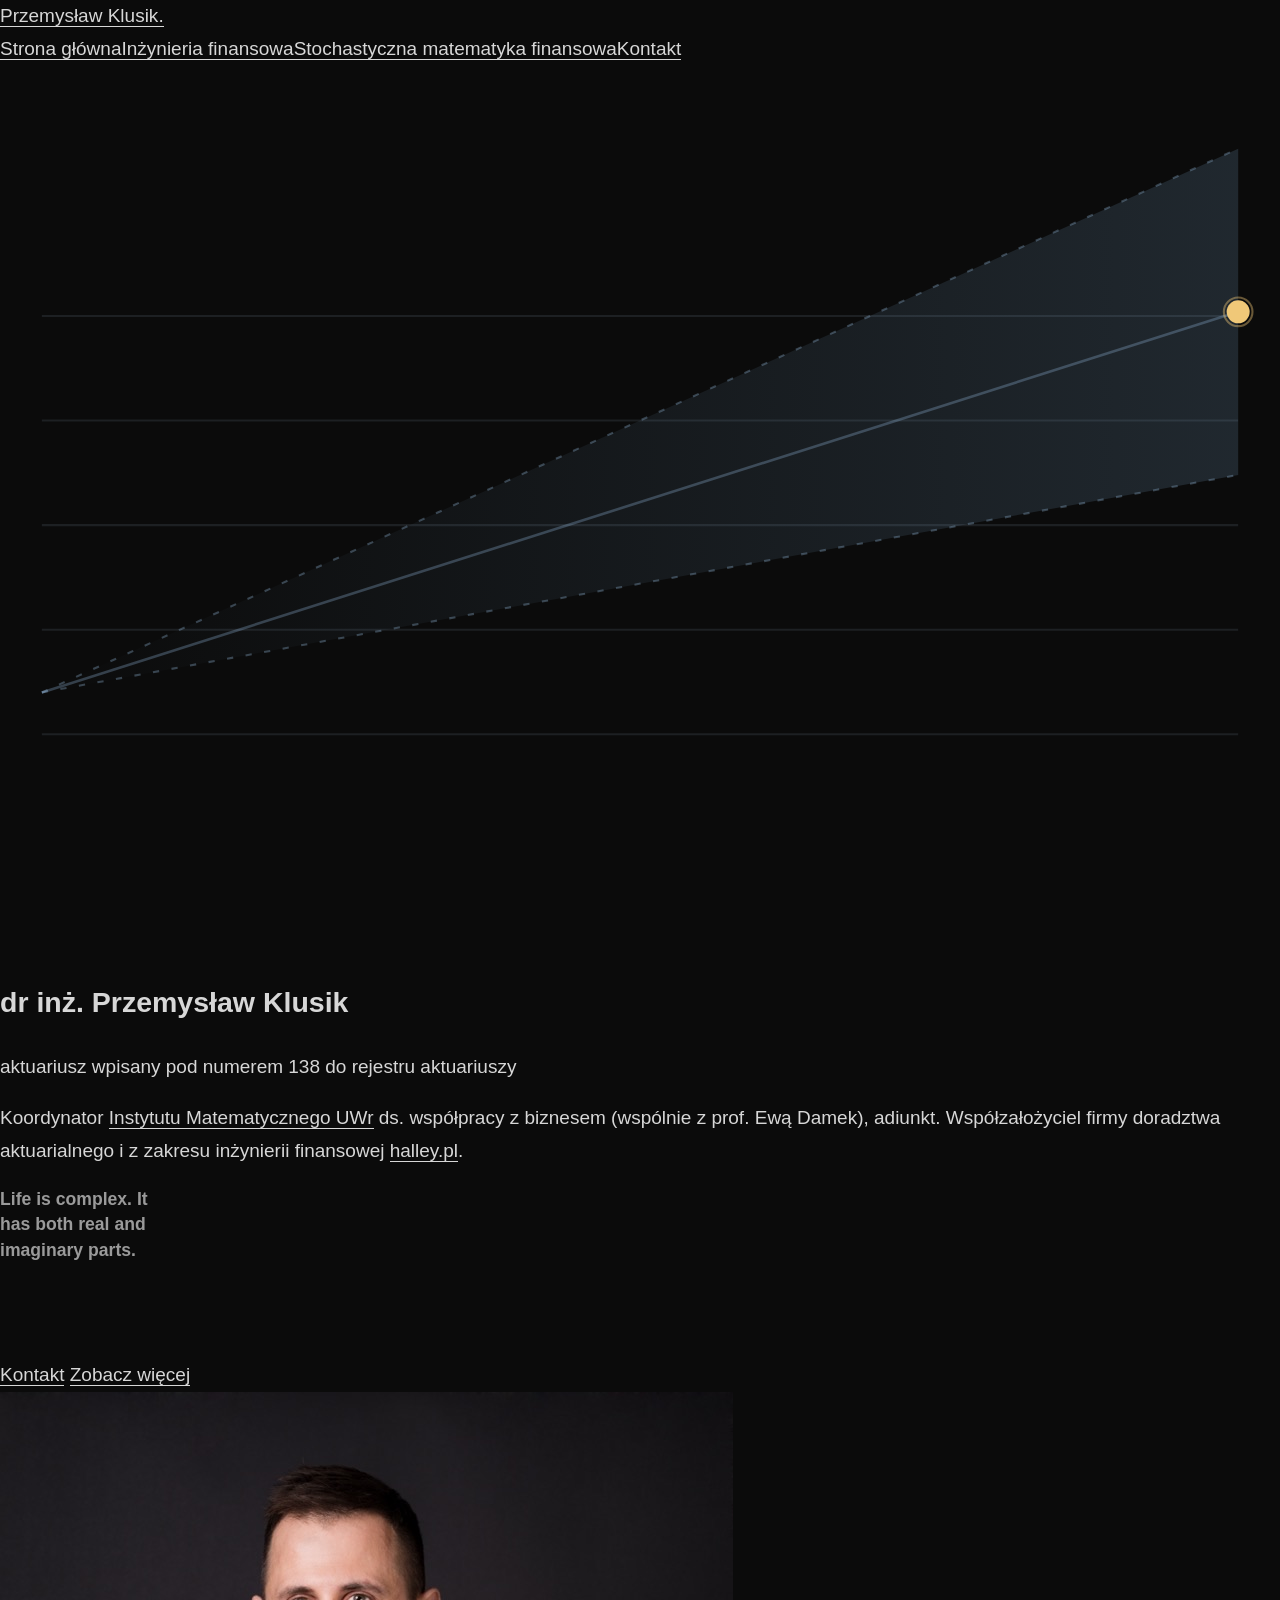
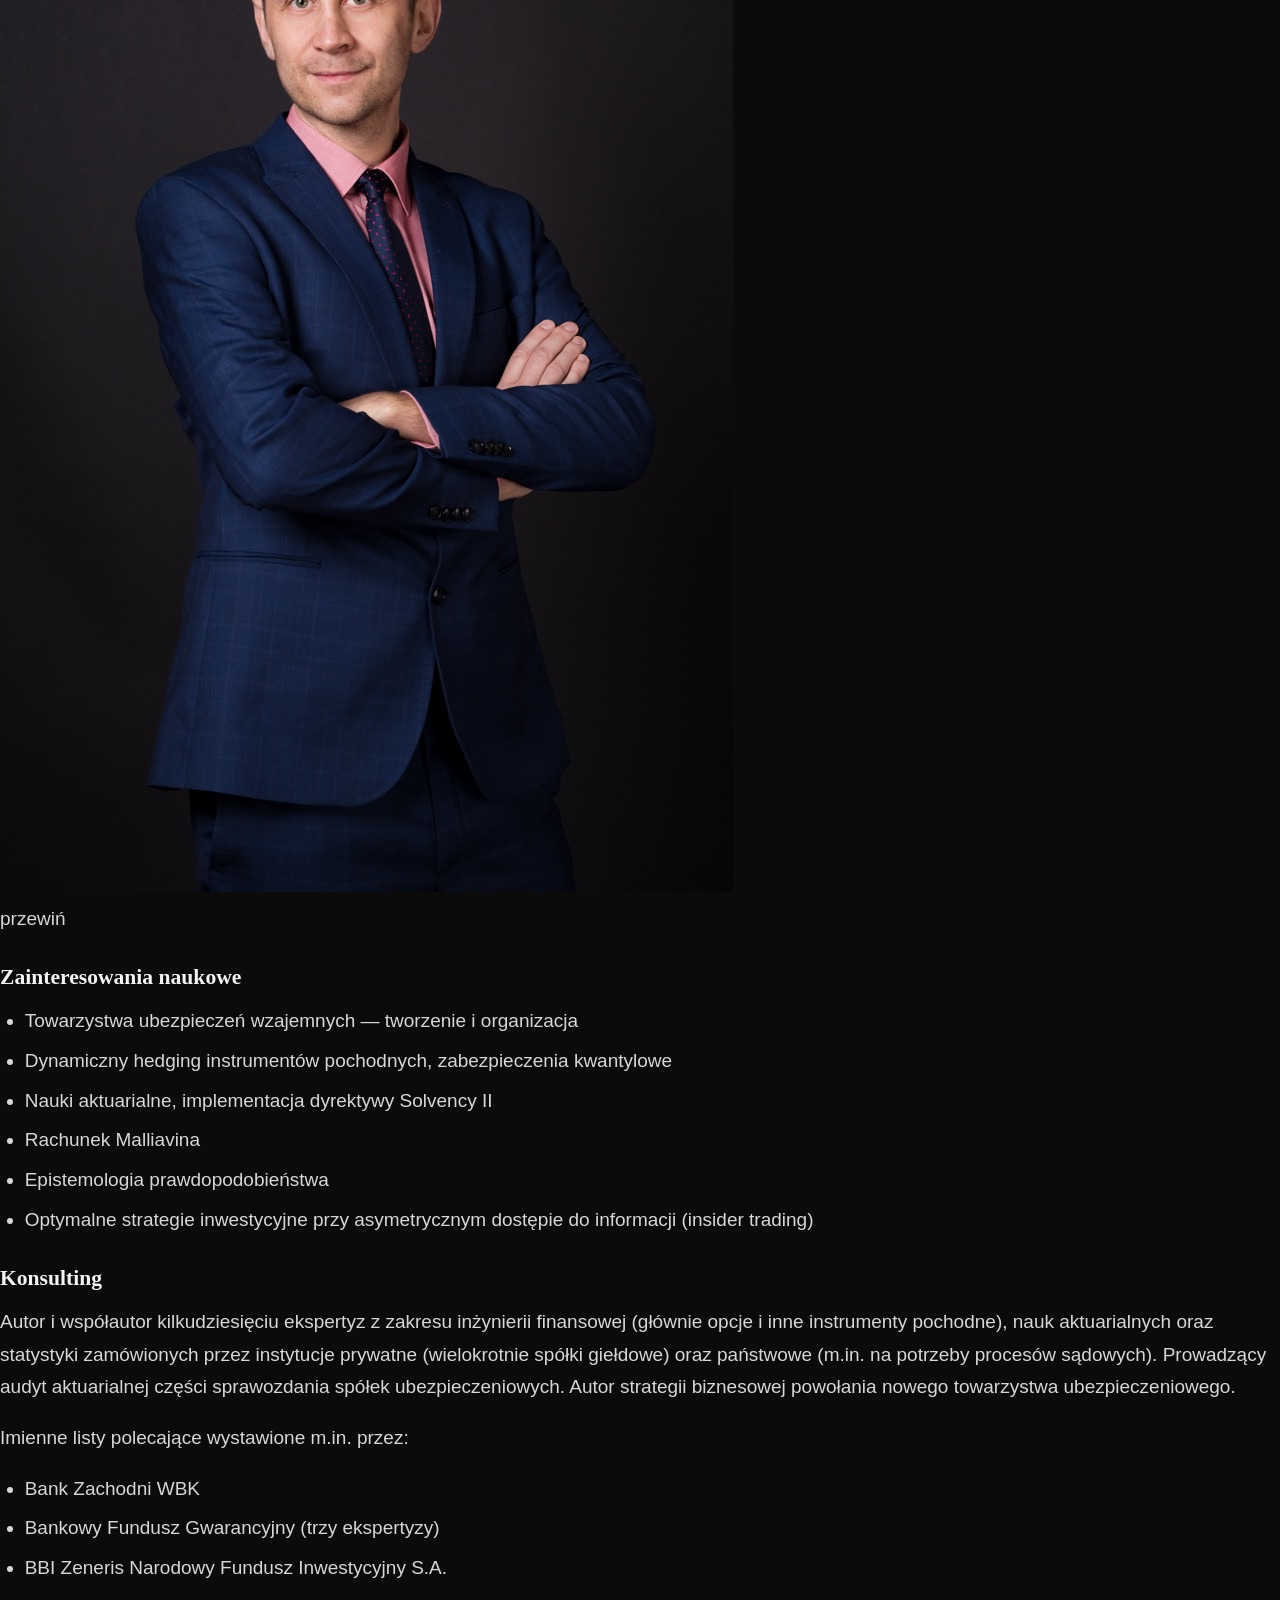
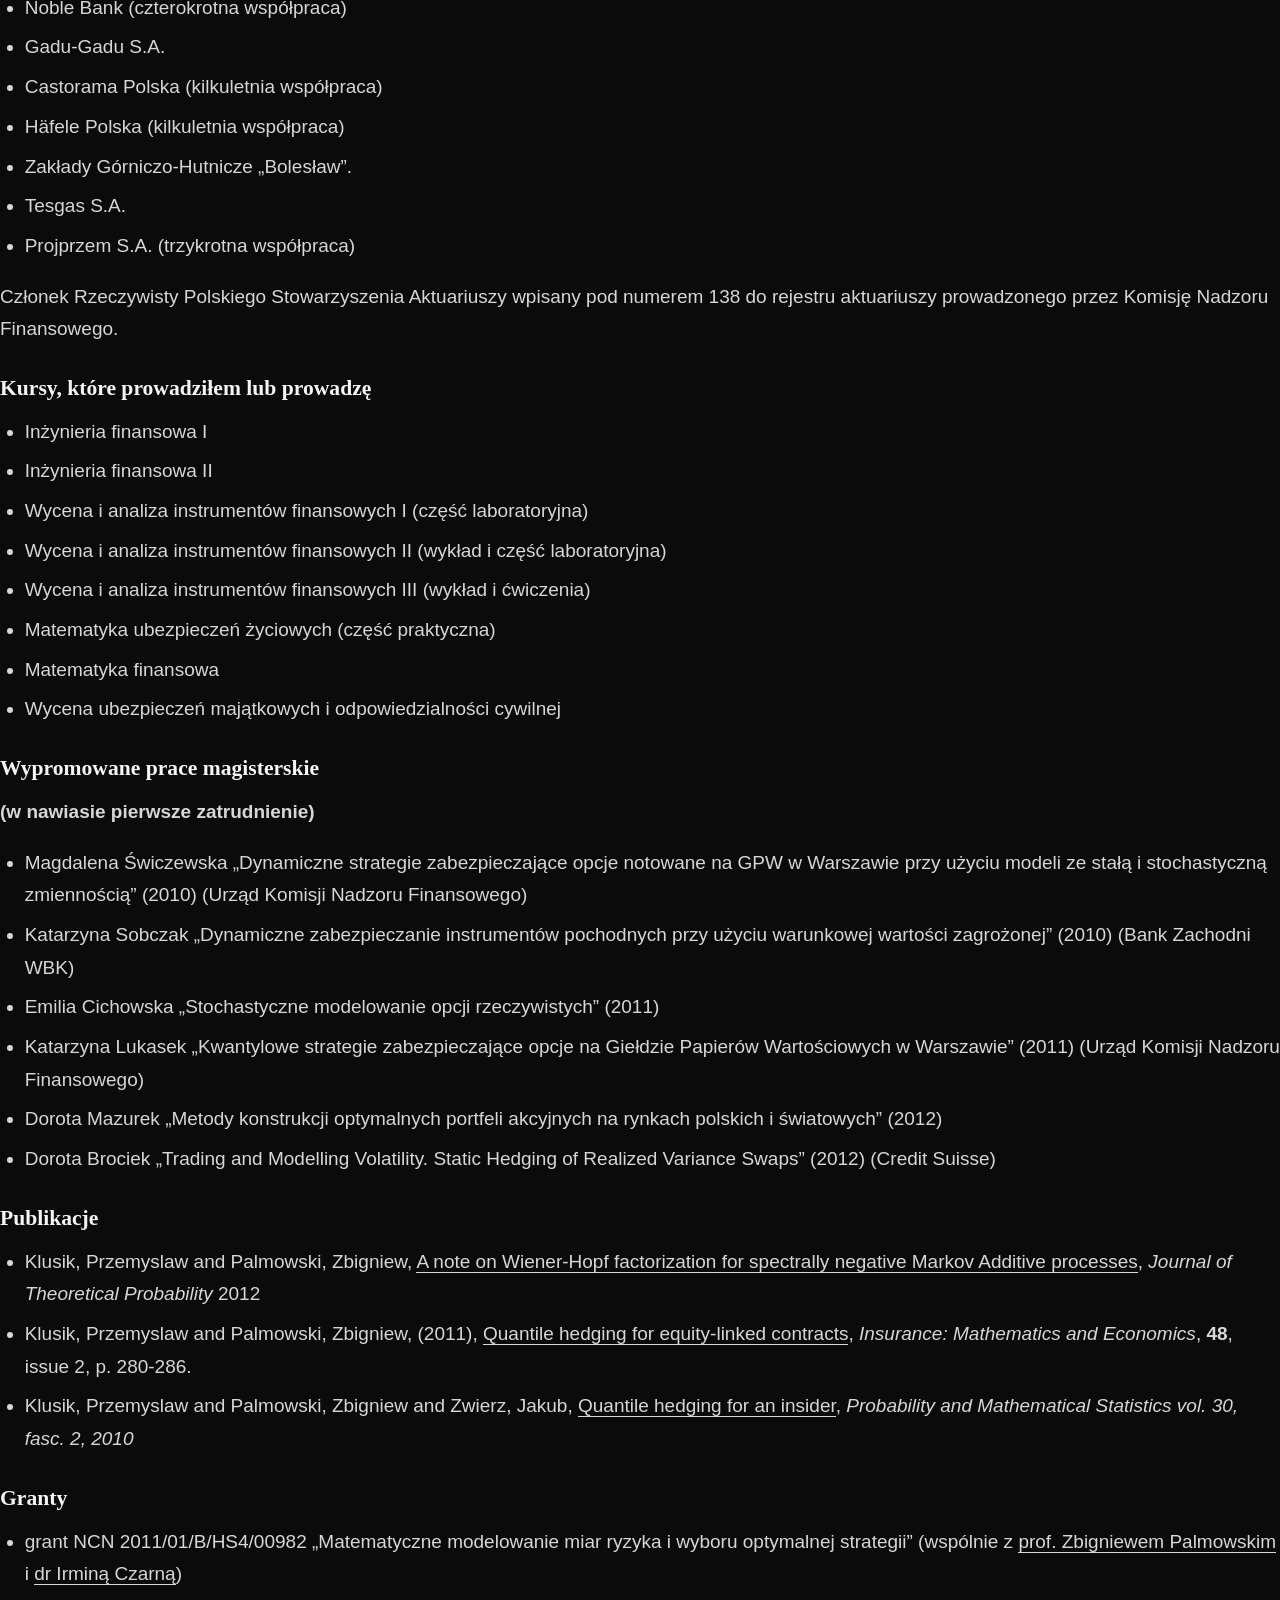
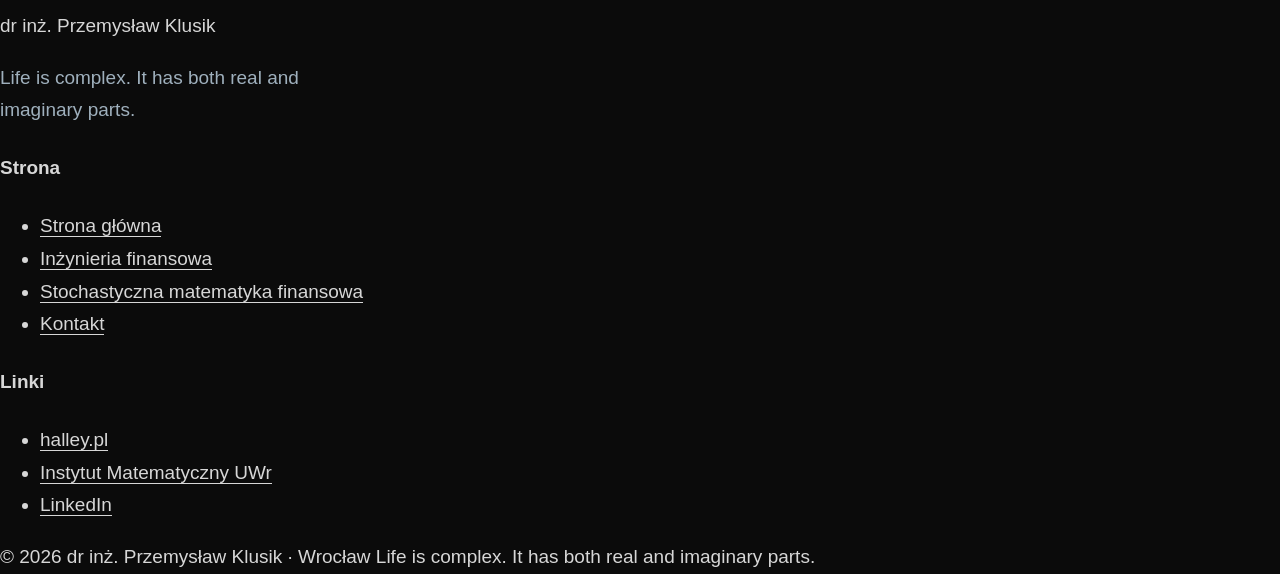
==== index.html @ d2c44673 "Deploy: nowa statyczna strona klusik.pl" ====
<!DOCTYPE html><html lang="pl"> <head><meta charset="utf-8"><meta name="viewport" content="width=device-width, initial-scale=1"><title>dr inż. Przemysław Klusik — aktuariusz, Instytut Matematyczny UWr</title><meta name="description" content="dr inż. Przemysław Klusik — aktuariusz wpisany pod numerem 138, adiunkt Instytutu Matematycznego UWr, współzałożyciel halley.pl. Inżynieria finansowa, nauki aktuarialne, instrumenty pochodne."><link rel="icon" href="/favicon.svg" type="image/svg+xml"><link rel="stylesheet" href="/_astro/index.BhU-mZcV.css"></head> <body> <div class="scroll-progress" id="scrollProgress"></div> <header class="site-header"> <div class="wrap"> <a class="brand" href="/">Przemysław Klusik<span class="dot">.</span></a> <div class="nav-right"> <nav class="main"> <a href="/" aria-current="page">Strona główna</a><a href="/inzynieria-finansowa/">Inżynieria finansowa</a><a href="/stochastyczna-matematyka-finansowa/">Stochastyczna matematyka finansowa</a><a href="/kontakt/">Kontakt</a> </nav> </div> </div> </header>  <section class="hero" id="hero"> <div class="hero-aurora"></div> <div class="hero-glow"></div> <svg class="motif" viewBox="0 0 612 420" fill="none" xmlns="http://www.w3.org/2000/svg" aria-hidden="true"> <defs> <linearGradient id="cone" x1="0" y1="0" x2="1" y2="0"> <stop offset="0" stop-color="#8fc0ea" stop-opacity="0"></stop> <stop offset="1" stop-color="#8fc0ea" stop-opacity="0.16"></stop> </linearGradient> </defs> <g stroke="#bcd6ee" stroke-opacity="0.10" stroke-width="1"> <line x1="20" y1="120" x2="592" y2="120"></line><line x1="20" y1="170" x2="592" y2="170"></line><line x1="20" y1="220" x2="592" y2="220"></line><line x1="20" y1="270" x2="592" y2="270"></line><line x1="20" y1="320" x2="592" y2="320"></line> </g> <path d="M20,300 L592,40 L592,196 L20,300 Z" fill="url(#cone)"></path> <path d="M20,300 L592,40" stroke="#9fc6ec" stroke-opacity="0.30" stroke-width="1" stroke-dasharray="3 6"></path> <path d="M20,300 L592,196" stroke="#9fc6ec" stroke-opacity="0.30" stroke-width="1" stroke-dasharray="3 6"></path> <path d="M20,300 L592,118" stroke="#9fc6ec" stroke-opacity="0.28" stroke-width="1.25"></path> <path class="path-draw" d="M20,300 L52,288 L84,304 L116,270 L148,282 L180,246 L212,258 L244,228 L276,236 L308,200 L340,214 L372,176 L404,190 L436,150 L468,168 L500,128 L532,142 L564,104 L592,118" stroke="#d4a857" stroke-width="2.5" stroke-linejoin="round" stroke-linecap="round" style="stroke-dasharray: 1400; stroke-dashoffset: 1400; animation: draw 3.2s cubic-bezier(.4,.5,.2,1) .4s forwards;"></path> <circle cx="592" cy="118" r="5.5" fill="#f0c878"></circle> <circle cx="592" cy="118" r="5.5" fill="none" stroke="#f0c878" stroke-opacity="0.5" stroke-width="1"> <animate attributeName="r" values="5.5;13;5.5" dur="2.6s" repeatCount="indefinite"></animate> <animate attributeName="stroke-opacity" values="0.5;0;0.5" dur="2.6s" repeatCount="indefinite"></animate> </circle> </svg> <div class="wrap"> <div class="hero-grid"> <div> <h1 class="anim d2">dr inż. Przemysław Klusik</h1> <p class="lead anim d3">aktuariusz wpisany pod numerem 138 do rejestru aktuariuszy</p> <p class="roles anim d4">Koordynator <a href="http://www.math.uni.wroc.pl/">Instytutu Matematycznego UWr</a> ds. współpracy z biznesem (wspólnie z prof. Ewą Damek), adiunkt. Współzałożyciel firmy doradztwa aktuarialnego i z zakresu inżynierii finansowej <a href="http://halley.pl/">halley.pl</a>.</p> <p class="tagline anim d4">Life is complex. It has both real and imaginary parts.</p> <div class="hero-cta anim d5"> <a class="btn btn-primary" href="/kontakt/">Kontakt</a> <a class="btn btn-ghost" href="#biogram">Zobacz więcej</a> </div> </div> <div> <div class="portrait-wrap"> <div class="portrait-frame"> <img src="/portret_klusik.jpg" alt="dr inż. Przemysław Klusik" width="733" height="1100" onerror="this.style.display='none'; this.nextElementSibling.style.display='grid';"> <div class="placeholder" style="display:none;"> <span class="mono">PK</span> </div> </div> </div> </div> </div> </div> <span class="scroll-cue">przewiń</span> </section> <main id="biogram"> <div class="wrap narrow content"> <section class="block reveal"><h2>Zainteresowania naukowe</h2><ul class="clean"><li>Towarzystwa ubezpieczeń wzajemnych — tworzenie i organizacja</li><li>Dynamiczny hedging instrumentów pochodnych, zabezpieczenia kwantylowe</li><li>Nauki aktuarialne, implementacja dyrektywy Solvency II</li><li>Rachunek Malliavina</li><li>Epistemologia prawdopodobieństwa</li><li>Optymalne strategie inwestycyjne przy asymetrycznym dostępie do informacji (insider trading)</li></ul></section><section class="block reveal"><h2>Konsulting</h2><p class="prose">Autor i współautor kilkudziesięciu ekspertyz z zakresu inżynierii finansowej (głównie opcje i inne instrumenty pochodne), nauk aktuarialnych oraz statystyki zamówionych przez instytucje prywatne (wielokrotnie spółki giełdowe) oraz państwowe (m.in. na potrzeby procesów sądowych). Prowadzący audyt aktuarialnej części sprawozdania spółek ubezpieczeniowych. Autor strategii biznesowej powołania nowego towarzystwa ubezpieczeniowego.</p><p class="prose">Imienne listy polecające wystawione m.in. przez:</p><ul class="clean"><li>Bank Zachodni WBK</li><li>Bankowy Fundusz Gwarancyjny (trzy ekspertyzy)</li><li>BBI Zeneris Narodowy Fundusz Inwestycyjny S.A.</li><li>Noble Bank (czterokrotna współpraca)</li><li>Gadu-Gadu S.A.</li><li>Castorama Polska (kilkuletnia współpraca)</li><li>Häfele Polska (kilkuletnia współpraca)</li><li>Zakłady Górniczo-Hutnicze „Bolesław”.</li><li>Tesgas S.A.</li><li>Projprzem S.A. (trzykrotna współpraca)</li></ul><p class="prose">Członek Rzeczywisty Polskiego Stowarzyszenia Aktuariuszy wpisany pod numerem 138 do rejestru aktuariuszy prowadzonego przez Komisję Nadzoru Finansowego.</p></section><section class="block reveal"><h2>Kursy, które prowadziłem lub prowadzę</h2><ul class="clean"><li>Inżynieria finansowa I</li><li>Inżynieria finansowa II</li><li>Wycena i analiza instrumentów finansowych I (część laboratoryjna)</li><li>Wycena i analiza instrumentów finansowych II (wykład i część laboratoryjna)</li><li>Wycena i analiza instrumentów finansowych III (wykład i ćwiczenia)</li><li>Matematyka ubezpieczeń życiowych (część praktyczna)</li><li>Matematyka finansowa</li><li>Wycena ubezpieczeń majątkowych i odpowiedzialności cywilnej</li></ul></section><section class="block reveal"><h2>Wypromowane prace magisterskie</h2><p class="prose"><strong>(w nawiasie pierwsze zatrudnienie)</strong></p><ul class="pubs"><li>Magdalena Świczewska „Dynamiczne strategie zabezpieczające opcje notowane na GPW w Warszawie przy użyciu modeli ze stałą i stochastyczną zmiennością” (2010) (Urząd Komisji Nadzoru Finansowego)</li><li>Katarzyna Sobczak „Dynamiczne zabezpieczanie instrumentów pochodnych przy użyciu warunkowej wartości zagrożonej” (2010) (Bank Zachodni WBK)</li><li>Emilia Cichowska „Stochastyczne modelowanie opcji rzeczywistych” (2011)</li><li>Katarzyna Lukasek „Kwantylowe strategie zabezpieczające opcje na Giełdzie Papierów Wartościowych w Warszawie” (2011) (Urząd Komisji Nadzoru Finansowego)</li><li>Dorota Mazurek „Metody konstrukcji optymalnych portfeli akcyjnych na rynkach polskich i światowych” (2012)</li><li>Dorota Brociek „Trading and Modelling Volatility. Static Hedging of Realized Variance Swaps” (2012) (Credit Suisse)</li></ul></section><section class="block reveal"><h2>Publikacje</h2><ul class="pubs"><li>Klusik, Przemyslaw and Palmowski, Zbigniew, <a href="http://link.springer.com/content/pdf/10.1007%2Fs10959-012-0425-4.pdf">A note on Wiener-Hopf factorization for spectrally negative Markov Additive processes</a>, <em>Journal of Theoretical Probability</em> 2012</li><li>Klusik, Przemyslaw and Palmowski, Zbigniew, (2011), <a href="http://econpapers.repec.org/RePEc:eee:insuma:v:48:y:2011:i:2:p:280-286">Quantile hedging for equity-linked contracts</a>, <em>Insurance: Mathematics and Economics</em>, <strong>48</strong>, issue 2, p. 280-286.</li><li>Klusik, Przemyslaw and Palmowski, Zbigniew and Zwierz, Jakub, <a href="http://www.math.uni.wroc.pl/~pms/publicationsArticle.php?nr=30.2&nrA=5&ppB=%20247&ppE=%20258">Quantile hedging for an insider</a>, <em>Probability and Mathematical Statistics vol. 30, fasc. 2, 2010</em></li></ul></section><section class="block reveal"><h2>Granty</h2><ul class="pubs"><li>grant NCN 2011/01/B/HS4/00982 „Matematyczne modelowanie miar ryzyka i wyboru optymalnej strategii” (wspólnie z <a href="http://www.math.uni.wroc.pl/~zpalma/">prof. Zbigniewem Palmowskim</a> i <a href="http://www.math.uni.wroc.pl/~czarna/">dr Irminą Czarną</a>)</li></ul></section> </div> </main>  <footer class="site-footer"> <div class="wrap"> <div> <p class="brand-foot">dr inż. Przemysław Klusik</p> <p style="color:#9fb0bd; max-width: 34ch; margin:0;">Life is complex. It has both real and imaginary parts.</p> </div> <div> <h4>Strona</h4> <ul> <li><a href="/">Strona główna</a></li><li><a href="/inzynieria-finansowa/">Inżynieria finansowa</a></li><li><a href="/stochastyczna-matematyka-finansowa/">Stochastyczna matematyka finansowa</a></li><li><a href="/kontakt/">Kontakt</a></li> </ul> </div> <div> <h4>Linki</h4> <ul> <li><a href="http://halley.pl/" rel="noopener">halley.pl</a></li><li><a href="http://www.math.uni.wroc.pl/" rel="noopener">Instytut Matematyczny UWr</a></li><li><a href="https://www.linkedin.com/in/przemyslaw-klusik-8431183/" rel="noopener">LinkedIn</a></li> </ul> </div> <div class="colophon"> <span>© 2026 dr inż. Przemysław Klusik · Wrocław</span> <span>Life is complex. It has both real and imaginary parts.</span> </div> </div> </footer> <script>
    (function () {
      var reduce = window.matchMedia('(prefers-reduced-motion: reduce)').matches;

      var els = document.querySelectorAll('.reveal');
      if (!('IntersectionObserver' in window) || reduce) {
        els.forEach(function (e) { e.classList.add('in'); });
      } else {
        var io = new IntersectionObserver(function (entries) {
          entries.forEach(function (en) {
            if (en.isIntersecting) { en.target.classList.add('in'); io.unobserve(en.target); }
          });
        }, { threshold: 0.12, rootMargin: '0px 0px -8% 0px' });
        els.forEach(function (e) { io.observe(e); });
      }

      var bar = document.getElementById('scrollProgress');
      if (bar) {
        var onScroll = function () {
          var h = document.documentElement;
          var max = h.scrollHeight - h.clientHeight;
          bar.style.width = (max > 0 ? (h.scrollTop / max) * 100 : 0) + '%';
        };
        window.addEventListener('scroll', onScroll, { passive: true });
        onScroll();
      }

      var heroEl = document.getElementById('hero');
      var glow = heroEl && heroEl.querySelector('.hero-glow');
      if (heroEl && glow && !reduce && window.matchMedia('(pointer:fine)').matches) {
        heroEl.addEventListener('mousemove', function (ev) {
          var r = heroEl.getBoundingClientRect();
          glow.style.setProperty('--mx', ((ev.clientX - r.left) / r.width * 100) + '%');
          glow.style.setProperty('--my', ((ev.clientY - r.top) / r.height * 100) + '%');
        });
      }
    })();
  </script> </body> </html>
---- _astro/index.BhU-mZcV.css ----
@font-face{font-family:Newsreader Variable;font-style:normal;font-display:swap;font-weight:200 800;src:url(/_astro/newsreader-vietnamese-wght-normal.Czsa-EzN.woff2) format("woff2-variations");unicode-range:U+0102-0103,U+0110-0111,U+0128-0129,U+0168-0169,U+01A0-01A1,U+01AF-01B0,U+0300-0301,U+0303-0304,U+0308-0309,U+0323,U+0329,U+1EA0-1EF9,U+20AB}@font-face{font-family:Newsreader Variable;font-style:normal;font-display:swap;font-weight:200 800;src:url(/_astro/newsreader-latin-ext-wght-normal.C-3rgBeH.woff2) format("woff2-variations");unicode-range:U+0100-02BA,U+02BD-02C5,U+02C7-02CC,U+02CE-02D7,U+02DD-02FF,U+0304,U+0308,U+0329,U+1D00-1DBF,U+1E00-1E9F,U+1EF2-1EFF,U+2020,U+20A0-20AB,U+20AD-20C0,U+2113,U+2C60-2C7F,U+A720-A7FF}@font-face{font-family:Newsreader Variable;font-style:normal;font-display:swap;font-weight:200 800;src:url(/_astro/newsreader-latin-wght-normal.CCVVNp6i.woff2) format("woff2-variations");unicode-range:U+0000-00FF,U+0131,U+0152-0153,U+02BB-02BC,U+02C6,U+02DA,U+02DC,U+0304,U+0308,U+0329,U+2000-206F,U+20AC,U+2122,U+2191,U+2193,U+2212,U+2215,U+FEFF,U+FFFD}@font-face{font-family:Inter Variable;font-style:normal;font-display:swap;font-weight:100 900;src:url(/_astro/inter-cyrillic-ext-wght-normal.BOeWTOD4.woff2) format("woff2-variations");unicode-range:U+0460-052F,U+1C80-1C8A,U+20B4,U+2DE0-2DFF,U+A640-A69F,U+FE2E-FE2F}@font-face{font-family:Inter Variable;font-style:normal;font-display:swap;font-weight:100 900;src:url(/_astro/inter-cyrillic-wght-normal.DqGufNeO.woff2) format("woff2-variations");unicode-range:U+0301,U+0400-045F,U+0490-0491,U+04B0-04B1,U+2116}@font-face{font-family:Inter Variable;font-style:normal;font-display:swap;font-weight:100 900;src:url(/_astro/inter-greek-ext-wght-normal.DlzME5K_.woff2) format("woff2-variations");unicode-range:U+1F00-1FFF}@font-face{font-family:Inter Variable;font-style:normal;font-display:swap;font-weight:100 900;src:url(/_astro/inter-greek-wght-normal.CkhJZR-_.woff2) format("woff2-variations");unicode-range:U+0370-0377,U+037A-037F,U+0384-038A,U+038C,U+038E-03A1,U+03A3-03FF}@font-face{font-family:Inter Variable;font-style:normal;font-display:swap;font-weight:100 900;src:url(/_astro/inter-vietnamese-wght-normal.CBcvBZtf.woff2) format("woff2-variations");unicode-range:U+0102-0103,U+0110-0111,U+0128-0129,U+0168-0169,U+01A0-01A1,U+01AF-01B0,U+0300-0301,U+0303-0304,U+0308-0309,U+0323,U+0329,U+1EA0-1EF9,U+20AB}@font-face{font-family:Inter Variable;font-style:normal;font-display:swap;font-weight:100 900;src:url(/_astro/inter-latin-ext-wght-normal.DO1Apj_S.woff2) format("woff2-variations");unicode-range:U+0100-02BA,U+02BD-02C5,U+02C7-02CC,U+02CE-02D7,U+02DD-02FF,U+0304,U+0308,U+0329,U+1D00-1DBF,U+1E00-1E9F,U+1EF2-1EFF,U+2020,U+20A0-20AB,U+20AD-20C0,U+2113,U+2C60-2C7F,U+A720-A7FF}@font-face{font-family:Inter Variable;font-style:normal;font-display:swap;font-weight:100 900;src:url(/_astro/inter-latin-wght-normal.Dx4kXJAl.woff2) format("woff2-variations");unicode-range:U+0000-00FF,U+0131,U+0152-0153,U+02BB-02BC,U+02C6,U+02DA,U+02DC,U+0304,U+0308,U+0329,U+2000-206F,U+20AC,U+2122,U+2191,U+2193,U+2212,U+2215,U+FEFF,U+FFFD}:root{--bg: #0b0b0b;--panel: #000;--content: #000;--text: #d7d7d7;--muted: #9a9a9a;--line: #1c1c1c;--blue: #9dccf2;--white: #f4f4f4;--serif: "Newsreader Variable", Georgia, "Times New Roman", serif;--sans: "Inter Variable", -apple-system, BlinkMacSystemFont, "Segoe UI", Arial, sans-serif}*{box-sizing:border-box}html{-webkit-text-size-adjust:100%}body{margin:0;color:var(--text);background:var(--bg);font-family:var(--sans);font-size:19px;line-height:1.72}a{color:inherit;text-decoration:none;border-bottom:1px solid currentColor}a:hover{color:var(--blue)}.site-shell{min-height:100vh;display:grid;grid-template-columns:minmax(330px,31vw) minmax(0,1fr)}.sidebar{position:sticky;top:0;height:100vh;padding:110px clamp(44px,5vw,96px) 48px clamp(40px,9vw,180px);background:var(--panel)}.site-title{margin:0;color:var(--white);font-size:1.85rem;font-weight:800;line-height:1.15}.tagline{max-width:18ch;margin:14px 0 96px;color:var(--muted);font-size:1.1rem;font-weight:650;line-height:1.45}.main-nav{border-top:1px solid var(--line)}.main-nav a{display:block;padding:14px 0;border:0;border-bottom:1px solid var(--line);color:var(--white);font-family:var(--serif);font-size:1.25rem;font-weight:650;line-height:1.25}.main-nav a[aria-current=page]{color:var(--white)}.main-nav a:hover{color:var(--blue)}.page{padding:110px 70px}.article{max-width:1088px;min-height:calc(100vh - 220px);margin:0 auto;padding:104px 110px;background:var(--content)}.entry-title{margin:0 0 64px;color:var(--white);font-family:var(--serif);font-size:3rem;font-weight:760;line-height:1.08}.content h1,.content h2,.content h3{margin:30px 0 14px;color:var(--white);font-family:var(--serif);line-height:1.2}.content h1{font-size:1.7rem}.content h2{font-size:1.35rem}.content h3{font-size:1.15rem;font-family:var(--sans);font-weight:800}.content p{margin:0 0 18px}.content ul,.content ol{margin:0 0 18px 1.3em;padding:0}.content li{margin:0 0 7px}.content .name{color:var(--blue);font-size:1.35rem}.content .blue{color:var(--blue);font-style:italic;font-weight:700}.content .italic{font-style:italic}.content .section-label{font-weight:800;color:var(--white)}.content .course-list>li{margin-bottom:18px}.content .nested{margin-top:8px}.contact-grid{display:grid;grid-template-columns:1fr 1fr;gap:28px}.contact-card{padding:0}.contact-card h2{margin-top:0;color:var(--blue);font-family:var(--sans);font-size:1rem;text-transform:uppercase}.map-frame{margin-top:34px;border:0}.map-frame iframe{display:block;width:100%;height:360px;border:0;filter:grayscale(1) invert(.9) contrast(.9)}@media(max-width:980px){.site-shell{grid-template-columns:1fr}.sidebar{position:static;height:auto;padding:34px 28px 22px}.tagline{margin-bottom:26px}.main-nav a{font-size:1.05rem}.page{padding:0}.article{min-height:0;max-width:none;padding:42px 28px 56px}.entry-title{margin-bottom:38px;font-size:2.35rem}}@media(max-width:560px){body{font-size:17px}.site-title{font-size:1.7rem}.contact-grid{grid-template-columns:1fr}}
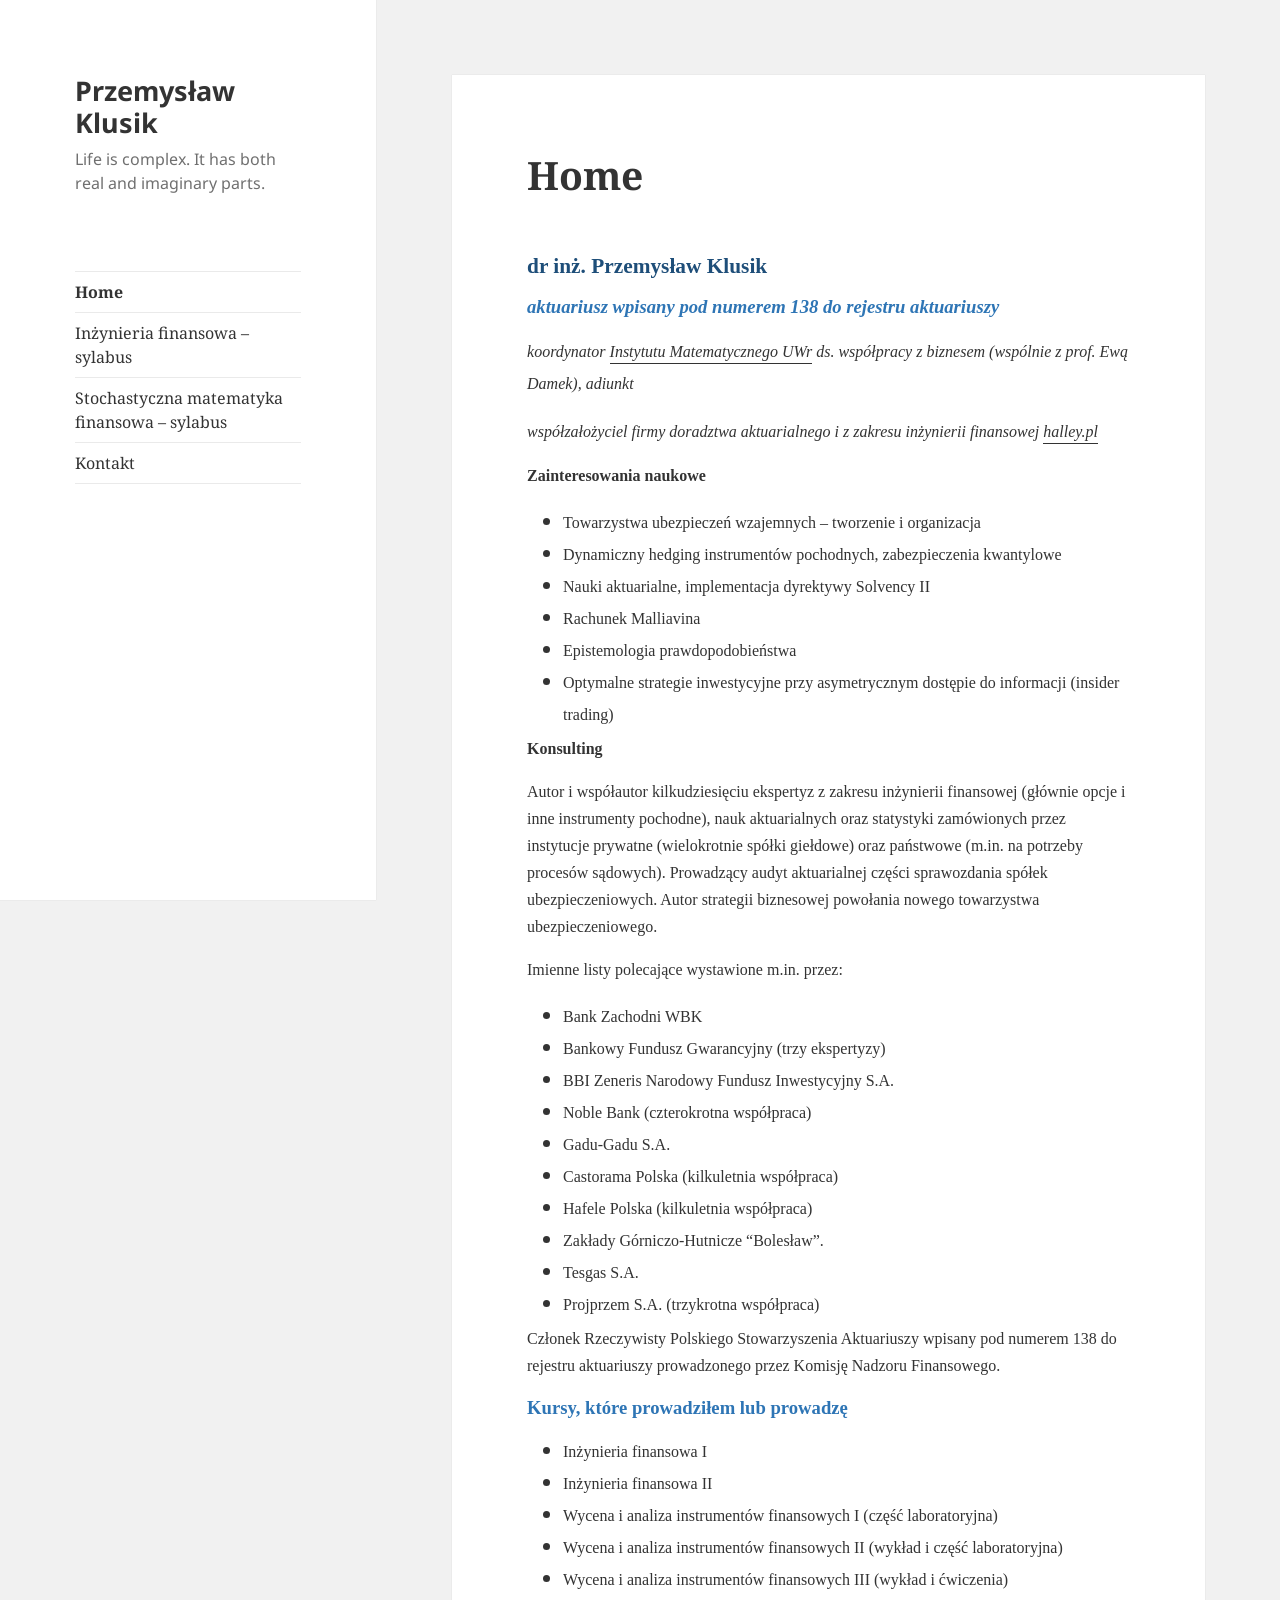
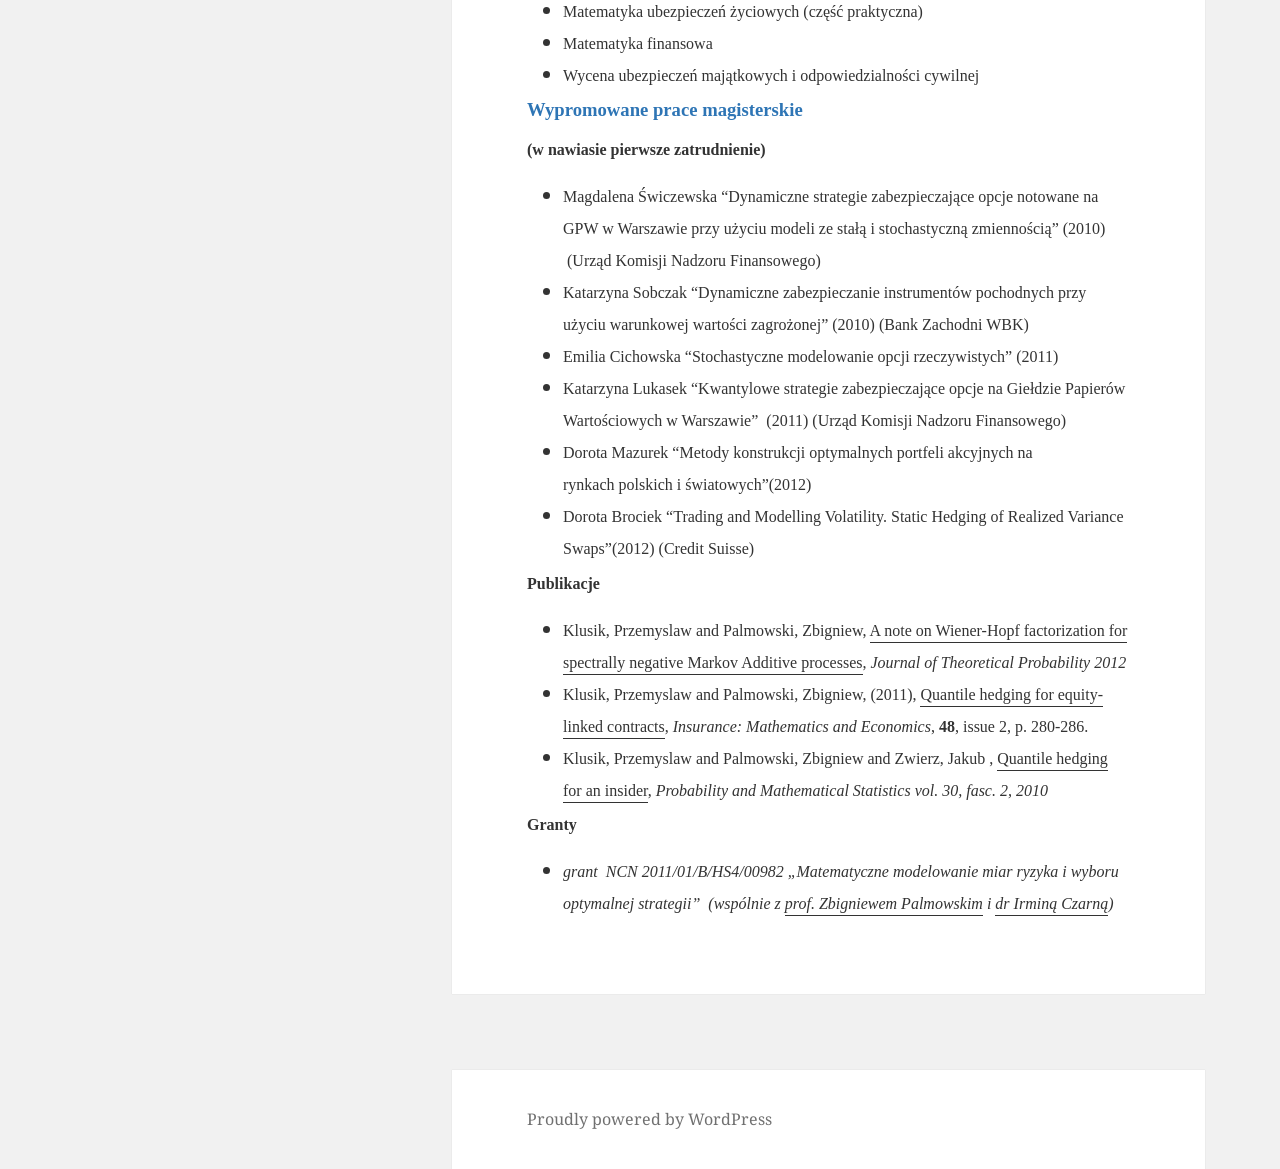
==== commit f67db9eb: "Przywrócenie starej strony (kopia WordPress/Elementor jako statyczna)" ====
--- a/index.html
+++ b/index.html
@@ -1,38 +1,188 @@
-<!DOCTYPE html><html lang="pl"> <head><meta charset="utf-8"><meta name="viewport" content="width=device-width, initial-scale=1"><title>dr inż. Przemysław Klusik — aktuariusz, Instytut Matematyczny UWr</title><meta name="description" content="dr inż. Przemysław Klusik — aktuariusz wpisany pod numerem 138, adiunkt Instytutu Matematycznego UWr, współzałożyciel halley.pl. Inżynieria finansowa, nauki aktuarialne, instrumenty pochodne."><link rel="icon" href="/favicon.svg" type="image/svg+xml"><link rel="stylesheet" href="/_astro/index.BhU-mZcV.css"></head> <body> <div class="scroll-progress" id="scrollProgress"></div> <header class="site-header"> <div class="wrap"> <a class="brand" href="/">Przemysław Klusik<span class="dot">.</span></a> <div class="nav-right"> <nav class="main"> <a href="/" aria-current="page">Strona główna</a><a href="/inzynieria-finansowa/">Inżynieria finansowa</a><a href="/stochastyczna-matematyka-finansowa/">Stochastyczna matematyka finansowa</a><a href="/kontakt/">Kontakt</a> </nav> </div> </div> </header>  <section class="hero" id="hero"> <div class="hero-aurora"></div> <div class="hero-glow"></div> <svg class="motif" viewBox="0 0 612 420" fill="none" xmlns="http://www.w3.org/2000/svg" aria-hidden="true"> <defs> <linearGradient id="cone" x1="0" y1="0" x2="1" y2="0"> <stop offset="0" stop-color="#8fc0ea" stop-opacity="0"></stop> <stop offset="1" stop-color="#8fc0ea" stop-opacity="0.16"></stop> </linearGradient> </defs> <g stroke="#bcd6ee" stroke-opacity="0.10" stroke-width="1"> <line x1="20" y1="120" x2="592" y2="120"></line><line x1="20" y1="170" x2="592" y2="170"></line><line x1="20" y1="220" x2="592" y2="220"></line><line x1="20" y1="270" x2="592" y2="270"></line><line x1="20" y1="320" x2="592" y2="320"></line> </g> <path d="M20,300 L592,40 L592,196 L20,300 Z" fill="url(#cone)"></path> <path d="M20,300 L592,40" stroke="#9fc6ec" stroke-opacity="0.30" stroke-width="1" stroke-dasharray="3 6"></path> <path d="M20,300 L592,196" stroke="#9fc6ec" stroke-opacity="0.30" stroke-width="1" stroke-dasharray="3 6"></path> <path d="M20,300 L592,118" stroke="#9fc6ec" stroke-opacity="0.28" stroke-width="1.25"></path> <path class="path-draw" d="M20,300 L52,288 L84,304 L116,270 L148,282 L180,246 L212,258 L244,228 L276,236 L308,200 L340,214 L372,176 L404,190 L436,150 L468,168 L500,128 L532,142 L564,104 L592,118" stroke="#d4a857" stroke-width="2.5" stroke-linejoin="round" stroke-linecap="round" style="stroke-dasharray: 1400; stroke-dashoffset: 1400; animation: draw 3.2s cubic-bezier(.4,.5,.2,1) .4s forwards;"></path> <circle cx="592" cy="118" r="5.5" fill="#f0c878"></circle> <circle cx="592" cy="118" r="5.5" fill="none" stroke="#f0c878" stroke-opacity="0.5" stroke-width="1"> <animate attributeName="r" values="5.5;13;5.5" dur="2.6s" repeatCount="indefinite"></animate> <animate attributeName="stroke-opacity" values="0.5;0;0.5" dur="2.6s" repeatCount="indefinite"></animate> </circle> </svg> <div class="wrap"> <div class="hero-grid"> <div> <h1 class="anim d2">dr inż. Przemysław Klusik</h1> <p class="lead anim d3">aktuariusz wpisany pod numerem 138 do rejestru aktuariuszy</p> <p class="roles anim d4">Koordynator <a href="http://www.math.uni.wroc.pl/">Instytutu Matematycznego UWr</a> ds. współpracy z biznesem (wspólnie z prof. Ewą Damek), adiunkt. Współzałożyciel firmy doradztwa aktuarialnego i z zakresu inżynierii finansowej <a href="http://halley.pl/">halley.pl</a>.</p> <p class="tagline anim d4">Life is complex. It has both real and imaginary parts.</p> <div class="hero-cta anim d5"> <a class="btn btn-primary" href="/kontakt/">Kontakt</a> <a class="btn btn-ghost" href="#biogram">Zobacz więcej</a> </div> </div> <div> <div class="portrait-wrap"> <div class="portrait-frame"> <img src="/portret_klusik.jpg" alt="dr inż. Przemysław Klusik" width="733" height="1100" onerror="this.style.display='none'; this.nextElementSibling.style.display='grid';"> <div class="placeholder" style="display:none;"> <span class="mono">PK</span> </div> </div> </div> </div> </div> </div> <span class="scroll-cue">przewiń</span> </section> <main id="biogram"> <div class="wrap narrow content"> <section class="block reveal"><h2>Zainteresowania naukowe</h2><ul class="clean"><li>Towarzystwa ubezpieczeń wzajemnych — tworzenie i organizacja</li><li>Dynamiczny hedging instrumentów pochodnych, zabezpieczenia kwantylowe</li><li>Nauki aktuarialne, implementacja dyrektywy Solvency II</li><li>Rachunek Malliavina</li><li>Epistemologia prawdopodobieństwa</li><li>Optymalne strategie inwestycyjne przy asymetrycznym dostępie do informacji (insider trading)</li></ul></section><section class="block reveal"><h2>Konsulting</h2><p class="prose">Autor i współautor kilkudziesięciu ekspertyz z zakresu inżynierii finansowej (głównie opcje i inne instrumenty pochodne), nauk aktuarialnych oraz statystyki zamówionych przez instytucje prywatne (wielokrotnie spółki giełdowe) oraz państwowe (m.in. na potrzeby procesów sądowych). Prowadzący audyt aktuarialnej części sprawozdania spółek ubezpieczeniowych. Autor strategii biznesowej powołania nowego towarzystwa ubezpieczeniowego.</p><p class="prose">Imienne listy polecające wystawione m.in. przez:</p><ul class="clean"><li>Bank Zachodni WBK</li><li>Bankowy Fundusz Gwarancyjny (trzy ekspertyzy)</li><li>BBI Zeneris Narodowy Fundusz Inwestycyjny S.A.</li><li>Noble Bank (czterokrotna współpraca)</li><li>Gadu-Gadu S.A.</li><li>Castorama Polska (kilkuletnia współpraca)</li><li>Häfele Polska (kilkuletnia współpraca)</li><li>Zakłady Górniczo-Hutnicze „Bolesław”.</li><li>Tesgas S.A.</li><li>Projprzem S.A. (trzykrotna współpraca)</li></ul><p class="prose">Członek Rzeczywisty Polskiego Stowarzyszenia Aktuariuszy wpisany pod numerem 138 do rejestru aktuariuszy prowadzonego przez Komisję Nadzoru Finansowego.</p></section><section class="block reveal"><h2>Kursy, które prowadziłem lub prowadzę</h2><ul class="clean"><li>Inżynieria finansowa I</li><li>Inżynieria finansowa II</li><li>Wycena i analiza instrumentów finansowych I (część laboratoryjna)</li><li>Wycena i analiza instrumentów finansowych II (wykład i część laboratoryjna)</li><li>Wycena i analiza instrumentów finansowych III (wykład i ćwiczenia)</li><li>Matematyka ubezpieczeń życiowych (część praktyczna)</li><li>Matematyka finansowa</li><li>Wycena ubezpieczeń majątkowych i odpowiedzialności cywilnej</li></ul></section><section class="block reveal"><h2>Wypromowane prace magisterskie</h2><p class="prose"><strong>(w nawiasie pierwsze zatrudnienie)</strong></p><ul class="pubs"><li>Magdalena Świczewska „Dynamiczne strategie zabezpieczające opcje notowane na GPW w Warszawie przy użyciu modeli ze stałą i stochastyczną zmiennością” (2010) (Urząd Komisji Nadzoru Finansowego)</li><li>Katarzyna Sobczak „Dynamiczne zabezpieczanie instrumentów pochodnych przy użyciu warunkowej wartości zagrożonej” (2010) (Bank Zachodni WBK)</li><li>Emilia Cichowska „Stochastyczne modelowanie opcji rzeczywistych” (2011)</li><li>Katarzyna Lukasek „Kwantylowe strategie zabezpieczające opcje na Giełdzie Papierów Wartościowych w Warszawie” (2011) (Urząd Komisji Nadzoru Finansowego)</li><li>Dorota Mazurek „Metody konstrukcji optymalnych portfeli akcyjnych na rynkach polskich i światowych” (2012)</li><li>Dorota Brociek „Trading and Modelling Volatility. Static Hedging of Realized Variance Swaps” (2012) (Credit Suisse)</li></ul></section><section class="block reveal"><h2>Publikacje</h2><ul class="pubs"><li>Klusik, Przemyslaw and Palmowski, Zbigniew, <a href="http://link.springer.com/content/pdf/10.1007%2Fs10959-012-0425-4.pdf">A note on Wiener-Hopf factorization for spectrally negative Markov Additive processes</a>, <em>Journal of Theoretical Probability</em> 2012</li><li>Klusik, Przemyslaw and Palmowski, Zbigniew, (2011), <a href="http://econpapers.repec.org/RePEc:eee:insuma:v:48:y:2011:i:2:p:280-286">Quantile hedging for equity-linked contracts</a>, <em>Insurance: Mathematics and Economics</em>, <strong>48</strong>, issue 2, p. 280-286.</li><li>Klusik, Przemyslaw and Palmowski, Zbigniew and Zwierz, Jakub, <a href="http://www.math.uni.wroc.pl/~pms/publicationsArticle.php?nr=30.2&nrA=5&ppB=%20247&ppE=%20258">Quantile hedging for an insider</a>, <em>Probability and Mathematical Statistics vol. 30, fasc. 2, 2010</em></li></ul></section><section class="block reveal"><h2>Granty</h2><ul class="pubs"><li>grant NCN 2011/01/B/HS4/00982 „Matematyczne modelowanie miar ryzyka i wyboru optymalnej strategii” (wspólnie z <a href="http://www.math.uni.wroc.pl/~zpalma/">prof. Zbigniewem Palmowskim</a> i <a href="http://www.math.uni.wroc.pl/~czarna/">dr Irminą Czarną</a>)</li></ul></section> </div> </main>  <footer class="site-footer"> <div class="wrap"> <div> <p class="brand-foot">dr inż. Przemysław Klusik</p> <p style="color:#9fb0bd; max-width: 34ch; margin:0;">Life is complex. It has both real and imaginary parts.</p> </div> <div> <h4>Strona</h4> <ul> <li><a href="/">Strona główna</a></li><li><a href="/inzynieria-finansowa/">Inżynieria finansowa</a></li><li><a href="/stochastyczna-matematyka-finansowa/">Stochastyczna matematyka finansowa</a></li><li><a href="/kontakt/">Kontakt</a></li> </ul> </div> <div> <h4>Linki</h4> <ul> <li><a href="http://halley.pl/" rel="noopener">halley.pl</a></li><li><a href="http://www.math.uni.wroc.pl/" rel="noopener">Instytut Matematyczny UWr</a></li><li><a href="https://www.linkedin.com/in/przemyslaw-klusik-8431183/" rel="noopener">LinkedIn</a></li> </ul> </div> <div class="colophon"> <span>© 2026 dr inż. Przemysław Klusik · Wrocław</span> <span>Life is complex. It has both real and imaginary parts.</span> </div> </div> </footer> <script>
-    (function () {
-      var reduce = window.matchMedia('(prefers-reduced-motion: reduce)').matches;
+<!DOCTYPE html>
+<html lang="en-US" class="no-js">
+<head>
+	<meta charset="UTF-8">
+	<meta name="viewport" content="width=device-width">
+	<link rel="profile" href="https://gmpg.org/xfn/11">
+	
+	<!--[if lt IE 9]>
+	<script src="/wp-content/themes/twentyfifteen/js/html5.js?ver=3.7.0"></script>
+	<![endif]-->
+	<script>(function(html){html.className = html.className.replace(/\bno-js\b/,'js')})(document.documentElement);</script>
+<title>Przemysław Klusik &#8211; Life is complex. It has both real and imaginary parts.</title>
 
-      var els = document.querySelectorAll('.reveal');
-      if (!('IntersectionObserver' in window) || reduce) {
-        els.forEach(function (e) { e.classList.add('in'); });
-      } else {
-        var io = new IntersectionObserver(function (entries) {
-          entries.forEach(function (en) {
-            if (en.isIntersecting) { en.target.classList.add('in'); io.unobserve(en.target); }
-          });
-        }, { threshold: 0.12, rootMargin: '0px 0px -8% 0px' });
-        els.forEach(function (e) { io.observe(e); });
-      }
-
-      var bar = document.getElementById('scrollProgress');
-      if (bar) {
-        var onScroll = function () {
-          var h = document.documentElement;
-          var max = h.scrollHeight - h.clientHeight;
-          bar.style.width = (max > 0 ? (h.scrollTop / max) * 100 : 0) + '%';
-        };
-        window.addEventListener('scroll', onScroll, { passive: true });
-        onScroll();
-      }
-
-      var heroEl = document.getElementById('hero');
-      var glow = heroEl && heroEl.querySelector('.hero-glow');
-      if (heroEl && glow && !reduce && window.matchMedia('(pointer:fine)').matches) {
-        heroEl.addEventListener('mousemove', function (ev) {
-          var r = heroEl.getBoundingClientRect();
-          glow.style.setProperty('--mx', ((ev.clientX - r.left) / r.width * 100) + '%');
-          glow.style.setProperty('--my', ((ev.clientY - r.top) / r.height * 100) + '%');
-        });
-      }
-    })();
-  </script> </body> </html>+<link rel='dns-prefetch' href='//fonts.googleapis.com' />
+<link rel='dns-prefetch' href='//s.w.org' />
+<link href='https://fonts.gstatic.com' crossorigin rel='preconnect' />
+<link rel="alternate" type="application/rss+xml" title="Przemysław Klusik &raquo; Feed" href="/feed/" />
+<link rel="alternate" type="application/rss+xml" title="Przemysław Klusik &raquo; Comments Feed" href="/comments/feed/" />
+		<script>
+			window._wpemojiSettings = {"baseUrl":"https:\/\/s.w.org\/images\/core\/emoji\/13.0.0\/72x72\/","ext":".png","svgUrl":"https:\/\/s.w.org\/images\/core\/emoji\/13.0.0\/svg\/","svgExt":".svg","source":{"concatemoji":"https:\/\/klusik.pl\/wp-includes\/js\/wp-emoji-release.min.js?ver=5.5.11"}};
+			!function(e,a,t){var n,r,o,i=a.createElement("canvas"),p=i.getContext&&i.getContext("2d");function s(e,t){var a=String.fromCharCode;p.clearRect(0,0,i.width,i.height),p.fillText(a.apply(this,e),0,0);e=i.toDataURL();return p.clearRect(0,0,i.width,i.height),p.fillText(a.apply(this,t),0,0),e===i.toDataURL()}function c(e){var t=a.createElement("script");t.src=e,t.defer=t.type="text/javascript",a.getElementsByTagName("head")[0].appendChild(t)}for(o=Array("flag","emoji"),t.supports={everything:!0,everythingExceptFlag:!0},r=0;r<o.length;r++)t.supports[o[r]]=function(e){if(!p||!p.fillText)return!1;switch(p.textBaseline="top",p.font="600 32px Arial",e){case"flag":return s([127987,65039,8205,9895,65039],[127987,65039,8203,9895,65039])?!1:!s([55356,56826,55356,56819],[55356,56826,8203,55356,56819])&&!s([55356,57332,56128,56423,56128,56418,56128,56421,56128,56430,56128,56423,56128,56447],[55356,57332,8203,56128,56423,8203,56128,56418,8203,56128,56421,8203,56128,56430,8203,56128,56423,8203,56128,56447]);case"emoji":return!s([55357,56424,8205,55356,57212],[55357,56424,8203,55356,57212])}return!1}(o[r]),t.supports.everything=t.supports.everything&&t.supports[o[r]],"flag"!==o[r]&&(t.supports.everythingExceptFlag=t.supports.everythingExceptFlag&&t.supports[o[r]]);t.supports.everythingExceptFlag=t.supports.everythingExceptFlag&&!t.supports.flag,t.DOMReady=!1,t.readyCallback=function(){t.DOMReady=!0},t.supports.everything||(n=function(){t.readyCallback()},a.addEventListener?(a.addEventListener("DOMContentLoaded",n,!1),e.addEventListener("load",n,!1)):(e.attachEvent("onload",n),a.attachEvent("onreadystatechange",function(){"complete"===a.readyState&&t.readyCallback()})),(n=t.source||{}).concatemoji?c(n.concatemoji):n.wpemoji&&n.twemoji&&(c(n.twemoji),c(n.wpemoji)))}(window,document,window._wpemojiSettings);
+		</script>
+		<style>
+img.wp-smiley,
+img.emoji {
+	display: inline !important;
+	border: none !important;
+	box-shadow: none !important;
+	height: 1em !important;
+	width: 1em !important;
+	margin: 0 .07em !important;
+	vertical-align: -0.1em !important;
+	background: none !important;
+	padding: 0 !important;
+}
+</style>
+	<link rel='stylesheet' id='wp-block-library-css'  href='/wp-includes/css/dist/block-library/style.min.css?ver=5.5.11' media='all' />
+<link rel='stylesheet' id='wp-block-library-theme-css'  href='/wp-includes/css/dist/block-library/theme.min.css?ver=5.5.11' media='all' />
+<link rel='stylesheet' id='twentyfifteen-fonts-css'  href='https://fonts.googleapis.com/css?family=Noto+Sans%3A400italic%2C700italic%2C400%2C700%7CNoto+Serif%3A400italic%2C700italic%2C400%2C700%7CInconsolata%3A400%2C700&#038;subset=latin%2Clatin-ext&#038;display=fallback' media='all' />
+<link rel='stylesheet' id='genericons-css'  href='/wp-content/themes/twentyfifteen/genericons/genericons.css?ver=3.2' media='all' />
+<link rel='stylesheet' id='twentyfifteen-style-css'  href='/wp-content/themes/twentyfifteen/style.css?ver=20190507' media='all' />
+<link rel='stylesheet' id='twentyfifteen-block-style-css'  href='/wp-content/themes/twentyfifteen/css/blocks.css?ver=20190102' media='all' />
+<!--[if lt IE 9]>
+<link rel='stylesheet' id='twentyfifteen-ie-css'  href='/wp-content/themes/twentyfifteen/css/ie.css?ver=20170916' media='all' />
+<![endif]-->
+<!--[if lt IE 8]>
+<link rel='stylesheet' id='twentyfifteen-ie7-css'  href='/wp-content/themes/twentyfifteen/css/ie7.css?ver=20141210' media='all' />
+<![endif]-->
+<script src='/wp-includes/js/jquery/jquery.js?ver=1.12.4-wp' id='jquery-core-js'></script>
+<link rel="https://api.w.org/" href="/wp-json/" /><link rel="alternate" type="application/json" href="/wp-json/wp/v2/pages/6" />
+<link rel="wlwmanifest" type="application/wlwmanifest+xml" href="/wp-includes/wlwmanifest.xml" /> 
+<meta name="generator" content="WordPress 5.5.11" />
+<link rel="canonical" href="/" />
+<link rel='shortlink' href='/' />
+<link rel="alternate" type="application/json+oembed" href="/wp-json/oembed/1.0/embed?url=https%3A%2F%2Fklusik.pl%2F" />
+<link rel="alternate" type="text/xml+oembed" href="/wp-json/oembed/1.0/embed?url=https%3A%2F%2Fklusik.pl%2F&#038;format=xml" />
+<meta name="generator" content="Elementor 3.11.1; settings: css_print_method-external, google_font-enabled, font_display-auto">
+</head>
+
+<body class="home page-template-default page page-id-6 wp-embed-responsive elementor-default elementor-kit-8">
+<div id="page" class="hfeed site">
+	<a class="skip-link screen-reader-text" href="#content">Skip to content</a>
+
+	<div id="sidebar" class="sidebar">
+		<header id="masthead" class="site-header" role="banner">
+			<div class="site-branding">
+										<p class="site-title"><a href="/" rel="home">Przemysław Klusik</a></p>
+												<p class="site-description">Life is complex. It has both real and imaginary parts.</p>
+										<button class="secondary-toggle">Menu and widgets</button>
+			</div><!-- .site-branding -->
+		</header><!-- .site-header -->
+
+			<div id="secondary" class="secondary">
+
+					<nav id="site-navigation" class="main-navigation" role="navigation">
+				<div class="menu-menu-container"><ul id="menu-menu" class="nav-menu"><li id="menu-item-64" class="menu-item menu-item-type-post_type menu-item-object-page menu-item-home current-menu-item page_item page-item-6 current_page_item menu-item-64"><a href="/" aria-current="page">Home</a></li>
+<li id="menu-item-390" class="menu-item menu-item-type-post_type menu-item-object-page menu-item-390"><a href="/inzynieria-finansowa-opis-kursu/">Inżynieria finansowa &#8211; sylabus</a></li>
+<li id="menu-item-408" class="menu-item menu-item-type-post_type menu-item-object-page menu-item-408"><a href="/stochastyczna-matematyka-finansowa/">Stochastyczna matematyka finansowa – sylabus</a></li>
+<li id="menu-item-60" class="menu-item menu-item-type-post_type menu-item-object-page menu-item-60"><a href="/kontakt/">Kontakt</a></li>
+</ul></div>			</nav><!-- .main-navigation -->
+		
+		
+		
+	</div><!-- .secondary -->
+
+	</div><!-- .sidebar -->
+
+	<div id="content" class="site-content">
+
+	<div id="primary" class="content-area">
+		<main id="main" class="site-main" role="main">
+
+		
+<article id="post-6" class="post-6 page type-page status-publish hentry">
+	
+	<header class="entry-header">
+		<h1 class="entry-title">Home</h1>	</header><!-- .entry-header -->
+
+	<div class="entry-content">
+		<h1 lang="pl" style="margin-top: 5pt; margin-bottom: 12pt; font-family: Calibri; font-size: 16.0pt; color: #1e4e79;">dr inż. Przemysław Klusik</h1>
+<h2 lang="pl" style="margin-top: 5pt; margin-bottom: 12pt; font-family: Calibri; font-size: 14.0pt; color: #2e75b5;"><span style="font-style: italic;">aktuariusz wpisany pod numerem 138 do rejestru aktuariuszy</span></h2>
+<p lang="pl" style="margin-top: 5pt; margin-bottom: 12pt;"><span style="font-style: italic; font-family: Verdana; font-size: 12.0pt;">koordynator </span><a href="http://www.math.uni.wroc.pl/"><span style="font-style: italic; font-family: Verdana; font-size: 12.0pt;">Instytutu Matematycznego UWr</span></a><span style="font-style: italic; font-family: Verdana; font-size: 12.0pt;"> ds. współpracy z biznesem (wspólnie z prof. Ewą Damek), adiunkt </span></p>
+<p lang="pl" style="margin-top: 5pt; margin-bottom: 12pt;"><span style="font-style: italic; font-family: Verdana; font-size: 12.0pt;">współzałożyciel firmy doradztwa aktuarialnego i z zakresu inżynierii finansowej </span><a href="http://halley.pl/"><span style="font-style: italic; font-family: Verdana; font-size: 12.0pt;">halley.pl</span></a></p>
+<p lang="pl" style="margin-top: 5pt; margin-bottom: 12pt; font-family: Verdana; font-size: 12.0pt;"><span style="font-weight: bold;">Zainteresowania naukowe</span></p>
+<ul style="margin-left: .375in; direction: ltr; unicode-bidi: embed; margin-top: 0in; margin-bottom: 0in;" type="disc">
+<li lang="pl" style="margin-top: 0; margin-bottom: 0; vertical-align: middle;"><span style="font-family: Verdana; font-size: 12.0pt;">Towarzystwa ubezpieczeń wzajemnych &#8211; tworzenie i organizacja</span></li>
+<li lang="pl" style="margin-top: 0; margin-bottom: 0; vertical-align: middle;"><span style="font-family: Verdana; font-size: 12.0pt;">Dynamiczny hedging instrumentów pochodnych, zabezpieczenia kwantylowe</span></li>
+<li lang="pl" style="margin-top: 0; margin-bottom: 0; vertical-align: middle;"><span style="font-family: Verdana; font-size: 12.0pt;">Nauki aktuarialne, implementacja dyrektywy Solvency II</span></li>
+<li lang="pl" style="margin-top: 0; margin-bottom: 0; vertical-align: middle;"><span style="font-family: Verdana; font-size: 12.0pt;">Rachunek Malliavina</span></li>
+<li lang="pl" style="margin-top: 0; margin-bottom: 0; vertical-align: middle;"><span style="font-family: Verdana; font-size: 12.0pt;">Epistemologia prawdopodobieństwa</span></li>
+<li lang="pl" style="margin-top: 0; margin-bottom: 0; vertical-align: middle;"><span style="font-family: Verdana; font-size: 12.0pt;">Optymalne strategie inwestycyjne przy asymetrycznym dostępie do informacji (insider trading)</span></li>
+</ul>
+<p lang="pl" style="margin-top: 5pt; margin-bottom: 12pt; font-family: Verdana; font-size: 12.0pt;"><span style="font-weight: bold;">Konsulting</span></p>
+<p lang="pl" style="margin-top: 5pt; margin-bottom: 12pt; font-family: Verdana; font-size: 12.0pt;">Autor i współautor kilkudziesięciu ekspertyz z zakresu inżynierii finansowej (głównie opcje i inne instrumenty pochodne), nauk aktuarialnych oraz statystyki zamówionych przez instytucje prywatne (wielokrotnie spółki giełdowe) oraz państwowe (m.in. na potrzeby procesów sądowych). Prowadzący audyt aktuarialnej części sprawozdania spółek ubezpieczeniowych. Autor strategii biznesowej powołania nowego towarzystwa ubezpieczeniowego.</p>
+<p lang="pl" style="margin-top: 5pt; margin-bottom: 12pt; font-family: Verdana; font-size: 12.0pt;">Imienne listy polecające wystawione m.in. przez:</p>
+<ul style="margin-left: .375in; direction: ltr; unicode-bidi: embed; margin-top: 0in; margin-bottom: 0in;" type="disc">
+<li lang="pl" style="margin-top: 0; margin-bottom: 0; vertical-align: middle;"><span style="font-family: Verdana; font-size: 12.0pt;">Bank Zachodni WBK</span></li>
+<li lang="pl" style="margin-top: 0; margin-bottom: 0; vertical-align: middle;"><span style="font-family: Verdana; font-size: 12.0pt;">Bankowy Fundusz Gwarancyjny (trzy ekspertyzy)</span></li>
+<li lang="pl" style="margin-top: 0; margin-bottom: 0; vertical-align: middle;"><span style="font-family: Verdana; font-size: 12.0pt;">BBI Zeneris Narodowy Fundusz Inwestycyjny S.A.</span></li>
+<li lang="pl" style="margin-top: 0; margin-bottom: 0; vertical-align: middle;"><span style="font-family: Verdana; font-size: 12.0pt;">Noble Bank (czterokrotna współpraca)</span></li>
+<li lang="pl" style="margin-top: 0; margin-bottom: 0; vertical-align: middle;"><span style="font-family: Verdana; font-size: 12.0pt;">Gadu-Gadu S.A.</span></li>
+<li lang="pl" style="margin-top: 0; margin-bottom: 0; vertical-align: middle;"><span style="font-family: Verdana; font-size: 12.0pt;">Castorama Polska (kilkuletnia współpraca)</span></li>
+<li lang="pl" style="margin-top: 0; margin-bottom: 0; vertical-align: middle;"><span style="font-family: Verdana; font-size: 12.0pt;">Hafele Polska (kilkuletnia współpraca)</span></li>
+<li lang="pl" style="margin-top: 0; margin-bottom: 0; vertical-align: middle;"><span style="font-family: Verdana; font-size: 12.0pt;">Zakłady Górniczo-Hutnicze &#8220;Bolesław&#8221;.</span></li>
+<li lang="pl" style="margin-top: 0; margin-bottom: 0; vertical-align: middle;"><span style="font-family: Verdana; font-size: 12.0pt;">Tesgas S.A.</span></li>
+<li lang="pl" style="margin-top: 0; margin-bottom: 0; vertical-align: middle;"><span style="font-family: Verdana; font-size: 12.0pt;">Projprzem S.A. (trzykrotna współpraca)</span></li>
+</ul>
+<p lang="pl" style="margin-top: 5pt; margin-bottom: 12pt; font-family: Verdana; font-size: 12.0pt;">Członek Rzeczywisty Polskiego Stowarzyszenia Aktuariuszy wpisany pod numerem 138 do rejestru aktuariuszy prowadzonego przez Komisję Nadzoru Finansowego.</p>
+<h2 lang="pl" style="margin-top: 5pt; margin-bottom: 12pt; font-family: Calibri; font-size: 14.0pt; color: #2e75b5;"><span style="font-weight: bold;">Kursy, które prowadziłem lub prowadzę</span></h2>
+<ul style="margin-left: .375in; direction: ltr; unicode-bidi: embed; margin-top: 0in; margin-bottom: 0in;" type="disc">
+<li lang="pl" style="margin-top: 0; margin-bottom: 0; vertical-align: middle;"><span style="font-family: Verdana; font-size: 12.0pt;">Inżynieria finansowa I</span></li>
+<li lang="pl" style="margin-top: 0; margin-bottom: 0; vertical-align: middle;"><span style="font-family: Verdana; font-size: 12.0pt;">Inżynieria finansowa II</span></li>
+<li lang="pl" style="margin-top: 0; margin-bottom: 0; vertical-align: middle;"><span style="font-family: Verdana; font-size: 12.0pt;">Wycena i analiza instrumentów finansowych I (część laboratoryjna)</span></li>
+<li lang="pl" style="margin-top: 0; margin-bottom: 0; vertical-align: middle;"><span style="font-family: Verdana; font-size: 12.0pt;">Wycena i analiza instrumentów finansowych II (wykład i część laboratoryjna)</span></li>
+<li lang="pl" style="margin-top: 0; margin-bottom: 0; vertical-align: middle;"><span style="font-family: Verdana; font-size: 12.0pt;">Wycena i analiza instrumentów finansowych III (wykład i ćwiczenia)</span></li>
+<li lang="pl" style="margin-top: 0; margin-bottom: 0; vertical-align: middle;"><span style="font-family: Verdana; font-size: 12.0pt;">Matematyka ubezpieczeń życiowych (część praktyczna)</span></li>
+<li lang="pl" style="margin-top: 0; margin-bottom: 0; vertical-align: middle;"><span style="font-family: Verdana; font-size: 12.0pt;">Matematyka finansowa</span></li>
+<li lang="pl" style="margin-top: 0; margin-bottom: 0; vertical-align: middle;"><span style="font-family: Verdana; font-size: 12.0pt;">Wycena ubezpieczeń majątkowych i odpowiedzialności cywilnej </span></li>
+</ul>
+<h2 lang="pl" style="margin-top: 5pt; margin-bottom: 12pt; font-family: Calibri; font-size: 14.0pt; color: #2e75b5;"><span style="font-weight: bold;">Wypromowane prace magisterskie</span></h2>
+<p lang="pl" style="margin-top: 5pt; margin-bottom: 12pt; font-family: Verdana; font-size: 12.0pt;"><span style="font-weight: bold;">(w nawiasie pierwsze zatrudnienie)</span></p>
+<ul style="margin-left: .375in; direction: ltr; unicode-bidi: embed; margin-top: 0in; margin-bottom: 0in;" type="disc">
+<li lang="pl" style="margin-top: 0; margin-bottom: 0; vertical-align: middle;"><span style="font-family: Verdana; font-size: 12.0pt;">Magdalena Świczewska &#8220;Dynamiczne strategie zabezpieczające opcje notowane na GPW w Warszawie przy użyciu modeli ze stałą i stochastyczną zmiennością&#8221; (2010)  (Urząd Komisji Nadzoru Finansowego)</span></li>
+<li lang="pl" style="margin-top: 0; margin-bottom: 0; vertical-align: middle;"><span style="font-family: Verdana; font-size: 12.0pt;">Katarzyna Sobczak &#8220;Dynamiczne zabezpieczanie instrumentów pochodnych przy użyciu warunkowej wartości zagrożonej&#8221; (2010) (Bank Zachodni WBK)</span></li>
+<li lang="pl" style="margin-top: 0; margin-bottom: 0; vertical-align: middle;"><span style="font-family: Verdana; font-size: 12.0pt;">Emilia Cichowska &#8220;Stochastyczne modelowanie opcji rzeczywistych&#8221; (2011)</span></li>
+<li lang="pl" style="margin-top: 0; margin-bottom: 0; vertical-align: middle;"><span style="font-family: Verdana; font-size: 12.0pt;">Katarzyna Lukasek &#8220;Kwantylowe strategie zabezpieczające opcje na Giełdzie Papierów Wartościowych w Warszawie&#8221;  (2011) (Urząd Komisji Nadzoru Finansowego)</span></li>
+<li lang="pl" style="margin-top: 0; margin-bottom: 0; vertical-align: middle;"><span style="font-family: Verdana; font-size: 12.0pt;">Dorota Mazurek &#8220;Metody konstrukcji optymalnych portfeli akcyjnych na rynkach polskich i światowych&#8221;(2012)</span></li>
+<li lang="pl" style="margin-top: 0; margin-bottom: 0; vertical-align: middle;"><span style="font-family: Verdana; font-size: 12.0pt;">Dorota Brociek &#8220;Trading and Modelling Volatility. Static Hedging of Realized Variance Swaps&#8221;(2012) (Credit Suisse)</span></li>
+</ul>
+<p lang="pl" style="margin-top: 5pt; margin-bottom: 12pt; font-family: Verdana; font-size: 12.0pt;"><span style="font-weight: bold;">Publikacje</span></p>
+<ul style="margin-left: .375in; direction: ltr; unicode-bidi: embed; margin-top: 0in; margin-bottom: 0in;" type="disc">
+<li lang="pl" style="margin-top: 0; margin-bottom: 0; vertical-align: middle;"><span style="font-family: Verdana; font-size: 12.0pt;">Klusik, Przemyslaw and Palmowski, Zbigniew, </span><a href="http://link.springer.com/content/pdf/10.1007%2Fs10959-012-0425-4.pdf"><span style="font-family: Verdana; font-size: 12.0pt;">A note on Wiener-Hopf factorization for spectrally negative Markov Additive processes</span></a><span style="font-family: Verdana; font-size: 12.0pt;">, </span><span style="font-style: italic; font-family: Verdana; font-size: 12.0pt;">Journal of Theoretical Probability 2012</span></li>
+<li lang="pl" style="margin-top: 0; margin-bottom: 0; vertical-align: middle;"><span style="font-family: Verdana; font-size: 12.0pt;">Klusik, Przemyslaw and Palmowski, Zbigniew, (2011), </span><a href="http://econpapers.repec.org/RePEc:eee:insuma:v:48:y:2011:i:2:p:280-286"><span style="font-family: Verdana; font-size: 12.0pt;">Quantile hedging for equity-linked contracts</span></a><span style="font-family: Verdana; font-size: 12.0pt;">, </span><span style="font-style: italic; font-family: Verdana; font-size: 12.0pt;">Insurance: Mathematics and Economics</span><span style="font-family: Verdana; font-size: 12.0pt;">, </span><span style="font-weight: bold; font-family: Verdana; font-size: 12.0pt;">48</span><span style="font-family: Verdana; font-size: 12.0pt;">, issue 2, p. 280-286.</span></li>
+<li lang="pl" style="margin-top: 0; margin-bottom: 0; vertical-align: middle;"><span style="font-family: Verdana; font-size: 12.0pt;">Klusik, Przemyslaw and Palmowski, Zbigniew and Zwierz, Jakub , </span><a href="http://www.math.uni.wroc.pl/~pms/publicationsArticle.php?nr=30.2&amp;nrA=5&amp;ppB=%20247&amp;ppE=%20258"><span style="font-family: Verdana; font-size: 12.0pt;">Quantile hedging for an insider</span></a><span style="font-family: Verdana; font-size: 12.0pt;">, </span><span style="font-style: italic; font-family: Verdana; font-size: 12.0pt;">Probability and Mathematical Statistics vol. 30, fasc. 2, 2010</span></li>
+</ul>
+<p lang="pl" style="margin-top: 5pt; margin-bottom: 12pt; font-family: Verdana; font-size: 12.0pt;"><span style="font-weight: bold;">Granty</span></p>
+<ul style="margin-left: .375in; direction: ltr; unicode-bidi: embed; margin-top: 0in; margin-bottom: 0in;" type="disc">
+<li lang="pl" style="margin-top: 0; margin-bottom: 0; vertical-align: middle;"><span style="font-style: italic; font-family: Verdana; font-size: 12.0pt;">grant  NCN 2011/01/B/HS4/00982 „Matematyczne modelowanie miar ryzyka i wyboru optymalnej strategii&#8221;  (wspólnie z </span><a href="http://www.math.uni.wroc.pl/~zpalma/"><span style="font-style: italic; font-family: Verdana; font-size: 12.0pt;">prof. Zbigniewem Palmowskim</span></a><span style="font-style: italic; font-family: Verdana; font-size: 12.0pt;"> i </span><a href="http://www.math.uni.wroc.pl/~czarna/"><span style="font-style: italic; font-family: Verdana; font-size: 12.0pt;">dr Irminą Czarną</span></a><span style="font-style: italic; font-family: Verdana; font-size: 12.0pt;">)</span></li>
+</ul>
+			</div><!-- .entry-content -->
+
+	
+</article><!-- #post-6 -->
+
+		</main><!-- .site-main -->
+	</div><!-- .content-area -->
+
+
+	</div><!-- .site-content -->
+
+	<footer id="colophon" class="site-footer" role="contentinfo">
+		<div class="site-info">
+									<a href="https://wordpress.org/" class="imprint">
+				Proudly powered by WordPress			</a>
+		</div><!-- .site-info -->
+	</footer><!-- .site-footer -->
+
+</div><!-- .site -->
+
+<script src='/wp-content/themes/twentyfifteen/js/skip-link-focus-fix.js?ver=20141028' id='twentyfifteen-skip-link-focus-fix-js'></script>
+<script id='twentyfifteen-script-js-extra'>
+var screenReaderText = {"expand":"<span class=\"screen-reader-text\">expand child menu<\/span>","collapse":"<span class=\"screen-reader-text\">collapse child menu<\/span>"};
+</script>
+<script src='/wp-content/themes/twentyfifteen/js/functions.js?ver=20171218' id='twentyfifteen-script-js'></script>
+<script src='/wp-includes/js/wp-embed.min.js?ver=5.5.11' id='wp-embed-js'></script>
+
+</body>
+</html>
--- a/wp-includes/css/dist/block-library/style.min.css
+++ b/wp-includes/css/dist/block-library/style.min.css
@@ -0,0 +1,11 @@
+:root{--wp-admin-theme-color:#007cba;--wp-admin-theme-color-darker-10:#006ba1;--wp-admin-theme-color-darker-20:#005a87}#start-resizable-editor-section{display:none}.wp-block-audio figcaption{margin-top:.5em;margin-bottom:1em}.wp-block-audio audio{width:100%;min-width:300px}.wp-block-button__link{color:#fff;background-color:#32373c;border:none;border-radius:28px;box-shadow:none;cursor:pointer;display:inline-block;font-size:18px;padding:12px 24px;text-align:center;text-decoration:none;overflow-wrap:break-word}.wp-block-button__link:active,.wp-block-button__link:focus,.wp-block-button__link:hover,.wp-block-button__link:visited{color:#fff}.wp-block-button__link.aligncenter{text-align:center}.wp-block-button__link.alignright{text-align:right}.wp-block-button.is-style-squared,.wp-block-button__link.wp-block-button.is-style-squared{border-radius:0}.wp-block-button.no-border-radius,.wp-block-button__link.no-border-radius{border-radius:0!important}.is-style-outline .wp-block-button__link,.wp-block-button__link.is-style-outline{color:#32373c;background-color:transparent;border:2px solid}.wp-block-buttons .wp-block-button{display:inline-block;margin-right:8px;margin-bottom:8px}.wp-block-buttons .wp-block-button:last-child{margin-right:0}.wp-block-buttons.alignright .wp-block-button{margin-right:0;margin-left:8px}.wp-block-buttons.alignright .wp-block-button:first-child{margin-left:0}.wp-block-buttons.alignleft .wp-block-button{margin-left:0;margin-right:8px}.wp-block-buttons.alignleft .wp-block-button:last-child{margin-right:0}.wp-block-button.aligncenter,.wp-block-buttons.aligncenter,.wp-block-calendar{text-align:center}.wp-block-calendar tbody td,.wp-block-calendar th{padding:4px;border:1px solid #ddd}.wp-block-calendar tfoot td{border:none}.wp-block-calendar table{width:100%;border-collapse:collapse;font-family:-apple-system,BlinkMacSystemFont,Segoe UI,Roboto,Oxygen-Sans,Ubuntu,Cantarell,Helvetica Neue,sans-serif}.wp-block-calendar table th{font-weight:400;background:#ddd}.wp-block-calendar a{text-decoration:underline}.wp-block-calendar tfoot a{color:#007cba;color:var(--wp-admin-theme-color)}.wp-block-calendar table caption,.wp-block-calendar table tbody{color:#40464d}.wp-block-categories.alignleft{margin-right:2em}.wp-block-categories.alignright{margin-left:2em}.wp-block-columns{display:flex;margin-bottom:28px;flex-wrap:wrap}@media (min-width:782px){.wp-block-columns{flex-wrap:nowrap}}.wp-block-columns.has-background{padding:20px 38px}.wp-block-column{flex-grow:1;min-width:0;word-break:break-word;overflow-wrap:break-word}@media (max-width:599px){.wp-block-column{flex-basis:100%!important}}@media (min-width:600px) and (max-width:781px){.wp-block-column{flex-basis:calc(50% - 16px)!important;flex-grow:0}.wp-block-column:nth-child(2n){margin-left:32px}}@media (min-width:782px){.wp-block-column{flex-basis:0;flex-grow:1}.wp-block-column[style*=flex-basis]{flex-grow:0}.wp-block-column:not(:first-child){margin-left:32px}}.wp-block-columns.are-vertically-aligned-top{align-items:flex-start}.wp-block-columns.are-vertically-aligned-center{align-items:center}.wp-block-columns.are-vertically-aligned-bottom{align-items:flex-end}.wp-block-column.is-vertically-aligned-top{align-self:flex-start}.wp-block-column.is-vertically-aligned-center{-ms-grid-row-align:center;align-self:center}.wp-block-column.is-vertically-aligned-bottom{align-self:flex-end}.wp-block-column.is-vertically-aligned-bottom,.wp-block-column.is-vertically-aligned-center,.wp-block-column.is-vertically-aligned-top{width:100%}.wp-block-cover,.wp-block-cover-image{position:relative;background-size:cover;background-position:50%;min-height:430px;height:100%;width:100%;display:flex;justify-content:center;align-items:center;padding:16px}.wp-block-cover-image.has-parallax,.wp-block-cover.has-parallax{background-attachment:fixed}@supports (-webkit-overflow-scrolling:touch){.wp-block-cover-image.has-parallax,.wp-block-cover.has-parallax{background-attachment:scroll}}@media (prefers-reduced-motion:reduce){.wp-block-cover-image.has-parallax,.wp-block-cover.has-parallax{background-attachment:scroll}}.wp-block-cover-image.has-background-dim,.wp-block-cover.has-background-dim{background-color:#000}.wp-block-cover-image.has-background-dim:before,.wp-block-cover.has-background-dim:before{content:"";background-color:inherit}.wp-block-cover-image.has-background-dim:not(.has-background-gradient):before,.wp-block-cover-image .wp-block-cover__gradient-background,.wp-block-cover.has-background-dim:not(.has-background-gradient):before,.wp-block-cover .wp-block-cover__gradient-background{position:absolute;top:0;left:0;bottom:0;right:0;z-index:1}.wp-block-cover-image.has-background-dim:not(.has-background-gradient):before,.wp-block-cover-image .wp-block-cover__gradient-background,.wp-block-cover.has-background-dim:not(.has-background-gradient):before,.wp-block-cover .wp-block-cover__gradient-background{opacity:.5}.wp-block-cover-image.has-background-dim.has-background-dim-10:not(.has-background-gradient):before,.wp-block-cover.has-background-dim.has-background-dim-10:not(.has-background-gradient):before{opacity:.1}.wp-block-cover-image.has-background-dim.has-background-dim-10 .wp-block-cover__gradient-background,.wp-block-cover.has-background-dim.has-background-dim-10 .wp-block-cover__gradient-background{opacity:.1}.wp-block-cover-image.has-background-dim.has-background-dim-20:not(.has-background-gradient):before,.wp-block-cover.has-background-dim.has-background-dim-20:not(.has-background-gradient):before{opacity:.2}.wp-block-cover-image.has-background-dim.has-background-dim-20 .wp-block-cover__gradient-background,.wp-block-cover.has-background-dim.has-background-dim-20 .wp-block-cover__gradient-background{opacity:.2}.wp-block-cover-image.has-background-dim.has-background-dim-30:not(.has-background-gradient):before,.wp-block-cover.has-background-dim.has-background-dim-30:not(.has-background-gradient):before{opacity:.3}.wp-block-cover-image.has-background-dim.has-background-dim-30 .wp-block-cover__gradient-background,.wp-block-cover.has-background-dim.has-background-dim-30 .wp-block-cover__gradient-background{opacity:.3}.wp-block-cover-image.has-background-dim.has-background-dim-40:not(.has-background-gradient):before,.wp-block-cover.has-background-dim.has-background-dim-40:not(.has-background-gradient):before{opacity:.4}.wp-block-cover-image.has-background-dim.has-background-dim-40 .wp-block-cover__gradient-background,.wp-block-cover.has-background-dim.has-background-dim-40 .wp-block-cover__gradient-background{opacity:.4}.wp-block-cover-image.has-background-dim.has-background-dim-50:not(.has-background-gradient):before,.wp-block-cover.has-background-dim.has-background-dim-50:not(.has-background-gradient):before{opacity:.5}.wp-block-cover-image.has-background-dim.has-background-dim-50 .wp-block-cover__gradient-background,.wp-block-cover.has-background-dim.has-background-dim-50 .wp-block-cover__gradient-background{opacity:.5}.wp-block-cover-image.has-background-dim.has-background-dim-60:not(.has-background-gradient):before,.wp-block-cover.has-background-dim.has-background-dim-60:not(.has-background-gradient):before{opacity:.6}.wp-block-cover-image.has-background-dim.has-background-dim-60 .wp-block-cover__gradient-background,.wp-block-cover.has-background-dim.has-background-dim-60 .wp-block-cover__gradient-background{opacity:.6}.wp-block-cover-image.has-background-dim.has-background-dim-70:not(.has-background-gradient):before,.wp-block-cover.has-background-dim.has-background-dim-70:not(.has-background-gradient):before{opacity:.7}.wp-block-cover-image.has-background-dim.has-background-dim-70 .wp-block-cover__gradient-background,.wp-block-cover.has-background-dim.has-background-dim-70 .wp-block-cover__gradient-background{opacity:.7}.wp-block-cover-image.has-background-dim.has-background-dim-80:not(.has-background-gradient):before,.wp-block-cover.has-background-dim.has-background-dim-80:not(.has-background-gradient):before{opacity:.8}.wp-block-cover-image.has-background-dim.has-background-dim-80 .wp-block-cover__gradient-background,.wp-block-cover.has-background-dim.has-background-dim-80 .wp-block-cover__gradient-background{opacity:.8}.wp-block-cover-image.has-background-dim.has-background-dim-90:not(.has-background-gradient):before,.wp-block-cover.has-background-dim.has-background-dim-90:not(.has-background-gradient):before{opacity:.9}.wp-block-cover-image.has-background-dim.has-background-dim-90 .wp-block-cover__gradient-background,.wp-block-cover.has-background-dim.has-background-dim-90 .wp-block-cover__gradient-background{opacity:.9}.wp-block-cover-image.has-background-dim.has-background-dim-100:not(.has-background-gradient):before,.wp-block-cover.has-background-dim.has-background-dim-100:not(.has-background-gradient):before{opacity:1}.wp-block-cover-image.has-background-dim.has-background-dim-100 .wp-block-cover__gradient-background,.wp-block-cover.has-background-dim.has-background-dim-100 .wp-block-cover__gradient-background{opacity:1}.wp-block-cover-image.alignleft,.wp-block-cover-image.alignright,.wp-block-cover.alignleft,.wp-block-cover.alignright{max-width:290px;width:100%}.wp-block-cover-image:after,.wp-block-cover:after{display:block;content:"";font-size:0;min-height:inherit}@supports ((position:-webkit-sticky) or (position:sticky)){.wp-block-cover-image:after,.wp-block-cover:after{content:none}}.wp-block-cover-image.aligncenter,.wp-block-cover-image.alignleft,.wp-block-cover-image.alignright,.wp-block-cover.aligncenter,.wp-block-cover.alignleft,.wp-block-cover.alignright{display:flex}.wp-block-cover-image .wp-block-cover__inner-container,.wp-block-cover .wp-block-cover__inner-container{width:calc(100% - 70px);z-index:1;color:#fff}.wp-block-cover-image .wp-block-subhead:not(.has-text-color),.wp-block-cover-image h1:not(.has-text-color),.wp-block-cover-image h2:not(.has-text-color),.wp-block-cover-image h3:not(.has-text-color),.wp-block-cover-image h4:not(.has-text-color),.wp-block-cover-image h5:not(.has-text-color),.wp-block-cover-image h6:not(.has-text-color),.wp-block-cover-image p:not(.has-text-color),.wp-block-cover .wp-block-subhead:not(.has-text-color),.wp-block-cover h1:not(.has-text-color),.wp-block-cover h2:not(.has-text-color),.wp-block-cover h3:not(.has-text-color),.wp-block-cover h4:not(.has-text-color),.wp-block-cover h5:not(.has-text-color),.wp-block-cover h6:not(.has-text-color),.wp-block-cover p:not(.has-text-color){color:inherit}.wp-block-cover-image.is-position-top-left,.wp-block-cover.is-position-top-left{align-items:flex-start;justify-content:flex-start}.wp-block-cover-image.is-position-top-center,.wp-block-cover.is-position-top-center{align-items:flex-start;justify-content:center}.wp-block-cover-image.is-position-top-right,.wp-block-cover.is-position-top-right{align-items:flex-start;justify-content:flex-end}.wp-block-cover-image.is-position-center-left,.wp-block-cover.is-position-center-left{align-items:center;justify-content:flex-start}.wp-block-cover-image.is-position-center-center,.wp-block-cover.is-position-center-center{align-items:center;justify-content:center}.wp-block-cover-image.is-position-center-right,.wp-block-cover.is-position-center-right{align-items:center;justify-content:flex-end}.wp-block-cover-image.is-position-bottom-left,.wp-block-cover.is-position-bottom-left{align-items:flex-end;justify-content:flex-start}.wp-block-cover-image.is-position-bottom-center,.wp-block-cover.is-position-bottom-center{align-items:flex-end;justify-content:center}.wp-block-cover-image.is-position-bottom-right,.wp-block-cover.is-position-bottom-right{align-items:flex-end;justify-content:flex-end}.wp-block-cover-image.has-custom-content-position.has-custom-content-position .wp-block-cover__inner-container,.wp-block-cover.has-custom-content-position.has-custom-content-position .wp-block-cover__inner-container{margin:0;width:auto}.wp-block-cover__video-background{position:absolute;top:50%;left:50%;transform:translateX(-50%) translateY(-50%);width:100%;height:100%;z-index:0;object-fit:cover}.wp-block-cover-image-text,.wp-block-cover-text,section.wp-block-cover-image h2{color:#fff}.wp-block-cover-image-text a,.wp-block-cover-image-text a:active,.wp-block-cover-image-text a:focus,.wp-block-cover-image-text a:hover,.wp-block-cover-text a,.wp-block-cover-text a:active,.wp-block-cover-text a:focus,.wp-block-cover-text a:hover,section.wp-block-cover-image h2 a,section.wp-block-cover-image h2 a:active,section.wp-block-cover-image h2 a:focus,section.wp-block-cover-image h2 a:hover{color:#fff}.wp-block-cover-image .wp-block-cover.has-left-content{justify-content:flex-start}.wp-block-cover-image .wp-block-cover.has-right-content{justify-content:flex-end}.wp-block-cover-image.has-left-content .wp-block-cover-image-text,.wp-block-cover.has-left-content .wp-block-cover-text,section.wp-block-cover-image.has-left-content>h2{margin-left:0;text-align:left}.wp-block-cover-image.has-right-content .wp-block-cover-image-text,.wp-block-cover.has-right-content .wp-block-cover-text,section.wp-block-cover-image.has-right-content>h2{margin-right:0;text-align:right}.wp-block-cover-image .wp-block-cover-image-text,.wp-block-cover .wp-block-cover-text,section.wp-block-cover-image>h2{font-size:2em;line-height:1.25;z-index:1;margin-bottom:0;max-width:580px;padding:14px;text-align:center}.wp-block-embed.alignleft,.wp-block-embed.alignright,.wp-block[data-align=left]>[data-type^=core-embed],.wp-block[data-align=right]>[data-type^=core-embed]{max-width:360px;width:100%}.wp-block-embed.alignleft .wp-block-embed__wrapper,.wp-block-embed.alignright .wp-block-embed__wrapper,.wp-block[data-align=left]>[data-type^=core-embed] .wp-block-embed__wrapper,.wp-block[data-align=right]>[data-type^=core-embed] .wp-block-embed__wrapper{min-width:280px}.wp-block-embed{margin-bottom:1em}.wp-block-embed figcaption{margin-top:.5em;margin-bottom:1em}.wp-block-embed iframe{max-width:100%}.wp-block-embed__wrapper{position:relative}.wp-embed-responsive .wp-has-aspect-ratio .wp-block-embed__wrapper:before{content:"";display:block;padding-top:50%}.wp-embed-responsive .wp-has-aspect-ratio iframe{position:absolute;top:0;right:0;bottom:0;left:0;height:100%;width:100%}.wp-embed-responsive .wp-embed-aspect-21-9 .wp-block-embed__wrapper:before{padding-top:42.85%}.wp-embed-responsive .wp-embed-aspect-18-9 .wp-block-embed__wrapper:before{padding-top:50%}.wp-embed-responsive .wp-embed-aspect-16-9 .wp-block-embed__wrapper:before{padding-top:56.25%}.wp-embed-responsive .wp-embed-aspect-4-3 .wp-block-embed__wrapper:before{padding-top:75%}.wp-embed-responsive .wp-embed-aspect-1-1 .wp-block-embed__wrapper:before{padding-top:100%}.wp-embed-responsive .wp-embed-aspect-9-6 .wp-block-embed__wrapper:before{padding-top:66.66%}.wp-embed-responsive .wp-embed-aspect-1-2 .wp-block-embed__wrapper:before{padding-top:200%}.wp-block-file{margin-bottom:1.5em}.wp-block-file.aligncenter{text-align:center}.wp-block-file.alignright{text-align:right}.wp-block-file .wp-block-file__button{background:#32373c;border-radius:2em;color:#fff;font-size:13px;padding:.5em 1em}.wp-block-file a.wp-block-file__button{text-decoration:none}.wp-block-file a.wp-block-file__button:active,.wp-block-file a.wp-block-file__button:focus,.wp-block-file a.wp-block-file__button:hover,.wp-block-file a.wp-block-file__button:visited{box-shadow:none;color:#fff;opacity:.85;text-decoration:none}.wp-block-file *+.wp-block-file__button{margin-left:.75em}.blocks-gallery-grid,.wp-block-gallery{display:flex;flex-wrap:wrap;list-style-type:none;padding:0;margin:0}.blocks-gallery-grid .blocks-gallery-image,.blocks-gallery-grid .blocks-gallery-item,.wp-block-gallery .blocks-gallery-image,.wp-block-gallery .blocks-gallery-item{margin:0 16px 16px 0;display:flex;flex-grow:1;flex-direction:column;justify-content:center;position:relative}.blocks-gallery-grid .blocks-gallery-image figure,.blocks-gallery-grid .blocks-gallery-item figure,.wp-block-gallery .blocks-gallery-image figure,.wp-block-gallery .blocks-gallery-item figure{margin:0;height:100%}@supports ((position:-webkit-sticky) or (position:sticky)){.blocks-gallery-grid .blocks-gallery-image figure,.blocks-gallery-grid .blocks-gallery-item figure,.wp-block-gallery .blocks-gallery-image figure,.wp-block-gallery .blocks-gallery-item figure{display:flex;align-items:flex-end;justify-content:flex-start}}.blocks-gallery-grid .blocks-gallery-image img,.blocks-gallery-grid .blocks-gallery-item img,.wp-block-gallery .blocks-gallery-image img,.wp-block-gallery .blocks-gallery-item img{display:block;max-width:100%;height:auto;width:100%}@supports ((position:-webkit-sticky) or (position:sticky)){.blocks-gallery-grid .blocks-gallery-image img,.blocks-gallery-grid .blocks-gallery-item img,.wp-block-gallery .blocks-gallery-image img,.wp-block-gallery .blocks-gallery-item img{width:auto}}.blocks-gallery-grid .blocks-gallery-image figcaption,.blocks-gallery-grid .blocks-gallery-item figcaption,.wp-block-gallery .blocks-gallery-image figcaption,.wp-block-gallery .blocks-gallery-item figcaption{position:absolute;bottom:0;width:100%;max-height:100%;overflow:auto;padding:40px 10px 9px;color:#fff;text-align:center;font-size:13px;background:linear-gradient(0deg,rgba(0,0,0,.7),rgba(0,0,0,.3) 70%,transparent)}.blocks-gallery-grid .blocks-gallery-image figcaption img,.blocks-gallery-grid .blocks-gallery-item figcaption img,.wp-block-gallery .blocks-gallery-image figcaption img,.wp-block-gallery .blocks-gallery-item figcaption img{display:inline}.blocks-gallery-grid.is-cropped .blocks-gallery-image a,.blocks-gallery-grid.is-cropped .blocks-gallery-image img,.blocks-gallery-grid.is-cropped .blocks-gallery-item a,.blocks-gallery-grid.is-cropped .blocks-gallery-item img,.wp-block-gallery.is-cropped .blocks-gallery-image a,.wp-block-gallery.is-cropped .blocks-gallery-image img,.wp-block-gallery.is-cropped .blocks-gallery-item a,.wp-block-gallery.is-cropped .blocks-gallery-item img{width:100%}@supports ((position:-webkit-sticky) or (position:sticky)){.blocks-gallery-grid.is-cropped .blocks-gallery-image a,.blocks-gallery-grid.is-cropped .blocks-gallery-image img,.blocks-gallery-grid.is-cropped .blocks-gallery-item a,.blocks-gallery-grid.is-cropped .blocks-gallery-item img,.wp-block-gallery.is-cropped .blocks-gallery-image a,.wp-block-gallery.is-cropped .blocks-gallery-image img,.wp-block-gallery.is-cropped .blocks-gallery-item a,.wp-block-gallery.is-cropped .blocks-gallery-item img{height:100%;flex:1;object-fit:cover}}.blocks-gallery-grid .blocks-gallery-image,.blocks-gallery-grid .blocks-gallery-item,.wp-block-gallery .blocks-gallery-image,.wp-block-gallery .blocks-gallery-item{width:calc(50% - 16px)}.blocks-gallery-grid .blocks-gallery-image:nth-of-type(2n),.blocks-gallery-grid .blocks-gallery-item:nth-of-type(2n),.wp-block-gallery .blocks-gallery-image:nth-of-type(2n),.wp-block-gallery .blocks-gallery-item:nth-of-type(2n){margin-right:0}.blocks-gallery-grid.columns-1 .blocks-gallery-image,.blocks-gallery-grid.columns-1 .blocks-gallery-item,.wp-block-gallery.columns-1 .blocks-gallery-image,.wp-block-gallery.columns-1 .blocks-gallery-item{width:100%;margin-right:0}@media (min-width:600px){.blocks-gallery-grid.columns-3 .blocks-gallery-image,.blocks-gallery-grid.columns-3 .blocks-gallery-item,.wp-block-gallery.columns-3 .blocks-gallery-image,.wp-block-gallery.columns-3 .blocks-gallery-item{width:calc(33.33333% - 10.66667px);margin-right:16px}.blocks-gallery-grid.columns-4 .blocks-gallery-image,.blocks-gallery-grid.columns-4 .blocks-gallery-item,.wp-block-gallery.columns-4 .blocks-gallery-image,.wp-block-gallery.columns-4 .blocks-gallery-item{width:calc(25% - 12px);margin-right:16px}.blocks-gallery-grid.columns-5 .blocks-gallery-image,.blocks-gallery-grid.columns-5 .blocks-gallery-item,.wp-block-gallery.columns-5 .blocks-gallery-image,.wp-block-gallery.columns-5 .blocks-gallery-item{width:calc(20% - 12.8px);margin-right:16px}.blocks-gallery-grid.columns-6 .blocks-gallery-image,.blocks-gallery-grid.columns-6 .blocks-gallery-item,.wp-block-gallery.columns-6 .blocks-gallery-image,.wp-block-gallery.columns-6 .blocks-gallery-item{width:calc(16.66667% - 13.33333px);margin-right:16px}.blocks-gallery-grid.columns-7 .blocks-gallery-image,.blocks-gallery-grid.columns-7 .blocks-gallery-item,.wp-block-gallery.columns-7 .blocks-gallery-image,.wp-block-gallery.columns-7 .blocks-gallery-item{width:calc(14.28571% - 13.71429px);margin-right:16px}.blocks-gallery-grid.columns-8 .blocks-gallery-image,.blocks-gallery-grid.columns-8 .blocks-gallery-item,.wp-block-gallery.columns-8 .blocks-gallery-image,.wp-block-gallery.columns-8 .blocks-gallery-item{width:calc(12.5% - 14px);margin-right:16px}.blocks-gallery-grid.columns-1 .blocks-gallery-image:nth-of-type(1n),.blocks-gallery-grid.columns-1 .blocks-gallery-item:nth-of-type(1n),.wp-block-gallery.columns-1 .blocks-gallery-image:nth-of-type(1n),.wp-block-gallery.columns-1 .blocks-gallery-item:nth-of-type(1n){margin-right:0}.blocks-gallery-grid.columns-2 .blocks-gallery-image:nth-of-type(2n),.blocks-gallery-grid.columns-2 .blocks-gallery-item:nth-of-type(2n),.wp-block-gallery.columns-2 .blocks-gallery-image:nth-of-type(2n),.wp-block-gallery.columns-2 .blocks-gallery-item:nth-of-type(2n){margin-right:0}.blocks-gallery-grid.columns-3 .blocks-gallery-image:nth-of-type(3n),.blocks-gallery-grid.columns-3 .blocks-gallery-item:nth-of-type(3n),.wp-block-gallery.columns-3 .blocks-gallery-image:nth-of-type(3n),.wp-block-gallery.columns-3 .blocks-gallery-item:nth-of-type(3n){margin-right:0}.blocks-gallery-grid.columns-4 .blocks-gallery-image:nth-of-type(4n),.blocks-gallery-grid.columns-4 .blocks-gallery-item:nth-of-type(4n),.wp-block-gallery.columns-4 .blocks-gallery-image:nth-of-type(4n),.wp-block-gallery.columns-4 .blocks-gallery-item:nth-of-type(4n){margin-right:0}.blocks-gallery-grid.columns-5 .blocks-gallery-image:nth-of-type(5n),.blocks-gallery-grid.columns-5 .blocks-gallery-item:nth-of-type(5n),.wp-block-gallery.columns-5 .blocks-gallery-image:nth-of-type(5n),.wp-block-gallery.columns-5 .blocks-gallery-item:nth-of-type(5n){margin-right:0}.blocks-gallery-grid.columns-6 .blocks-gallery-image:nth-of-type(6n),.blocks-gallery-grid.columns-6 .blocks-gallery-item:nth-of-type(6n),.wp-block-gallery.columns-6 .blocks-gallery-image:nth-of-type(6n),.wp-block-gallery.columns-6 .blocks-gallery-item:nth-of-type(6n){margin-right:0}.blocks-gallery-grid.columns-7 .blocks-gallery-image:nth-of-type(7n),.blocks-gallery-grid.columns-7 .blocks-gallery-item:nth-of-type(7n),.wp-block-gallery.columns-7 .blocks-gallery-image:nth-of-type(7n),.wp-block-gallery.columns-7 .blocks-gallery-item:nth-of-type(7n){margin-right:0}.blocks-gallery-grid.columns-8 .blocks-gallery-image:nth-of-type(8n),.blocks-gallery-grid.columns-8 .blocks-gallery-item:nth-of-type(8n),.wp-block-gallery.columns-8 .blocks-gallery-image:nth-of-type(8n),.wp-block-gallery.columns-8 .blocks-gallery-item:nth-of-type(8n){margin-right:0}}.blocks-gallery-grid .blocks-gallery-image:last-child,.blocks-gallery-grid .blocks-gallery-item:last-child,.wp-block-gallery .blocks-gallery-image:last-child,.wp-block-gallery .blocks-gallery-item:last-child{margin-right:0}.blocks-gallery-grid.alignleft,.blocks-gallery-grid.alignright,.wp-block-gallery.alignleft,.wp-block-gallery.alignright{max-width:290px;width:100%}.blocks-gallery-grid.aligncenter .blocks-gallery-item figure,.wp-block-gallery.aligncenter .blocks-gallery-item figure{justify-content:center}h1.has-background,h2.has-background,h3.has-background,h4.has-background,h5.has-background,h6.has-background{padding:20px 38px}.wp-block-image{margin-bottom:1em}.wp-block-image img{max-width:100%}.wp-block-image.aligncenter{text-align:center}.wp-block-image.alignfull img,.wp-block-image.alignwide img{width:100%}.wp-block-image .aligncenter,.wp-block-image .alignleft,.wp-block-image .alignright,.wp-block-image.is-resized{display:table}.wp-block-image .aligncenter>figcaption,.wp-block-image .alignleft>figcaption,.wp-block-image .alignright>figcaption,.wp-block-image.is-resized>figcaption{display:table-caption;caption-side:bottom}.wp-block-image .alignleft{float:left;margin:.5em 1em .5em 0}.wp-block-image .alignright{float:right;margin:.5em 0 .5em 1em}.wp-block-image .aligncenter{margin-left:auto;margin-right:auto}.wp-block-image figcaption{margin-top:.5em;margin-bottom:1em}.is-style-circle-mask img,.is-style-rounded img{border-radius:9999px}@supports ((-webkit-mask-image:none) or (mask-image:none)) or (-webkit-mask-image:none){.is-style-circle-mask img{-webkit-mask-image:url('data:image/svg+xml;utf8,<svg viewBox="0 0 100 100" xmlns="http://www.w3.org/2000/svg"><circle cx="50" cy="50" r="50"/></svg>');mask-image:url('data:image/svg+xml;utf8,<svg viewBox="0 0 100 100" xmlns="http://www.w3.org/2000/svg"><circle cx="50" cy="50" r="50"/></svg>');mask-mode:alpha;-webkit-mask-repeat:no-repeat;mask-repeat:no-repeat;-webkit-mask-size:contain;mask-size:contain;-webkit-mask-position:center;mask-position:center;border-radius:0}}.wp-block-latest-comments__comment{font-size:15px;line-height:1.1;list-style:none;margin-bottom:1em}.has-avatars .wp-block-latest-comments__comment{min-height:36px;list-style:none}.has-avatars .wp-block-latest-comments__comment .wp-block-latest-comments__comment-excerpt,.has-avatars .wp-block-latest-comments__comment .wp-block-latest-comments__comment-meta{margin-left:52px}.has-dates .wp-block-latest-comments__comment,.has-excerpts .wp-block-latest-comments__comment{line-height:1.5}.wp-block-latest-comments__comment-excerpt p{font-size:14px;line-height:1.8;margin:5px 0 20px}.wp-block-latest-comments__comment-date{color:#8f98a1;display:block;font-size:12px}.wp-block-latest-comments .avatar,.wp-block-latest-comments__comment-avatar{border-radius:24px;display:block;float:left;height:40px;margin-right:12px;width:40px}.wp-block-latest-posts.alignleft{margin-right:2em}.wp-block-latest-posts.alignright{margin-left:2em}.wp-block-latest-posts.wp-block-latest-posts__list{list-style:none}.wp-block-latest-posts.wp-block-latest-posts__list li{clear:both}.wp-block-latest-posts.is-grid{display:flex;flex-wrap:wrap;padding:0}.wp-block-latest-posts.is-grid li{margin:0 20px 20px 0;width:100%}@media (min-width:600px){.wp-block-latest-posts.columns-2 li{width:calc(50% - 20px)}.wp-block-latest-posts.columns-3 li{width:calc(33.33333% - 20px)}.wp-block-latest-posts.columns-4 li{width:calc(25% - 20px)}.wp-block-latest-posts.columns-5 li{width:calc(20% - 20px)}.wp-block-latest-posts.columns-6 li{width:calc(16.66667% - 20px)}}.wp-block-latest-posts__post-author,.wp-block-latest-posts__post-date{display:block;color:#6c7781;font-size:13px}.wp-block-latest-posts__post-excerpt{margin-top:8px;margin-bottom:16px}.wp-block-latest-posts__featured-image img{height:auto;width:auto}.wp-block-latest-posts__featured-image.alignleft{margin-right:1em}.wp-block-latest-posts__featured-image.alignright{margin-left:1em}.wp-block-latest-posts__featured-image.aligncenter{margin-bottom:1em;text-align:center}.edit-post-visual-editor .wp-block-latest-posts.is-grid li{margin-bottom:20px}.wp-block-media-text{
+  /*!rtl:begin:ignore*/direction:ltr;
+  /*!rtl:end:ignore*/display:-ms-grid;display:grid;-ms-grid-columns:50% 1fr;grid-template-columns:50% 1fr;-ms-grid-rows:auto;grid-template-rows:auto}.wp-block-media-text.has-media-on-the-right{-ms-grid-columns:1fr 50%;grid-template-columns:1fr 50%}.wp-block-media-text.is-vertically-aligned-top .wp-block-media-text__content,.wp-block-media-text.is-vertically-aligned-top .wp-block-media-text__media{-ms-grid-row-align:start;align-self:start}.wp-block-media-text.is-vertically-aligned-center .wp-block-media-text__content,.wp-block-media-text.is-vertically-aligned-center .wp-block-media-text__media,.wp-block-media-text .wp-block-media-text__content,.wp-block-media-text .wp-block-media-text__media{-ms-grid-row-align:center;align-self:center}.wp-block-media-text.is-vertically-aligned-bottom .wp-block-media-text__content,.wp-block-media-text.is-vertically-aligned-bottom .wp-block-media-text__media{-ms-grid-row-align:end;align-self:end}.wp-block-media-text .wp-block-media-text__media{
+  /*!rtl:begin:ignore*/-ms-grid-column:1;grid-column:1;-ms-grid-row:1;grid-row:1;
+  /*!rtl:end:ignore*/margin:0}.wp-block-media-text .wp-block-media-text__content{direction:ltr;
+  /*!rtl:begin:ignore*/-ms-grid-column:2;grid-column:2;-ms-grid-row:1;grid-row:1;
+  /*!rtl:end:ignore*/padding:0 8%;word-break:break-word}.wp-block-media-text.has-media-on-the-right .wp-block-media-text__media{
+  /*!rtl:begin:ignore*/-ms-grid-column:2;grid-column:2;-ms-grid-row:1;grid-row:1
+  /*!rtl:end:ignore*/}.wp-block-media-text.has-media-on-the-right .wp-block-media-text__content{
+  /*!rtl:begin:ignore*/-ms-grid-column:1;grid-column:1;-ms-grid-row:1;grid-row:1
+  /*!rtl:end:ignore*/}.wp-block-media-text__media img,.wp-block-media-text__media video{max-width:unset;width:100%;vertical-align:middle}.wp-block-media-text.is-image-fill figure.wp-block-media-text__media{height:100%;min-height:250px;background-size:cover}.wp-block-media-text.is-image-fill figure.wp-block-media-text__media>img{position:absolute;width:1px;height:1px;padding:0;margin:-1px;overflow:hidden;clip:rect(0,0,0,0);border:0}@media (max-width:600px){.wp-block-media-text.is-stacked-on-mobile{-ms-grid-columns:100%!important;grid-template-columns:100%!important}.wp-block-media-text.is-stacked-on-mobile .wp-block-media-text__media{-ms-grid-column:1;grid-column:1;-ms-grid-row:1;grid-row:1}.wp-block-media-text.is-stacked-on-mobile.has-media-on-the-right .wp-block-media-text__media,.wp-block-media-text.is-stacked-on-mobile .wp-block-media-text__content{-ms-grid-column:1;grid-column:1;-ms-grid-row:2;grid-row:2}.wp-block-media-text.is-stacked-on-mobile.has-media-on-the-right .wp-block-media-text__content{-ms-grid-column:1;grid-column:1;-ms-grid-row:1;grid-row:1}}.wp-block-navigation.is-style-light .wp-block-navigation-link:not(.has-text-color),.wp-block-navigation .wp-block-navigation-link:not(.has-text-color){color:#1e1e1e}.wp-block-navigation.is-style-light:not(.has-background) .wp-block-navigation__container,.wp-block-navigation:not(.has-background) .wp-block-navigation__container{background-color:#fff}.wp-block-navigation.is-style-dark .wp-block-navigation-link:not(.has-text-color){color:#fff}.wp-block-navigation.is-style-dark:not(.has-background) .wp-block-navigation__container{background-color:#1e1e1e}.items-justified-left>ul{justify-content:flex-start}.items-justified-center>ul{justify-content:center}.items-justified-right>ul{justify-content:flex-end}.wp-block-navigation-link{display:flex;align-items:center;position:relative;margin:0}.wp-block-navigation-link .wp-block-navigation__container:empty{display:none}.wp-block-navigation__container{list-style:none;margin:0;padding-left:0;display:flex;flex-wrap:wrap}.is-vertical .wp-block-navigation__container{display:block}.has-child .wp-block-navigation__container{border:1px solid rgba(0,0,0,.15);background-color:inherit;color:inherit;position:absolute;left:0;top:100%;width:fit-content;z-index:1;opacity:0;transition:opacity .1s linear;visibility:hidden}.has-child .wp-block-navigation__container>.wp-block-navigation-link>.wp-block-navigation-link__content{flex-grow:1}.has-child .wp-block-navigation__container>.wp-block-navigation-link>.wp-block-navigation-link__submenu-icon{padding-right:8px}@media (min-width:782px){.has-child .wp-block-navigation__container{left:24px}.has-child .wp-block-navigation__container .wp-block-navigation__container{left:100%;top:-1px}.has-child .wp-block-navigation__container .wp-block-navigation__container:before{content:"";position:absolute;right:100%;height:100%;display:block;width:8px;background:transparent}.has-child .wp-block-navigation__container .wp-block-navigation-link__submenu-icon svg{transform:rotate(0)}}.has-child:hover{cursor:pointer}.has-child:hover>.wp-block-navigation__container{visibility:visible;opacity:1;display:flex;flex-direction:column}.has-child:focus-within{cursor:pointer}.has-child:focus-within>.wp-block-navigation__container{visibility:visible;opacity:1;display:flex;flex-direction:column}.wp-block-navigation-link__content{text-decoration:none;padding:8px 16px}.wp-block-navigation-link__content+.wp-block-navigation-link__content{padding-top:0}.has-text-color .wp-block-navigation-link__content{color:inherit}.wp-block-navigation-link__label{font-family:-apple-system,BlinkMacSystemFont,Segoe UI,Roboto,Oxygen-Sans,Ubuntu,Cantarell,Helvetica Neue,sans-serif;word-break:normal;overflow-wrap:break-word}.wp-block-navigation-link__submenu-icon{height:inherit;padding:6px 16px}.wp-block-navigation-link__submenu-icon svg{fill:currentColor}@media (min-width:782px){.wp-block-navigation-link__submenu-icon svg{transform:rotate(90deg)}}.is-small-text{font-size:14px}.is-regular-text{font-size:16px}.is-large-text{font-size:36px}.is-larger-text{font-size:48px}.has-drop-cap:not(:focus):first-letter{float:left;font-size:8.4em;line-height:.68;font-weight:100;margin:.05em .1em 0 0;text-transform:uppercase;font-style:normal}p.has-background{padding:20px 38px}p.has-text-color a{color:inherit}.wp-block-post-author{display:flex;flex-wrap:wrap;line-height:1.5}.wp-block-post-author__byline{width:100%;margin-top:0;margin-bottom:0;font-size:.5em}.wp-block-post-author__avatar{margin-right:16px}.wp-block-post-author__bio{margin-bottom:8px;font-size:.7em}.wp-block-post-author__content{flex-grow:1;flex-basis:0}.wp-block-post-author__name{font-weight:700;margin:0}.wp-block-pullquote{padding:3em 0;margin-left:0;margin-right:0;text-align:center}.wp-block-pullquote.alignleft,.wp-block-pullquote.alignright{max-width:290px}.wp-block-pullquote.alignleft p,.wp-block-pullquote.alignright p{font-size:20px}.wp-block-pullquote p{font-size:28px;line-height:1.6}.wp-block-pullquote cite,.wp-block-pullquote footer{position:relative}.wp-block-pullquote .has-text-color a{color:inherit}.wp-block-pullquote:not(.is-style-solid-color){background:none}.wp-block-pullquote.is-style-solid-color{border:none}.wp-block-pullquote.is-style-solid-color blockquote{margin-left:auto;margin-right:auto;text-align:left;max-width:60%}.wp-block-pullquote.is-style-solid-color blockquote p{margin-top:0;margin-bottom:0;font-size:32px}.wp-block-pullquote.is-style-solid-color blockquote cite{text-transform:none;font-style:normal}.wp-block-pullquote cite{color:inherit}.wp-block-quote.is-large,.wp-block-quote.is-style-large{margin:0 0 16px;padding:0 1em}.wp-block-quote.is-large p,.wp-block-quote.is-style-large p{font-size:24px;font-style:italic;line-height:1.6}.wp-block-quote.is-large cite,.wp-block-quote.is-large footer,.wp-block-quote.is-style-large cite,.wp-block-quote.is-style-large footer{font-size:18px;text-align:right}.wp-block-rss.alignleft{margin-right:2em}.wp-block-rss.alignright{margin-left:2em}.wp-block-rss.is-grid{display:flex;flex-wrap:wrap;padding:0;list-style:none}.wp-block-rss.is-grid li{margin:0 16px 16px 0;width:100%}@media (min-width:600px){.wp-block-rss.columns-2 li{width:calc(50% - 16px)}.wp-block-rss.columns-3 li{width:calc(33.33333% - 16px)}.wp-block-rss.columns-4 li{width:calc(25% - 16px)}.wp-block-rss.columns-5 li{width:calc(20% - 16px)}.wp-block-rss.columns-6 li{width:calc(16.66667% - 16px)}}.wp-block-rss__item-author,.wp-block-rss__item-publish-date{display:block;color:#6c7781;font-size:13px}.wp-block-search{display:flex;flex-wrap:wrap}.wp-block-search .wp-block-search__label{width:100%}.wp-block-search .wp-block-search__input{flex-grow:1;max-width:360px}.wp-block-search .wp-block-search__button{margin-left:10px}.wp-block-separator.is-style-wide{border-bottom-width:1px}.wp-block-separator.is-style-dots{background:none!important;border:none;text-align:center;max-width:none;line-height:1;height:auto}.wp-block-separator.is-style-dots:before{content:"\00b7 \00b7 \00b7";color:currentColor;font-size:20px;letter-spacing:2em;padding-left:2em;font-family:serif}.wp-block-social-links{display:flex;justify-content:flex-start;padding-left:0;padding-right:0;margin-left:0}.wp-block-social-links .wp-social-link a,.wp-block-social-links .wp-social-link a:hover{text-decoration:none;border-bottom:0;box-shadow:none}.wp-social-link{display:block;width:36px;height:36px;border-radius:36px;margin-right:8px;transition:transform .1s ease}@media (prefers-reduced-motion:reduce){.wp-social-link{transition-duration:0s}}.wp-social-link a{padding:6px;display:block;line-height:0;transition:transform .1s ease}.wp-social-link a,.wp-social-link a:active,.wp-social-link a:hover,.wp-social-link a:visited,.wp-social-link svg{color:currentColor;fill:currentColor}.wp-social-link:hover{transform:scale(1.1)}.wp-block-social-links.aligncenter{justify-content:center;display:flex}.wp-block-social-links:not(.is-style-logos-only) .wp-social-link{background-color:#f0f0f0;color:#444}.wp-block-social-links:not(.is-style-logos-only) .wp-social-link-amazon{background-color:#f90;color:#fff}.wp-block-social-links:not(.is-style-logos-only) .wp-social-link-bandcamp{background-color:#1ea0c3;color:#fff}.wp-block-social-links:not(.is-style-logos-only) .wp-social-link-behance{background-color:#0757fe;color:#fff}.wp-block-social-links:not(.is-style-logos-only) .wp-social-link-codepen{background-color:#1e1f26;color:#fff}.wp-block-social-links:not(.is-style-logos-only) .wp-social-link-deviantart{background-color:#02e49b;color:#fff}.wp-block-social-links:not(.is-style-logos-only) .wp-social-link-dribbble{background-color:#e94c89;color:#fff}.wp-block-social-links:not(.is-style-logos-only) .wp-social-link-dropbox{background-color:#4280ff;color:#fff}.wp-block-social-links:not(.is-style-logos-only) .wp-social-link-etsy{background-color:#f45800;color:#fff}.wp-block-social-links:not(.is-style-logos-only) .wp-social-link-facebook{background-color:#1778f2;color:#fff}.wp-block-social-links:not(.is-style-logos-only) .wp-social-link-fivehundredpx{background-color:#000;color:#fff}.wp-block-social-links:not(.is-style-logos-only) .wp-social-link-flickr{background-color:#0461dd;color:#fff}.wp-block-social-links:not(.is-style-logos-only) .wp-social-link-foursquare{background-color:#e65678;color:#fff}.wp-block-social-links:not(.is-style-logos-only) .wp-social-link-github{background-color:#24292d;color:#fff}.wp-block-social-links:not(.is-style-logos-only) .wp-social-link-goodreads{background-color:#eceadd;color:#382110}.wp-block-social-links:not(.is-style-logos-only) .wp-social-link-google{background-color:#ea4434;color:#fff}.wp-block-social-links:not(.is-style-logos-only) .wp-social-link-instagram{background-color:#f00075;color:#fff}.wp-block-social-links:not(.is-style-logos-only) .wp-social-link-lastfm{background-color:#e21b24;color:#fff}.wp-block-social-links:not(.is-style-logos-only) .wp-social-link-linkedin{background-color:#0d66c2;color:#fff}.wp-block-social-links:not(.is-style-logos-only) .wp-social-link-mastodon{background-color:#3288d4;color:#fff}.wp-block-social-links:not(.is-style-logos-only) .wp-social-link-medium{background-color:#02ab6c;color:#fff}.wp-block-social-links:not(.is-style-logos-only) .wp-social-link-meetup{background-color:#f6405f;color:#fff}.wp-block-social-links:not(.is-style-logos-only) .wp-social-link-pinterest{background-color:#e60122;color:#fff}.wp-block-social-links:not(.is-style-logos-only) .wp-social-link-pocket{background-color:#ef4155;color:#fff}.wp-block-social-links:not(.is-style-logos-only) .wp-social-link-reddit{background-color:#fe4500;color:#fff}.wp-block-social-links:not(.is-style-logos-only) .wp-social-link-skype{background-color:#0478d7;color:#fff}.wp-block-social-links:not(.is-style-logos-only) .wp-social-link-snapchat{background-color:#fefc00;color:#fff;stroke:#000}.wp-block-social-links:not(.is-style-logos-only) .wp-social-link-soundcloud{background-color:#ff5600;color:#fff}.wp-block-social-links:not(.is-style-logos-only) .wp-social-link-spotify{background-color:#1bd760;color:#fff}.wp-block-social-links:not(.is-style-logos-only) .wp-social-link-tumblr{background-color:#011835;color:#fff}.wp-block-social-links:not(.is-style-logos-only) .wp-social-link-twitch{background-color:#6440a4;color:#fff}.wp-block-social-links:not(.is-style-logos-only) .wp-social-link-twitter{background-color:#1da1f2;color:#fff}.wp-block-social-links:not(.is-style-logos-only) .wp-social-link-vimeo{background-color:#1eb7ea;color:#fff}.wp-block-social-links:not(.is-style-logos-only) .wp-social-link-vk{background-color:#4680c2;color:#fff}.wp-block-social-links:not(.is-style-logos-only) .wp-social-link-wordpress{background-color:#3499cd;color:#fff}.wp-block-social-links:not(.is-style-logos-only) .wp-social-link-yelp{background-color:#d32422;color:#fff}.wp-block-social-links:not(.is-style-logos-only) .wp-social-link-youtube{background-color:red;color:#fff}.wp-block-social-links.is-style-logos-only .wp-social-link{background:none;padding:4px}.wp-block-social-links.is-style-logos-only .wp-social-link svg{width:28px;height:28px}.wp-block-social-links.is-style-logos-only .wp-social-link-amazon{color:#f90}.wp-block-social-links.is-style-logos-only .wp-social-link-bandcamp{color:#1ea0c3}.wp-block-social-links.is-style-logos-only .wp-social-link-behance{color:#0757fe}.wp-block-social-links.is-style-logos-only .wp-social-link-codepen{color:#1e1f26}.wp-block-social-links.is-style-logos-only .wp-social-link-deviantart{color:#02e49b}.wp-block-social-links.is-style-logos-only .wp-social-link-dribbble{color:#e94c89}.wp-block-social-links.is-style-logos-only .wp-social-link-dropbox{color:#4280ff}.wp-block-social-links.is-style-logos-only .wp-social-link-etsy{color:#f45800}.wp-block-social-links.is-style-logos-only .wp-social-link-facebook{color:#1778f2}.wp-block-social-links.is-style-logos-only .wp-social-link-fivehundredpx{color:#000}.wp-block-social-links.is-style-logos-only .wp-social-link-flickr{color:#0461dd}.wp-block-social-links.is-style-logos-only .wp-social-link-foursquare{color:#e65678}.wp-block-social-links.is-style-logos-only .wp-social-link-github{color:#24292d}.wp-block-social-links.is-style-logos-only .wp-social-link-goodreads{color:#382110}.wp-block-social-links.is-style-logos-only .wp-social-link-google{color:#ea4434}.wp-block-social-links.is-style-logos-only .wp-social-link-instagram{color:#f00075}.wp-block-social-links.is-style-logos-only .wp-social-link-lastfm{color:#e21b24}.wp-block-social-links.is-style-logos-only .wp-social-link-linkedin{color:#0d66c2}.wp-block-social-links.is-style-logos-only .wp-social-link-mastodon{color:#3288d4}.wp-block-social-links.is-style-logos-only .wp-social-link-medium{color:#02ab6c}.wp-block-social-links.is-style-logos-only .wp-social-link-meetup{color:#f6405f}.wp-block-social-links.is-style-logos-only .wp-social-link-pinterest{color:#e60122}.wp-block-social-links.is-style-logos-only .wp-social-link-pocket{color:#ef4155}.wp-block-social-links.is-style-logos-only .wp-social-link-reddit{color:#fe4500}.wp-block-social-links.is-style-logos-only .wp-social-link-skype{color:#0478d7}.wp-block-social-links.is-style-logos-only .wp-social-link-snapchat{color:#fff;stroke:#000}.wp-block-social-links.is-style-logos-only .wp-social-link-soundcloud{color:#ff5600}.wp-block-social-links.is-style-logos-only .wp-social-link-spotify{color:#1bd760}.wp-block-social-links.is-style-logos-only .wp-social-link-tumblr{color:#011835}.wp-block-social-links.is-style-logos-only .wp-social-link-twitch{color:#6440a4}.wp-block-social-links.is-style-logos-only .wp-social-link-twitter{color:#1da1f2}.wp-block-social-links.is-style-logos-only .wp-social-link-vimeo{color:#1eb7ea}.wp-block-social-links.is-style-logos-only .wp-social-link-vk{color:#4680c2}.wp-block-social-links.is-style-logos-only .wp-social-link-wordpress{color:#3499cd}.wp-block-social-links.is-style-logos-only .wp-social-link-yelp{background-color:#d32422;color:#fff}.wp-block-social-links.is-style-logos-only .wp-social-link-youtube{color:red}.wp-block-social-links.is-style-pill-shape .wp-social-link{width:auto}.wp-block-social-links.is-style-pill-shape .wp-social-link a{padding-left:16px;padding-right:16px}.wp-block-spacer{clear:both}p.wp-block-subhead{font-size:1.1em;font-style:italic;opacity:.75}.wp-block-table{overflow-x:auto}.wp-block-table table{width:100%}.wp-block-table .has-fixed-layout{table-layout:fixed;width:100%}.wp-block-table .has-fixed-layout td,.wp-block-table .has-fixed-layout th{word-break:break-word}.wp-block-table.aligncenter,.wp-block-table.alignleft,.wp-block-table.alignright{display:table;width:auto}.wp-block-table.aligncenter td,.wp-block-table.aligncenter th,.wp-block-table.alignleft td,.wp-block-table.alignleft th,.wp-block-table.alignright td,.wp-block-table.alignright th{word-break:break-word}.wp-block-table .has-subtle-light-gray-background-color{background-color:#f3f4f5}.wp-block-table .has-subtle-pale-green-background-color{background-color:#e9fbe5}.wp-block-table .has-subtle-pale-blue-background-color{background-color:#e7f5fe}.wp-block-table .has-subtle-pale-pink-background-color{background-color:#fcf0ef}.wp-block-table.is-style-stripes{border-spacing:0;border-collapse:inherit;background-color:transparent;border-bottom:1px solid #f0f0f0}.wp-block-table.is-style-stripes tbody tr:nth-child(odd){background-color:#f0f0f0}.wp-block-table.is-style-stripes.has-subtle-light-gray-background-color tbody tr:nth-child(odd){background-color:#f3f4f5}.wp-block-table.is-style-stripes.has-subtle-pale-green-background-color tbody tr:nth-child(odd){background-color:#e9fbe5}.wp-block-table.is-style-stripes.has-subtle-pale-blue-background-color tbody tr:nth-child(odd){background-color:#e7f5fe}.wp-block-table.is-style-stripes.has-subtle-pale-pink-background-color tbody tr:nth-child(odd){background-color:#fcf0ef}.wp-block-table.is-style-stripes td,.wp-block-table.is-style-stripes th{border-color:transparent}.wp-block-text-columns,.wp-block-text-columns.aligncenter{display:flex}.wp-block-text-columns .wp-block-column{margin:0 16px;padding:0}.wp-block-text-columns .wp-block-column:first-child{margin-left:0}.wp-block-text-columns .wp-block-column:last-child{margin-right:0}.wp-block-text-columns.columns-2 .wp-block-column{width:50%}.wp-block-text-columns.columns-3 .wp-block-column{width:33.33333%}.wp-block-text-columns.columns-4 .wp-block-column{width:25%}.wp-block-video{margin-left:0;margin-right:0}.wp-block-video video{max-width:100%}@supports ((position:-webkit-sticky) or (position:sticky)){.wp-block-video [poster]{object-fit:cover}}.wp-block-video.aligncenter{text-align:center}.wp-block-video figcaption{margin-top:.5em;margin-bottom:1em}:root .editor-styles-wrapper .has-pale-pink-background-color,:root .has-pale-pink-background-color{background-color:#f78da7}:root .editor-styles-wrapper .has-vivid-red-background-color,:root .has-vivid-red-background-color{background-color:#cf2e2e}:root .editor-styles-wrapper .has-luminous-vivid-orange-background-color,:root .has-luminous-vivid-orange-background-color{background-color:#ff6900}:root .editor-styles-wrapper .has-luminous-vivid-amber-background-color,:root .has-luminous-vivid-amber-background-color{background-color:#fcb900}:root .editor-styles-wrapper .has-light-green-cyan-background-color,:root .has-light-green-cyan-background-color{background-color:#7bdcb5}:root .editor-styles-wrapper .has-vivid-green-cyan-background-color,:root .has-vivid-green-cyan-background-color{background-color:#00d084}:root .editor-styles-wrapper .has-pale-cyan-blue-background-color,:root .has-pale-cyan-blue-background-color{background-color:#8ed1fc}:root .editor-styles-wrapper .has-vivid-cyan-blue-background-color,:root .has-vivid-cyan-blue-background-color{background-color:#0693e3}:root .editor-styles-wrapper .has-vivid-purple-background-color,:root .has-vivid-purple-background-color{background-color:#9b51e0}:root .editor-styles-wrapper .has-white-background-color,:root .has-white-background-color{background-color:#fff}:root .editor-styles-wrapper .has-very-light-gray-background-color,:root .has-very-light-gray-background-color{background-color:#eee}:root .editor-styles-wrapper .has-cyan-bluish-gray-background-color,:root .has-cyan-bluish-gray-background-color{background-color:#abb8c3}:root .editor-styles-wrapper .has-very-dark-gray-background-color,:root .has-very-dark-gray-background-color{background-color:#313131}:root .editor-styles-wrapper .has-black-background-color,:root .has-black-background-color{background-color:#000}:root .editor-styles-wrapper .has-pale-pink-color,:root .has-pale-pink-color{color:#f78da7}:root .editor-styles-wrapper .has-vivid-red-color,:root .has-vivid-red-color{color:#cf2e2e}:root .editor-styles-wrapper .has-luminous-vivid-orange-color,:root .has-luminous-vivid-orange-color{color:#ff6900}:root .editor-styles-wrapper .has-luminous-vivid-amber-color,:root .has-luminous-vivid-amber-color{color:#fcb900}:root .editor-styles-wrapper .has-light-green-cyan-color,:root .has-light-green-cyan-color{color:#7bdcb5}:root .editor-styles-wrapper .has-vivid-green-cyan-color,:root .has-vivid-green-cyan-color{color:#00d084}:root .editor-styles-wrapper .has-pale-cyan-blue-color,:root .has-pale-cyan-blue-color{color:#8ed1fc}:root .editor-styles-wrapper .has-vivid-cyan-blue-color,:root .has-vivid-cyan-blue-color{color:#0693e3}:root .editor-styles-wrapper .has-vivid-purple-color,:root .has-vivid-purple-color{color:#9b51e0}:root .editor-styles-wrapper .has-white-color,:root .has-white-color{color:#fff}:root .editor-styles-wrapper .has-very-light-gray-color,:root .has-very-light-gray-color{color:#eee}:root .editor-styles-wrapper .has-cyan-bluish-gray-color,:root .has-cyan-bluish-gray-color{color:#abb8c3}:root .editor-styles-wrapper .has-very-dark-gray-color,:root .has-very-dark-gray-color{color:#313131}:root .editor-styles-wrapper .has-black-color,:root .has-black-color{color:#000}:root .editor-styles-wrapper .has-vivid-cyan-blue-to-vivid-purple-gradient-background,:root .has-vivid-cyan-blue-to-vivid-purple-gradient-background{background:linear-gradient(135deg,#0693e3,#9b51e0)}:root .editor-styles-wrapper .has-vivid-green-cyan-to-vivid-cyan-blue-gradient-background,:root .has-vivid-green-cyan-to-vivid-cyan-blue-gradient-background{background:linear-gradient(135deg,#00d084,#0693e3)}:root .editor-styles-wrapper .has-light-green-cyan-to-vivid-green-cyan-gradient-background,:root .has-light-green-cyan-to-vivid-green-cyan-gradient-background{background:linear-gradient(135deg,#7adcb4,#00d082)}:root .editor-styles-wrapper .has-luminous-vivid-amber-to-luminous-vivid-orange-gradient-background,:root .has-luminous-vivid-amber-to-luminous-vivid-orange-gradient-background{background:linear-gradient(135deg,#fcb900,#ff6900)}:root .editor-styles-wrapper .has-luminous-vivid-orange-to-vivid-red-gradient-background,:root .has-luminous-vivid-orange-to-vivid-red-gradient-background{background:linear-gradient(135deg,#ff6900,#cf2e2e)}:root .editor-styles-wrapper .has-very-light-gray-to-cyan-bluish-gray-gradient-background,:root .has-very-light-gray-to-cyan-bluish-gray-gradient-background{background:linear-gradient(135deg,#eee,#a9b8c3)}:root .editor-styles-wrapper .has-cool-to-warm-spectrum-gradient-background,:root .has-cool-to-warm-spectrum-gradient-background{background:linear-gradient(135deg,#4aeadc,#9778d1 20%,#cf2aba 40%,#ee2c82 60%,#fb6962 80%,#fef84c)}:root .editor-styles-wrapper .has-blush-light-purple-gradient-background,:root .has-blush-light-purple-gradient-background{background:linear-gradient(135deg,#ffceec,#9896f0)}:root .editor-styles-wrapper .has-blush-bordeaux-gradient-background,:root .has-blush-bordeaux-gradient-background{background:linear-gradient(135deg,#fecda5,#fe2d2d 50%,#6b003e)}:root .editor-styles-wrapper .has-purple-crush-gradient-background,:root .has-purple-crush-gradient-background{background:linear-gradient(135deg,#34e2e4,#4721fb 50%,#ab1dfe)}:root .editor-styles-wrapper .has-luminous-dusk-gradient-background,:root .has-luminous-dusk-gradient-background{background:linear-gradient(135deg,#ffcb70,#c751c0 50%,#4158d0)}:root .editor-styles-wrapper .has-hazy-dawn-gradient-background,:root .has-hazy-dawn-gradient-background{background:linear-gradient(135deg,#faaca8,#dad0ec)}:root .editor-styles-wrapper .has-pale-ocean-gradient-background,:root .has-pale-ocean-gradient-background{background:linear-gradient(135deg,#fff5cb,#b6e3d4 50%,#33a7b5)}:root .editor-styles-wrapper .has-electric-grass-gradient-background,:root .has-electric-grass-gradient-background{background:linear-gradient(135deg,#caf880,#71ce7e)}:root .editor-styles-wrapper .has-subdued-olive-gradient-background,:root .has-subdued-olive-gradient-background{background:linear-gradient(135deg,#fafae1,#67a671)}:root .editor-styles-wrapper .has-atomic-cream-gradient-background,:root .has-atomic-cream-gradient-background{background:linear-gradient(135deg,#fdd79a,#004a59)}:root .editor-styles-wrapper .has-nightshade-gradient-background,:root .has-nightshade-gradient-background{background:linear-gradient(135deg,#330968,#31cdcf)}:root .editor-styles-wrapper .has-midnight-gradient-background,:root .has-midnight-gradient-background{background:linear-gradient(135deg,#020381,#2874fc)}:root .editor-styles-wrapper .has-link-color a,:root .has-link-color a{color:#00e;color:var(--wp--style--color--link,#00e)}.editor-styles-wrapper .has-small-font-size,.has-small-font-size{font-size:13px}.editor-styles-wrapper .has-normal-font-size,.editor-styles-wrapper .has-regular-font-size,.has-normal-font-size,.has-regular-font-size{font-size:16px}.editor-styles-wrapper .has-medium-font-size,.has-medium-font-size{font-size:20px}.editor-styles-wrapper .has-large-font-size,.has-large-font-size{font-size:36px}.editor-styles-wrapper .has-huge-font-size,.editor-styles-wrapper .has-larger-font-size,.has-huge-font-size,.has-larger-font-size{font-size:42px}.has-text-align-center{text-align:center}.has-text-align-left{text-align:left}.has-text-align-right{text-align:right}#end-resizable-editor-section{display:none}.aligncenter{clear:both}
--- a/wp-includes/css/dist/block-library/theme.min.css
+++ b/wp-includes/css/dist/block-library/theme.min.css
@@ -0,0 +1 @@
+:root{--wp-admin-theme-color:#007cba;--wp-admin-theme-color-darker-10:#006ba1;--wp-admin-theme-color-darker-20:#005a87}#start-resizable-editor-section{display:none}.wp-block-audio figcaption{color:#555d66;font-size:13px;text-align:center}.wp-block-code{font-family:Menlo,Consolas,monaco,monospace;font-size:15px;color:#1e1e1e;padding:.8em 1em;border:1px solid #ddd;border-radius:4px}.blocks-gallery-caption,.wp-block-embed figcaption,.wp-block-image figcaption{color:#555d66;font-size:13px;text-align:center}.wp-block-pullquote{border-top:4px solid #555d66;border-bottom:4px solid #555d66;margin-bottom:28px;color:#40464d}.wp-block-pullquote__citation,.wp-block-pullquote cite,.wp-block-pullquote footer{color:#40464d;text-transform:uppercase;font-size:13px;font-style:normal}.wp-block-navigation ul,.wp-block-navigation ul li{list-style:none}.wp-block-navigation-link.wp-block-navigation-link{margin:0}.wp-block-quote{border-left:4px solid #000;margin:0 0 28px;padding-left:1em}.wp-block-quote__citation,.wp-block-quote cite,.wp-block-quote footer{color:#6c7781;font-size:13px;margin-top:1em;position:relative;font-style:normal}.wp-block-quote.has-text-align-right{border-left:none;border-right:4px solid #000;padding-left:0;padding-right:1em}.wp-block-quote.has-text-align-center{border:none;padding-left:0}.wp-block-quote.is-large,.wp-block-quote.is-style-large{border:none}.wp-block-search .wp-block-search__label{font-weight:700}.wp-block-group.has-background{padding:20px 30px;margin-top:0;margin-bottom:0}.wp-block-separator{border:none;border-bottom:2px solid #8f98a1;margin-left:auto;margin-right:auto}.wp-block-separator:not(.is-style-wide):not(.is-style-dots){max-width:100px}.wp-block-separator.has-background:not(.is-style-dots){border-bottom:none;height:1px}.wp-block-separator.has-background:not(.is-style-wide):not(.is-style-dots){height:2px}.wp-block-table{border-collapse:collapse}.wp-block-table thead{border-bottom:3px solid}.wp-block-table tfoot{border-top:3px solid}.wp-block-table td,.wp-block-table th{padding:.5em;border:1px solid;word-break:normal}.wp-block-table figcaption,.wp-block-video figcaption{color:#555d66;font-size:13px;text-align:center}#end-resizable-editor-section{display:none}
--- a/wp-content/themes/twentyfifteen/genericons/genericons.css
+++ b/wp-content/themes/twentyfifteen/genericons/genericons.css
@@ -0,0 +1,209 @@
+/**
+
+	Genericons
+
+*/
+
+
+/* IE8 and below use EOT and allow cross-site embedding.
+   IE9 uses WOFF which is base64 encoded to allow cross-site embedding.
+   So unfortunately, IE9 will throw a console error, but it'll still work.
+   When the font is base64 encoded, cross-site embedding works in Firefox */
+
+@font-face {
+    font-family: 'Genericons';
+    src: url('Genericons.eot');
+}
+
+@font-face {
+    font-family: 'Genericons';
+    src: url([data-uri]) format('woff'),
+         url('Genericons.ttf') format('truetype'),
+         url('Genericons.svg#genericonsregular') format('svg');
+    font-weight: normal;
+    font-style: normal;
+}
+
+@media screen and (-webkit-min-device-pixel-ratio:0) {
+  @font-face {
+    font-family: "Genericons";
+    src: url("./Genericons.svg#Genericons") format("svg");
+  }
+}
+
+
+/**
+ * All Genericons
+ */
+
+.genericon {
+	font-size: 16px;
+	vertical-align: top;
+	text-align: center;
+	-moz-transition: color .1s ease-in 0;
+	-webkit-transition: color .1s ease-in 0;
+	display: inline-block;
+	font-family: "Genericons";
+	font-style: normal;
+	font-weight: normal;
+	font-variant: normal;
+	line-height: 1;
+	text-decoration: inherit;
+	text-transform: none;
+	-moz-osx-font-smoothing: grayscale;
+	-webkit-font-smoothing: antialiased;
+	speak: none;
+}
+
+
+/**
+ * Individual icons
+ */
+
+.genericon-404:before { content: "\f423"; }
+.genericon-activity:before { content: "\f508"; }
+.genericon-anchor:before { content: "\f509"; }
+.genericon-aside:before { content: "\f101"; }
+.genericon-attachment:before { content: "\f416"; }
+.genericon-audio:before { content: "\f109"; }
+.genericon-bold:before { content: "\f471"; }
+.genericon-book:before { content: "\f444"; }
+.genericon-bug:before { content: "\f50a"; }
+.genericon-cart:before { content: "\f447"; }
+.genericon-category:before { content: "\f301"; }
+.genericon-chat:before { content: "\f108"; }
+.genericon-checkmark:before { content: "\f418"; }
+.genericon-close:before { content: "\f405"; }
+.genericon-close-alt:before { content: "\f406"; }
+.genericon-cloud:before { content: "\f426"; }
+.genericon-cloud-download:before { content: "\f440"; }
+.genericon-cloud-upload:before { content: "\f441"; }
+.genericon-code:before { content: "\f462"; }
+.genericon-codepen:before { content: "\f216"; }
+.genericon-cog:before { content: "\f445"; }
+.genericon-collapse:before { content: "\f432"; }
+.genericon-comment:before { content: "\f300"; }
+.genericon-day:before { content: "\f305"; }
+.genericon-digg:before { content: "\f221"; }
+.genericon-document:before { content: "\f443"; }
+.genericon-dot:before { content: "\f428"; }
+.genericon-downarrow:before { content: "\f502"; }
+.genericon-download:before { content: "\f50b"; }
+.genericon-draggable:before { content: "\f436"; }
+.genericon-dribbble:before { content: "\f201"; }
+.genericon-dropbox:before { content: "\f225"; }
+.genericon-dropdown:before { content: "\f433"; }
+.genericon-dropdown-left:before { content: "\f434"; }
+.genericon-edit:before { content: "\f411"; }
+.genericon-ellipsis:before { content: "\f476"; }
+.genericon-expand:before { content: "\f431"; }
+.genericon-external:before { content: "\f442"; }
+.genericon-facebook:before { content: "\f203"; }
+.genericon-facebook-alt:before { content: "\f204"; }
+.genericon-fastforward:before { content: "\f458"; }
+.genericon-feed:before { content: "\f413"; }
+.genericon-flag:before { content: "\f468"; }
+.genericon-flickr:before { content: "\f211"; }
+.genericon-foursquare:before { content: "\f226"; }
+.genericon-fullscreen:before { content: "\f474"; }
+.genericon-gallery:before { content: "\f103"; }
+.genericon-github:before { content: "\f200"; }
+.genericon-googleplus:before { content: "\f206"; }
+.genericon-googleplus-alt:before { content: "\f218"; }
+.genericon-handset:before { content: "\f50c"; }
+.genericon-heart:before { content: "\f461"; }
+.genericon-help:before { content: "\f457"; }
+.genericon-hide:before { content: "\f404"; }
+.genericon-hierarchy:before { content: "\f505"; }
+.genericon-home:before { content: "\f409"; }
+.genericon-image:before { content: "\f102"; }
+.genericon-info:before { content: "\f455"; }
+.genericon-instagram:before { content: "\f215"; }
+.genericon-italic:before { content: "\f472"; }
+.genericon-key:before { content: "\f427"; }
+.genericon-leftarrow:before { content: "\f503"; }
+.genericon-link:before { content: "\f107"; }
+.genericon-linkedin:before { content: "\f207"; }
+.genericon-linkedin-alt:before { content: "\f208"; }
+.genericon-location:before { content: "\f417"; }
+.genericon-lock:before { content: "\f470"; }
+.genericon-mail:before { content: "\f410"; }
+.genericon-maximize:before { content: "\f422"; }
+.genericon-menu:before { content: "\f419"; }
+.genericon-microphone:before { content: "\f50d"; }
+.genericon-minimize:before { content: "\f421"; }
+.genericon-minus:before { content: "\f50e"; }
+.genericon-month:before { content: "\f307"; }
+.genericon-move:before { content: "\f50f"; }
+.genericon-next:before { content: "\f429"; }
+.genericon-notice:before { content: "\f456"; }
+.genericon-paintbrush:before { content: "\f506"; }
+.genericon-path:before { content: "\f219"; }
+.genericon-pause:before { content: "\f448"; }
+.genericon-phone:before { content: "\f437"; }
+.genericon-picture:before { content: "\f473"; }
+.genericon-pinned:before { content: "\f308"; }
+.genericon-pinterest:before { content: "\f209"; }
+.genericon-pinterest-alt:before { content: "\f210"; }
+.genericon-play:before { content: "\f452"; }
+.genericon-plugin:before { content: "\f439"; }
+.genericon-plus:before { content: "\f510"; }
+.genericon-pocket:before { content: "\f224"; }
+.genericon-polldaddy:before { content: "\f217"; }
+.genericon-portfolio:before { content: "\f460"; }
+.genericon-previous:before { content: "\f430"; }
+.genericon-print:before { content: "\f469"; }
+.genericon-quote:before { content: "\f106"; }
+.genericon-rating-empty:before { content: "\f511"; }
+.genericon-rating-full:before { content: "\f512"; }
+.genericon-rating-half:before { content: "\f513"; }
+.genericon-reddit:before { content: "\f222"; }
+.genericon-refresh:before { content: "\f420"; }
+.genericon-reply:before { content: "\f412"; }
+.genericon-reply-alt:before { content: "\f466"; }
+.genericon-reply-single:before { content: "\f467"; }
+.genericon-rewind:before { content: "\f459"; }
+.genericon-rightarrow:before { content: "\f501"; }
+.genericon-search:before { content: "\f400"; }
+.genericon-send-to-phone:before { content: "\f438"; }
+.genericon-send-to-tablet:before { content: "\f454"; }
+.genericon-share:before { content: "\f415"; }
+.genericon-show:before { content: "\f403"; }
+.genericon-shuffle:before { content: "\f514"; }
+.genericon-sitemap:before { content: "\f507"; }
+.genericon-skip-ahead:before { content: "\f451"; }
+.genericon-skip-back:before { content: "\f450"; }
+.genericon-skype:before { content: "\f220"; }
+.genericon-spam:before { content: "\f424"; }
+.genericon-spotify:before { content: "\f515"; }
+.genericon-standard:before { content: "\f100"; }
+.genericon-star:before { content: "\f408"; }
+.genericon-status:before { content: "\f105"; }
+.genericon-stop:before { content: "\f449"; }
+.genericon-stumbleupon:before { content: "\f223"; }
+.genericon-subscribe:before { content: "\f463"; }
+.genericon-subscribed:before { content: "\f465"; }
+.genericon-summary:before { content: "\f425"; }
+.genericon-tablet:before { content: "\f453"; }
+.genericon-tag:before { content: "\f302"; }
+.genericon-time:before { content: "\f303"; }
+.genericon-top:before { content: "\f435"; }
+.genericon-trash:before { content: "\f407"; }
+.genericon-tumblr:before { content: "\f214"; }
+.genericon-twitch:before { content: "\f516"; }
+.genericon-twitter:before { content: "\f202"; }
+.genericon-unapprove:before { content: "\f446"; }
+.genericon-unsubscribe:before { content: "\f464"; }
+.genericon-unzoom:before { content: "\f401"; }
+.genericon-uparrow:before { content: "\f500"; }
+.genericon-user:before { content: "\f304"; }
+.genericon-video:before { content: "\f104"; }
+.genericon-videocamera:before { content: "\f517"; }
+.genericon-vimeo:before { content: "\f212"; }
+.genericon-warning:before { content: "\f414"; }
+.genericon-website:before { content: "\f475"; }
+.genericon-week:before { content: "\f306"; }
+.genericon-wordpress:before { content: "\f205"; }
+.genericon-xpost:before { content: "\f504"; }
+.genericon-youtube:before { content: "\f213"; }
+.genericon-zoom:before { content: "\f402"; }
--- a/wp-content/themes/twentyfifteen/style.css
+++ b/wp-content/themes/twentyfifteen/style.css
@@ -0,0 +1,6116 @@
+/*
+Theme Name: Twenty Fifteen
+Theme URI: https://wordpress.org/themes/twentyfifteen/
+Author: the WordPress team
+Author URI: https://wordpress.org/
+Description: Our 2015 default theme is clean, blog-focused, and designed for clarity. Twenty Fifteen's simple, straightforward typography is readable on a wide variety of screen sizes, and suitable for multiple languages. We designed it using a mobile-first approach, meaning your content takes center-stage, regardless of whether your visitors arrive by smartphone, tablet, laptop, or desktop computer.
+Version: 2.7
+Requires PHP: 5.2.4
+License: GNU General Public License v2 or later
+License URI: http://www.gnu.org/licenses/gpl-2.0.html
+Tags: blog, two-columns, left-sidebar, accessibility-ready, custom-background, custom-colors, custom-header, custom-logo, custom-menu, editor-style, featured-images, microformats, post-formats, rtl-language-support, sticky-post, threaded-comments, translation-ready
+Text Domain: twentyfifteen
+
+This theme, like WordPress, is licensed under the GPL.
+Use it to make something cool, have fun, and share what you've learned with others.
+*/
+
+
+/**
+ * Table of Contents
+ *
+ * 1.0 - Reset
+ * 2.0 - Genericons
+ * 3.0 - Typography
+ * 4.0 - Elements
+ * 5.0 - Forms
+ * 6.0 - Navigations
+ *   6.1 - Links
+ *   6.2 - Menus
+ * 7.0 - Accessibility
+ * 8.0 - Alignments
+ * 9.0 - Clearings
+ * 10.0 - Header
+ * 11.0 - Widgets
+ * 12.0 - Content
+ *    12.1 - Posts and pages
+ *    12.2 - Post Formats
+ *    12.3 - Comments
+ * 13.0 - Footer
+ * 14.0 - Media
+ *    14.1 - Captions
+ *    14.2 - Galleries
+ * 15.0 - Multisite
+ * 16.0 - Media Queries
+ *    16.1 - Mobile Large
+ *    16.2 - Tablet Small
+ *    16.3 - Tablet Large
+ *    16.4 - Desktop Small
+ *    16.5 - Desktop Medium
+ *    16.6 - Desktop Large
+ *    16.7 - Desktop X-Large
+ * 17.0 - Print
+ */
+
+
+/**
+ * 1.0 - Reset
+ *
+ * Resetting and rebuilding styles have been helped along thanks to the fine
+ * work of Eric Meyer, Nicolas Gallagher, Jonathan Neal, and Blueprint.
+ */
+
+html, body, div, span, applet, object, iframe, h1, h2, h3, h4, h5, h6, p, blockquote, pre, a, abbr, acronym, address, big, cite, code, del, dfn, em, font, ins, kbd, q, s, samp, small, strike, strong, sub, sup, tt, var, dl, dt, dd, ol, ul, li, fieldset, form, label, legend, table, caption, tbody, tfoot, thead, tr, th, td {
+	border: 0;
+	font-family: inherit;
+	font-size: 100%;
+	font-style: inherit;
+	font-weight: inherit;
+	margin: 0;
+	outline: 0;
+	padding: 0;
+	vertical-align: baseline;
+}
+
+html {
+	-webkit-box-sizing: border-box;
+	-moz-box-sizing: border-box;
+	box-sizing: border-box;
+	font-size: 62.5%;
+	overflow-y: scroll;
+	-webkit-text-size-adjust: 100%;
+	-ms-text-size-adjust: 100%;
+}
+
+*,
+*:before,
+*:after {
+	-webkit-box-sizing: inherit;
+	-moz-box-sizing: inherit;
+	box-sizing: inherit;
+}
+
+body {
+	background: #f1f1f1;
+}
+
+article,
+aside,
+details,
+figcaption,
+figure,
+footer,
+header,
+main,
+nav,
+section {
+	display: block;
+}
+
+ol,
+ul {
+	list-style: none;
+}
+
+table {
+	border-collapse: separate;
+	border-spacing: 0;
+}
+
+caption,
+th,
+td {
+	font-weight: normal;
+	text-align: left;
+}
+
+fieldset {
+	min-width: inherit;
+}
+
+blockquote:before,
+blockquote:after,
+q:before,
+q:after {
+	content: "";
+}
+
+blockquote,
+q {
+	-webkit-hyphens: none;
+	-moz-hyphens: none;
+	-ms-hyphens: none;
+	hyphens: none;
+	quotes: none;
+}
+
+a:focus {
+	outline: 2px solid #c1c1c1;
+	outline: 2px solid rgba(51, 51, 51, 0.3);
+}
+
+a:hover,
+a:active {
+	outline: 0;
+}
+
+a img {
+	border: 0;
+}
+
+
+/**
+ * 2.0 - Genericons
+ */
+
+.social-navigation a:before,
+.secondary-toggle:before,
+.dropdown-toggle:after,
+.bypostauthor > article .fn:after,
+.comment-reply-title small a:before,
+.comment-navigation .nav-next a:after,
+.comment-navigation .nav-previous a:before,
+.posted-on:before,
+.byline:before,
+.cat-links:before,
+.tags-links:before,
+.comments-link:before,
+.entry-format:before,
+.edit-link:before,
+.full-size-link:before,
+.pagination .prev:before,
+.pagination .next:before,
+.image-navigation a:before,
+.image-navigation a:after,
+.format-link .entry-title a:after,
+.entry-content .more-link:after,
+.entry-summary .more-link:after,
+.author-link:after {
+	-moz-osx-font-smoothing: grayscale;
+	-webkit-font-smoothing: antialiased;
+	display: inline-block;
+	font-family: "Genericons";
+	font-size: 16px;
+	font-style: normal;
+	font-weight: normal;
+	font-variant: normal;
+	line-height: 1;
+	speak: none;
+	text-align: center;
+	text-decoration: inherit;
+	text-transform: none;
+	vertical-align: top;
+}
+
+
+/**
+ * 3.0 Typography
+ */
+
+body,
+button,
+input,
+select,
+textarea {
+	color: #333;
+	font-family: "Noto Serif", serif;
+	font-size: 15px;
+	font-size: 1.5rem;
+	line-height: 1.6;
+}
+
+h1,
+h2,
+h3,
+h4,
+h5,
+h6 {
+	clear: both;
+	font-weight: 700;
+}
+
+p {
+	margin-bottom: 1.6em;
+}
+
+b,
+strong {
+	font-weight: 700;
+}
+
+dfn,
+cite,
+em,
+i {
+	font-style: italic;
+}
+
+blockquote {
+	border-left: 4px solid #707070;
+	border-left: 4px solid rgba(51, 51, 51, 0.7);
+	color: #707070;
+	color: rgba(51, 51, 51, 0.7);
+	font-size: 18px;
+	font-size: 1.8rem;
+	font-style: italic;
+	line-height: 1.6667;
+	margin-bottom: 1.6667em;
+	padding-left: 0.7778em;
+}
+
+blockquote p {
+	margin-bottom: 1.6667em;
+}
+
+blockquote > p:last-child {
+	margin-bottom: 0;
+}
+
+blockquote cite,
+blockquote small {
+	color: #333;
+	font-size: 15px;
+	font-size: 1.5rem;
+	font-family: "Noto Sans", sans-serif;
+	line-height: 1.6;
+}
+
+blockquote em,
+blockquote i,
+blockquote cite {
+	font-style: normal;
+}
+
+blockquote strong,
+blockquote b {
+	font-weight: 400;
+}
+
+address {
+	font-style: italic;
+	margin: 0 0 1.6em;
+}
+
+code,
+kbd,
+tt,
+var,
+samp,
+pre {
+	font-family: Inconsolata, monospace;
+	-webkit-hyphens: none;
+	-moz-hyphens: none;
+	-ms-hyphens: none;
+	hyphens: none;
+}
+
+pre {
+	background-color: transparent;
+	background-color: rgba(0, 0, 0, 0.01);
+	border: 1px solid #eaeaea;
+	border: 1px solid rgba(51, 51, 51, 0.1);
+	line-height: 1.2;
+	margin-bottom: 1.6em;
+	max-width: 100%;
+	overflow: auto;
+	padding: 0.8em;
+	white-space: pre;
+	white-space: pre-wrap;
+	word-wrap: break-word;
+}
+
+abbr[title] {
+	border-bottom: 1px dotted #eaeaea;
+	border-bottom: 1px dotted rgba(51, 51, 51, 0.1);
+	cursor: help;
+}
+
+mark,
+ins {
+	background-color: #fff9c0;
+	text-decoration: none;
+}
+
+sup,
+sub {
+	font-size: 75%;
+	height: 0;
+	line-height: 0;
+	position: relative;
+	vertical-align: baseline;
+}
+
+sup {
+	bottom: 1ex;
+}
+
+sub {
+	top: .5ex;
+}
+
+small {
+	font-size: 75%;
+}
+
+big {
+	font-size: 125%;
+}
+
+
+/**
+ * 4.0 Elements
+ */
+
+hr {
+	background-color: #eaeaea;
+	background-color: rgba(51, 51, 51, 0.1);
+	border: 0;
+	height: 1px;
+	margin-bottom: 1.6em;
+}
+
+ul,
+ol {
+	margin: 0 0 1.6em 1.3333em;
+}
+
+ul {
+	list-style: disc;
+}
+
+ol {
+	list-style: decimal;
+}
+
+li > ul,
+li > ol {
+	margin-bottom: 0;
+}
+
+dl {
+	margin-bottom: 1.6em;
+}
+
+dt {
+	font-weight: bold;
+}
+
+dd {
+	margin-bottom: 1.6em;
+}
+
+table,
+th,
+td {
+	border: 1px solid #eaeaea;
+	border: 1px solid rgba(51, 51, 51, 0.1);
+}
+
+table {
+	border-collapse: separate;
+	border-spacing: 0;
+	border-width: 1px 0 0 1px;
+	margin: 0 0 1.6em;
+	table-layout: fixed; /* Prevents HTML tables from becoming too wide */
+	width: 100%;
+}
+
+caption,
+th,
+td {
+	font-weight: normal;
+	text-align: left;
+}
+
+th {
+	border-width: 0 1px 1px 0;
+	font-weight: 700;
+}
+
+td {
+	border-width: 0 1px 1px 0;
+}
+
+th, td {
+	padding: 0.4em;
+}
+
+img {
+	-ms-interpolation-mode: bicubic;
+	border: 0;
+	height: auto;
+	max-width: 100%;
+	vertical-align: middle;
+}
+
+figure {
+	margin: 0;
+}
+
+del {
+	opacity: 0.8;
+}
+
+/* Placeholder text color -- selectors need to be separate to work. */
+
+::-webkit-input-placeholder {
+	color: rgba(51, 51, 51, 0.7);
+	font-family: "Noto Sans", sans-serif;
+}
+
+:-moz-placeholder {
+	color: rgba(51, 51, 51, 0.7);
+	font-family: "Noto Sans", sans-serif;
+}
+
+::-moz-placeholder {
+	color: rgba(51, 51, 51, 0.7);
+	font-family: "Noto Sans", sans-serif;
+	opacity: 1; /* Since FF19 lowers the opacity of the placeholder by default */
+}
+
+:-ms-input-placeholder {
+	color: rgba(51, 51, 51, 0.7);
+	font-family: "Noto Sans", sans-serif;
+}
+
+
+/**
+ * 5.0 Forms
+ */
+
+button,
+input,
+select,
+textarea {
+	background-color: #f7f7f7;
+	border-radius: 0;
+	font-size: 16px;
+	font-size: 1.6rem;
+	line-height: 1.5;
+	margin: 0;
+	max-width: 100%;
+	vertical-align: baseline;
+}
+
+button,
+input {
+	-webkit-hyphens: none;
+	-moz-hyphens: none;
+	-ms-hyphens: none;
+	hyphens: none;
+	line-height: normal;
+}
+
+input,
+textarea {
+	background-image: -webkit-linear-gradient(rgba(255, 255, 255, 0), rgba(255, 255, 255, 0)); /* Removing the inner shadow on iOS inputs */
+	border: 1px solid #eaeaea;
+	border: 1px solid rgba(51, 51, 51, 0.1);
+	color: #707070;
+	color: rgba(51, 51, 51, 0.7);
+}
+
+input:focus,
+textarea:focus {
+	background-color: #fff;
+	border: 1px solid #c1c1c1;
+	border: 1px solid rgba(51, 51, 51, 0.3);
+	color: #333;
+}
+
+input:focus,
+select:focus {
+	outline: 2px solid #c1c1c1;
+	outline: 2px solid rgba(51, 51, 51, 0.3);
+}
+
+button[disabled],
+input[disabled],
+select[disabled],
+textarea[disabled] {
+	cursor: default;
+	opacity: .5;
+}
+
+button,
+input[type="button"],
+input[type="reset"],
+input[type="submit"] {
+	-webkit-appearance: button;
+	background-color: #333;
+	border: 0;
+	color: #fff;
+	cursor: pointer;
+	font-family: "Noto Sans", sans-serif;
+	font-size: 12px;
+	font-size: 1.2rem;
+	font-weight: 700;
+	padding: 0.7917em 1.5em;
+	text-transform: uppercase;
+}
+
+button:hover,
+input[type="button"]:hover,
+input[type="reset"]:hover,
+input[type="submit"]:hover,
+button:focus,
+input[type="button"]:focus,
+input[type="reset"]:focus,
+input[type="submit"]:focus {
+	background-color: #707070;
+	background-color: rgba(51, 51, 51, 0.7);
+	outline: 0;
+}
+
+input[type="search"] {
+	-webkit-appearance: textfield;
+}
+
+input[type="search"]::-webkit-search-cancel-button,
+input[type="search"]::-webkit-search-decoration {
+	-webkit-appearance: none;
+}
+
+button::-moz-focus-inner,
+input::-moz-focus-inner {
+	border: 0;
+	padding: 0;
+}
+
+input[type="text"],
+input[type="email"],
+input[type="url"],
+input[type="password"],
+input[type="search"],
+textarea {
+	padding: 0.375em;
+	width: 100%;
+}
+
+textarea {
+	overflow: auto;
+	vertical-align: top;
+}
+
+input[type="text"]:focus,
+input[type="email"]:focus,
+input[type="url"]:focus,
+input[type="password"]:focus,
+input[type="search"]:focus,
+textarea:focus {
+	outline: 0;
+}
+
+.post-password-form {
+	position: relative;
+}
+
+.post-password-form label {
+	color: #707070;
+	color: rgba(51, 51, 51, 0.7);
+	display: block;
+	font-family: "Noto Sans", sans-serif;
+	font-size: 12px;
+	font-size: 1.2rem;
+	font-weight: 700;
+	letter-spacing: 0.04em;
+	line-height: 1.5;
+	text-transform: uppercase;
+}
+
+.post-password-form input[type="submit"] {
+	padding: 0.7917em;
+	position: absolute;
+	right: 0;
+	bottom: 0;
+}
+
+input[type="checkbox"],
+input[type="radio"] {
+	padding: 0;
+}
+
+.search-form input[type="submit"],
+.widget .search-form input[type="submit"] {
+	padding: 0;
+}
+
+
+/**
+ * 6.0 Navigations
+ */
+
+
+/**
+ * 6.1 Links
+ */
+
+a {
+	color: #333;
+	text-decoration: none;
+}
+
+a:hover,
+a:focus {
+	color: #707070;
+	color: rgba(51, 51, 51, 0.7);
+}
+
+
+/**
+ * 6.2 Menus
+ */
+
+.main-navigation a {
+	display: block;
+	padding: 0.8em 0;
+	position: relative;
+	text-decoration: none;
+}
+
+.main-navigation ul {
+	list-style: none;
+	margin: 0;
+}
+
+.main-navigation ul ul {
+	display: none;
+	margin-left: 0.8em;
+}
+
+.main-navigation ul .toggled-on {
+	display: block;
+}
+
+.main-navigation li {
+	border-top: 1px solid #eaeaea;
+	border-top: 1px solid rgba(51, 51, 51, 0.1);
+	position: relative;
+}
+
+.main-navigation .current-menu-item > a,
+.main-navigation .current-menu-ancestor > a {
+	font-weight: 700;
+}
+
+.main-navigation .nav-menu > ul > li:first-child,
+.main-navigation .nav-menu > li:first-child {
+	border-top: 0;
+}
+
+.main-navigation .menu-item-has-children > a {
+	padding-right: 48px;
+}
+
+.main-navigation .menu-item-description {
+	color: #707070;
+	color: rgba(51, 51, 51, 0.7);
+	font-family: "Noto Sans", sans-serif;
+	font-size: 12px;
+	font-size: 1.2rem;
+	font-weight: 400;
+	line-height: 1.5;
+	margin-top: 0.5em;
+}
+
+.no-js .main-navigation ul ul {
+	display: block;
+}
+
+.dropdown-toggle {
+	background-color: transparent;
+	border: 0;
+	-webkit-box-sizing: content-box;
+	-moz-box-sizing: content-box;
+	box-sizing: content-box;
+	content: "";
+	height: 42px;
+	padding: 0;
+	position: absolute;
+	text-transform: lowercase; /* Stop screen readers to read the text as capital letters */
+	top: 3px;
+	right: 0;
+	width: 42px;
+}
+
+.dropdown-toggle:after {
+	color: #333;
+	content: "\f431";
+	font-size: 24px;
+	line-height: 42px;
+	position: relative;
+	top: 0;
+	left: 1px;
+	width: 42px;
+}
+
+.dropdown-toggle:hover,
+.dropdown-toggle:focus {
+	background-color: #eaeaea;
+	background-color: rgba(51, 51, 51, 0.1);
+}
+
+.dropdown-toggle:focus {
+	outline: 1px solid #c1c1c1;
+	outline: 1px solid rgba(51, 51, 51, 0.3);
+}
+
+.dropdown-toggle.toggle-on:after {
+	content: "\f432";
+}
+
+.social-navigation {
+	margin: 9.0909% 0;
+}
+
+.social-navigation ul {
+	list-style: none;
+	margin: 0 0 -1.6em 0;
+}
+
+.social-navigation li {
+	float: left;
+}
+
+.social-navigation a {
+	display: block;
+	height: 3.2em;
+	position: relative;
+	width: 3.2em;
+}
+
+.social-navigation a:before {
+	content: "\f415";
+	font-size: 24px;
+	position: absolute;
+	top: 0;
+	left: 0;
+}
+
+.social-navigation a[href*="codepen.io"]:before {
+	content: "\f216";
+}
+
+.social-navigation a[href*="digg.com"]:before {
+	content: "\f221";
+}
+
+.social-navigation a[href*="dribbble.com"]:before {
+	content: "\f201";
+}
+
+.social-navigation a[href*="dropbox.com"]:before {
+	content: "\f225";
+}
+
+.social-navigation a[href*="facebook.com"]:before {
+	content: "\f203";
+}
+
+.social-navigation a[href*="flickr.com"]:before {
+	content: "\f211";
+}
+
+.social-navigation a[href*="foursquare.com"]:before {
+	content: "\f226";
+}
+
+.social-navigation a[href*="plus.google.com"]:before {
+	content: "\f206";
+}
+
+.social-navigation a[href*="github.com"]:before {
+	content: "\f200";
+}
+
+.social-navigation a[href*="instagram.com"]:before {
+	content: "\f215";
+}
+
+.social-navigation a[href*="linkedin.com"]:before {
+	content: "\f208";
+}
+
+.social-navigation a[href*="pinterest.com"]:before {
+	content: "\f210";
+}
+
+.social-navigation a[href*="getpocket.com"]:before {
+	content: "\f224";
+}
+
+.social-navigation a[href*="polldaddy.com"]:before {
+	content: "\f217";
+}
+
+.social-navigation a[href*="reddit.com"]:before {
+	content: "\f222";
+}
+
+.social-navigation a[href*="stumbleupon.com"]:before {
+	content: "\f223";
+}
+
+.social-navigation a[href*="tumblr.com"]:before {
+	content: "\f214";
+}
+
+.social-navigation a[href*="twitter.com"]:before {
+	content: "\f202";
+}
+
+.social-navigation a[href*="vimeo.com"]:before {
+	content: "\f212";
+}
+
+.social-navigation a[href*="wordpress.com"]:before,
+.social-navigation a[href*="wordpress.org"]:before {
+	content: "\f205";
+}
+
+.social-navigation a[href*="youtube.com"]:before {
+	content: "\f213";
+}
+
+.social-navigation a[href*="mailto:"]:before {
+	content: "\f410";
+}
+
+.social-navigation a[href*="spotify.com"]:before {
+	content: "\f515";
+}
+
+.social-navigation a[href*="twitch.tv"]:before {
+	content: "\f516";
+}
+
+.social-navigation a[href$="/feed/"]:before {
+	content: "\f413";
+}
+
+.social-navigation a[href*="path.com"]:before {
+	content: "\f219";
+}
+
+.social-navigation a[href*="skype.com"]:before {
+	content: "\f220";
+}
+
+.secondary-toggle {
+	background-color: transparent;
+	border: 1px solid #eaeaea;
+	border: 1px solid rgba(51, 51, 51, 0.1);
+	height: 42px;
+	overflow: hidden;
+	padding: 0;
+	position: absolute;
+	top: 50%;
+	right: 0;
+	text-align: center;
+	-webkit-transform: translateY(-50%);
+	-ms-transform: translateY(-50%);
+	transform: translateY(-50%);
+	width: 42px;
+}
+
+.secondary-toggle:before {
+	color: #333;
+	content: "\f419";
+	line-height: 40px;
+	width: 40px;
+}
+
+.secondary-toggle:hover,
+.secondary-toggle:focus {
+	background-color: transparent;
+	border: 1px solid #c1c1c1;
+	border: 1px solid rgba(51, 51, 51, 0.3);
+	outline: 0;
+}
+
+.secondary-toggle.toggled-on:before {
+	content: "\f405";
+	font-size: 32px;
+	position: relative;
+	top: 1px;
+	left: -1px;
+}
+
+.post-navigation {
+	background-color: #fff;
+	border-top: 1px solid #eaeaea;
+	border-top: 1px solid rgba(51, 51, 51, 0.1);
+	font-weight: 700;
+}
+
+.post-navigation a {
+	display: block;
+	padding: 3.8461% 7.6923%;
+}
+
+.post-navigation span {
+	display: block;
+}
+
+.post-navigation .meta-nav {
+	color: #707070;
+	color: rgba(51, 51, 51, 0.7);
+	font-family: "Noto Sans", sans-serif;
+	font-size: 12px;
+	font-size: 1.2rem;
+	letter-spacing: 0.04em;
+	line-height: 1.5;
+	position: relative;
+	text-transform: uppercase;
+	z-index: 2;
+}
+
+.post-navigation .post-title {
+	font-family: "Noto Serif", serif;
+	font-size: 18px;
+	font-size: 1.8rem;
+	line-height: 1.3333;
+	position: relative;
+	z-index: 2;
+}
+
+.post-navigation .nav-next,
+.post-navigation .nav-previous {
+	background-position: center;
+	background-size: cover;
+	position: relative;
+}
+
+.post-navigation a:before {
+	content: "";
+	display: block;
+	height: 100%;
+	position: absolute;
+	top: 0;
+	left: 0;
+	width: 100%;
+	z-index: 1;
+}
+
+.post-navigation a:hover:before,
+.post-navigation a:focus:before {
+	opacity: 0.5;
+}
+
+.post-navigation .meta-nav {
+	opacity: 0.8;
+}
+
+.post-navigation div + div {
+	border-top: 1px solid #eaeaea;
+	border-top: 1px solid rgba(51, 51, 51, 0.1);
+}
+
+.pagination {
+	background-color: #fff;
+	border-top: 1px solid rgba(51, 51, 51, 0.1);
+	font-family: "Noto Sans", sans-serif;
+}
+
+.pagination .nav-links {
+	min-height: 3.2em;
+	position: relative;
+	text-align: center;
+}
+
+/* reset screen-reader-text */
+.pagination .current .screen-reader-text {
+	position: static !important;
+}
+
+.pagination .page-numbers {
+	display: none;
+	line-height: 3.2em;
+	padding: 0 0.6667em;
+}
+
+.pagination .page-numbers.current {
+	text-transform: uppercase;
+}
+
+.pagination .current {
+	display: inline-block;
+	font-weight: 700;
+}
+
+.pagination .prev,
+.pagination .next {
+	-webkit-tap-highlight-color: rgba(255, 255, 255, 0.3);
+	background-color: #333;
+	color: #fff;
+	display: inline-block;
+	height: 48px;
+	overflow: hidden;
+	padding: 0;
+	position: absolute;
+	width: 48px;
+}
+
+.pagination .prev:before,
+.pagination .next:before {
+	font-size: 32px;
+	height: 48px;
+	line-height: 48px;
+	position: relative;
+	width: 48px;
+}
+
+.pagination .prev:hover,
+.pagination .prev:focus,
+.pagination .next:hover,
+.pagination .next:focus {
+	background-color: #707070;
+	background-color: rgba(51, 51, 51, 0.7);
+}
+
+.pagination .prev {
+	left: 0;
+}
+
+.pagination .prev:before {
+	content: "\f430";
+	left: -1px;
+}
+
+.pagination .next {
+	right: 0;
+}
+
+.pagination .next:before {
+	content: "\f429";
+	right: -1px;
+}
+
+.image-navigation,
+.comment-navigation {
+	color: #707070;
+	color: rgba(51, 51, 51, 0.7);
+	font-size: 12px;
+	font-size: 1.2rem;
+	font-family: "Noto Sans", sans-serif;
+	font-weight: 700;
+	line-height: 1.5;
+	text-transform: uppercase;
+}
+
+.image-navigation a,
+.comment-navigation a {
+	color: #707070;
+	color: rgba(51, 51, 51, 0.7);
+}
+
+.image-navigation a:hover,
+.image-navigation a:focus,
+.comment-navigation a:hover,
+.comment-navigation a:focus {
+	color: #333;
+}
+
+.image-navigation .nav-previous:not(:empty),
+.image-navigation .nav-next:not(:empty),
+.comment-navigation .nav-previous:not(:empty),
+.comment-navigation .nav-next:not(:empty) {
+	display: inline-block;
+}
+
+.image-navigation .nav-previous:not(:empty) + .nav-next:not(:empty):before,
+.comment-navigation .nav-previous:not(:empty) + .nav-next:not(:empty):before {
+	content: "\2215";
+	font-weight: 400;
+	margin: 0 0.7em;
+}
+
+.image-navigation .nav-previous a:before,
+.comment-navigation .nav-previous a:before {
+	content: "\f430";
+	margin-right: 0.2em;
+	position: relative;
+}
+
+.image-navigation .nav-next a:after,
+.comment-navigation .nav-next a:after {
+	content: "\f429";
+	margin-left: 0.2em;
+	position: relative;
+}
+
+.comment-navigation {
+	border-top: 1px solid #eaeaea;
+	border-top: 1px solid rgba(51, 51, 51, 0.1);
+	border-bottom: 1px solid #eaeaea;
+	border-bottom: 1px solid rgba(51, 51, 51, 0.1);
+	padding: 2em 0;
+}
+
+.comments-title + .comment-navigation {
+	border-bottom: 0;
+}
+
+.image-navigation {
+	padding: 0 7.6923%;
+}
+
+.image-navigation .nav-previous:not(:empty),
+.image-navigation .nav-next:not(:empty) {
+	margin-bottom: 2em;
+}
+
+
+/**
+ * 7.0 Accessibility
+ */
+
+/* Text meant only for screen readers */
+.says,
+.screen-reader-text {
+	clip: rect(1px, 1px, 1px, 1px);
+	height: 1px;
+	overflow: hidden;
+	position: absolute !important;
+	width: 1px;
+}
+
+/* must have higher specificity than alternative color schemes inline styles */
+.site .skip-link {
+	background-color: #f1f1f1;
+	box-shadow: 0 0 1px 1px rgba(0, 0, 0, 0.2);
+	color: #21759b;
+	display: block;
+	font: bold 14px/normal "Noto Sans", sans-serif;
+	left: -9999em;
+	outline: none;
+	padding: 15px 23px 14px;
+	text-decoration: none;
+	text-transform: none;
+	top: -9999em;
+}
+
+.logged-in .site .skip-link {
+	box-shadow: 0 0 2px 2px rgba(0, 0, 0, 0.6);
+	font: bold 14px/normal "Open Sans", sans-serif;
+}
+
+.site .skip-link:focus {
+	clip: auto;
+	height: auto;
+	left: 6px;
+	top: 7px;
+	width: auto;
+	z-index: 100000;
+}
+
+
+/**
+ * 8.0 Alignments
+ */
+
+.alignleft {
+	display: inline;
+	float: left;
+}
+
+.alignright {
+	display: inline;
+	float: right;
+}
+
+.aligncenter {
+	display: block;
+	margin-right: auto;
+	margin-left: auto;
+}
+
+blockquote.alignleft,
+.wp-caption.alignleft,
+img.alignleft {
+	margin: 0.4em 1.6em 1.6em 0;
+}
+
+blockquote.alignright,
+.wp-caption.alignright,
+img.alignright {
+	margin: 0.4em 0 1.6em 1.6em;
+}
+
+blockquote.aligncenter,
+.wp-caption.aligncenter,
+img.aligncenter {
+	clear: both;
+	margin-top: 0.4em;
+	margin-bottom: 1.6em;
+}
+
+.wp-caption.alignleft,
+.wp-caption.alignright,
+.wp-caption.aligncenter {
+	margin-bottom: 1.2em;
+}
+
+
+/**
+ * 9.0 Clearings
+ */
+
+.clear:before,
+.clear:after,
+.site:before,
+.site:after,
+.entry-content:before,
+.entry-content:after,
+.comment-content:before,
+.comment-content:after,
+.site-content:before,
+.site-content:after,
+.nav-links:before,
+.nav-links:after,
+.comment-navigation:before,
+.comment-navigation:after,
+.social-navigation ul:before,
+.social-navigation ul:after,
+.textwidget:before,
+.textwidget:after {
+	content: "";
+	display: table;
+}
+
+.clear:after,
+.site:after,
+.entry-content:after,
+.comment-content:after,
+.site-content:after,
+.nav-links:after,
+.comment-navigation:after,
+.social-navigation ul:after,
+.textwidget:after {
+	clear: both;
+}
+
+
+/**
+ * 10.0 Header
+ */
+
+.site-header {
+	background-color: #fff;
+	border-bottom: 1px solid rgba(51, 51, 51, 0.1);
+	padding: 7.6923%;
+}
+
+.site-branding {
+	min-height: 2em;
+	padding-right: 60px;
+	position: relative;
+}
+
+.site-title {
+	font-family: "Noto Sans", sans-serif;
+	font-size: 22px;
+	font-size: 2.2rem;
+	font-weight: 700;
+	line-height: 1.3636;
+	margin-bottom: 0;
+}
+
+.custom-logo {
+	max-height: 84px;
+	width: auto;
+}
+
+.wp-custom-logo .site-title {
+	margin-top: 0.545454545em;
+}
+
+.site-description {
+	display: none;
+	font-family: "Noto Sans", sans-serif;
+	font-size: 12px;
+	font-size: 1.2rem;
+	font-weight: 400;
+	line-height: 1.5;
+	margin: 0.5em 0 0;
+	opacity: 0.7;
+}
+
+
+/**
+ * 11.0 Widgets
+ */
+
+.widget {
+	color: #707070;
+	color: rgba(51, 51, 51, 0.7);
+	-webkit-hyphens: auto;
+	-moz-hyphens: auto;
+	-ms-hyphens: auto;
+	hyphens: auto;
+	margin: 0 auto 9.09090%;
+	width: 100%;
+	word-wrap: break-word;
+}
+
+.widget pre {
+	line-height: 1.2;
+}
+
+.widget button,
+.widget input,
+.widget select,
+.widget textarea {
+	font-size: 16px;
+	font-size: 1.6rem;
+	line-height: 1.5;
+}
+
+.widget button,
+.widget input {
+	line-height: normal;
+}
+
+.widget button,
+.widget input[type="button"],
+.widget input[type="reset"],
+.widget input[type="submit"] {
+	font-size: 12px;
+	font-size: 1.2rem;
+	padding: 0.7917em 1.5833em;
+}
+
+.widget input[type="text"],
+.widget input[type="email"],
+.widget input[type="url"],
+.widget input[type="password"],
+.widget input[type="search"],
+.widget textarea {
+	padding: 0.375em;
+}
+
+.widget-title {
+	color: #333;
+	font-family: "Noto Sans", sans-serif;
+	margin: 0 0 1.6em;
+	letter-spacing: 0.04em;
+	text-transform: uppercase;
+}
+
+.widget > :last-child {
+	margin-bottom: 0;
+}
+
+.widget_calendar table {
+	margin: 0;
+}
+
+.widget_calendar .wp-calendar-nav {
+	display: table;
+	width: 100%;
+}
+
+.widget_calendar .wp-calendar-nav span {
+	display: table-cell;
+}
+
+.widget_calendar .wp-calendar-nav-prev,
+.widget_calendar .wp-calendar-nav-next {
+	width: 40%;
+}
+
+.widget_calendar td,
+.widget_calendar th,
+.widget_calendar .wp-calendar-nav span {
+	line-height: 2.3333;
+	text-align: center;
+	padding: 0;
+}
+
+.widget_calendar caption {
+	font-family: "Noto Serif", serif;
+	font-weight: 700;
+	margin: 0 0 1.6em;
+	letter-spacing: 0.04em;
+	text-transform: uppercase;
+}
+
+.widget_calendar tbody a {
+	-webkit-tap-highlight-color: rgba(255, 255, 255, 0.3);
+	background-color: #333;
+	color: #fff;
+	display: block;
+	font-weight: 700;
+}
+
+.widget_calendar tbody a:hover,
+.widget_calendar tbody a:focus {
+	background-color: #707070;
+	background-color: rgba(51, 51, 51, 0.7);
+	color: #fff;
+}
+
+.widget_archive a,
+.widget_categories a,
+.widget_links a,
+.widget_meta a,
+.widget_nav_menu a,
+.widget_pages a,
+.widget_recent_comments a,
+.widget_recent_entries a {
+	border: 0;
+}
+
+.widget_archive ul,
+.widget_categories ul,
+.widget_links ul,
+.widget_meta ul,
+.widget_nav_menu ul,
+.widget_pages ul,
+.widget_recent_comments ul,
+.widget_recent_entries ul {
+	list-style: none;
+	margin: 0;
+}
+
+.widget_archive li,
+.widget_categories li,
+.widget_links li,
+.widget_meta li,
+.widget_nav_menu li,
+.widget_pages li,
+.widget_recent_comments li,
+.widget_recent_entries li {
+	border-top: 1px solid #eaeaea;
+	border-top: 1px solid rgba(51, 51, 51, 0.1);
+	padding: 0.7667em 0;
+}
+
+.widget_archive li:first-child,
+.widget_categories li:first-child,
+.widget_links li:first-child,
+.widget_meta li:first-child,
+.widget_nav_menu li:first-child,
+.widget_pages li:first-child,
+.widget_recent_comments li:first-child,
+.widget_recent_entries li:first-child {
+	border-top: 0;
+	padding-top: 0;
+}
+
+.widget_archive li:last-child,
+.widget_categories li:last-child,
+.widget_links li:last-child,
+.widget_meta li:last-child,
+.widget_nav_menu li:last-child,
+.widget_pages li:last-child,
+.widget_recent_comments li:last-child,
+.widget_recent_entries li:last-child {
+	padding-bottom: 0;
+}
+
+.widget_categories .children,
+.widget_nav_menu .sub-menu,
+.widget_pages .children {
+	border-top: 1px solid #eaeaea;
+	border-top: 1px solid rgba(51, 51, 51, 0.1);
+	margin: 0.7667em 0 0 0.8em;
+	padding-top: 0.7667em;
+}
+
+.widget_recent_entries .post-date {
+	display: block;
+}
+
+.widget_rss ul {
+	list-style: none;
+	margin: 0;
+}
+
+.widget_rss li {
+	margin-bottom: 1.6em;
+}
+
+.widget_rss ul:last-child,
+.widget_rss li:last-child {
+	margin-bottom: 0;
+}
+
+.widget_rss .rsswidget {
+	border: 0;
+	font-weight: 700;
+}
+
+.widget_rss .rsswidget img {
+	margin-top: -4px;
+}
+
+.widget_rss .rss-date,
+.widget_rss cite {
+	font-family: "Noto Sans", sans-serif;
+	font-size: 12px;
+	font-size: 1.2rem;
+	font-style: normal;
+	display: block;
+	line-height: 2;
+	opacity: 0.8;
+}
+
+.textwidget > :last-child {
+	margin-bottom: 0;
+}
+
+.textwidget a {
+	border-bottom: 1px solid #333;
+}
+
+.textwidget a:hover,
+.textwidget a:focus {
+	border-bottom: 0;
+}
+
+.textwidget ul,
+.textwidget ol {
+	margin-left: 1.6em;
+}
+
+.tagcloud ul {
+	list-style-type: none;
+}
+
+.tagcloud ul li {
+	display: inline-block;
+}
+
+/**
+ * 12.0 Content
+ */
+
+.secondary {
+	background-color: #fff;
+	display: none;
+	padding: 0 7.6923%;
+}
+
+.secondary.toggled-on {
+	border-top: 1px solid transparent;
+	border-bottom: 1px solid transparent;
+	display: block;
+}
+
+.widget-area {
+	margin: 9.09090% auto 0;
+}
+
+.site-footer {
+	background-color: #fff;
+	border-top: 1px solid rgba(51, 51, 51, 0.1);
+	padding: 3.84615% 7.6923%;
+}
+
+
+/**
+ * 12.1 Posts and pages
+ */
+
+.hentry {
+	background-color: #fff;
+	padding-top: 7.6923%;
+	position: relative;
+}
+
+.hentry.has-post-thumbnail {
+	padding-top: 0;
+}
+
+.hentry.sticky:not(.has-post-thumbnail) {
+	padding-top: -webkit-calc(7.6923% + 24px);
+	padding-top: calc(7.6923% + 24px);
+}
+
+.hentry + .hentry {
+	border-top: 1px solid rgba(51, 51, 51, 0.1);
+}
+
+.post-thumbnail {
+	border: 0;
+	display: block;
+	margin-bottom: 2.4em;
+}
+.post-thumbnail img {
+	display: block;
+	margin: 0 auto;
+}
+
+a.post-thumbnail:hover,
+a.post-thumbnail:focus {
+	opacity: 0.85;
+}
+
+.entry-header {
+	padding: 0 7.6923%;
+}
+
+.entry-title {
+	font-size: 26px;
+	font-size: 2.6rem;
+	line-height: 1.1538;
+	margin-bottom: 0.9231em;
+}
+
+.entry-content,
+.entry-summary {
+	padding: 0 7.6923% 7.6923%;
+}
+
+.entry-content > :last-child,
+.entry-summary > :last-child {
+	margin-bottom: 0;
+}
+
+.entry-content,
+.entry-summary,
+.page-content,
+.comment-content {
+	-webkit-hyphens: auto;
+	-moz-hyphens: auto;
+	-ms-hyphens: auto;
+	hyphens: auto;
+	word-wrap: break-word;
+}
+
+.entry-content h1,
+.entry-summary h1,
+.page-content h1,
+.comment-content h1 {
+	font-size: 26px;
+	font-size: 2.6rem;
+	line-height: 1.1538;
+	margin-top: 1.8462em;
+	margin-bottom: 0.9231em;
+}
+
+.entry-content h2,
+.entry-summary h2,
+.page-content h2,
+.comment-content h2 {
+	font-size: 22px;
+	font-size: 2.2rem;
+	line-height: 1.3636;
+	margin-top: 2.1818em;
+	margin-bottom: 1.0909em;
+}
+
+.entry-content h3,
+.entry-summary h3,
+.page-content h3,
+.comment-content h3 {
+	font-size: 18px;
+	font-size: 1.8rem;
+	line-height: 1.3333;
+	margin-top: 2.6667em;
+	margin-bottom: 1.3333em;
+}
+
+.entry-content h4,
+.entry-content h5,
+.entry-content h6,
+.entry-summary h4,
+.entry-summary h5,
+.entry-summary h6,
+.page-content h4,
+.page-content h5,
+.page-content h6,
+.comment-content h4,
+.comment-content h5,
+.comment-content h6 {
+	font-size: 15px;
+	font-size: 1.5rem;
+	line-height: 1.2;
+	margin-top: 3.2em;
+	margin-bottom: 1.6em;
+}
+
+.entry-content h5,
+.entry-content h6,
+.entry-summary h5,
+.entry-summary h6,
+.page-content h5,
+.page-content h6,
+.comment-content h5,
+.comment-content h6 {
+	letter-spacing: 0.1em;
+	text-transform: uppercase;
+}
+
+.entry-content > h1:first-child,
+.entry-content > h2:first-child,
+.entry-content > h3:first-child,
+.entry-content > h4:first-child,
+.entry-content > h5:first-child,
+.entry-content > h6:first-child,
+.entry-summary > h1:first-child,
+.entry-summary > h2:first-child,
+.entry-summary > h3:first-child,
+.entry-summary > h4:first-child,
+.entry-summary > h5:first-child,
+.entry-summary > h6:first-child,
+.page-content > h1:first-child,
+.page-content > h2:first-child,
+.page-content > h3:first-child,
+.page-content > h4:first-child,
+.page-content > h5:first-child,
+.page-content > h6:first-child,
+.comment-content > h1:first-child,
+.comment-content > h2:first-child,
+.comment-content > h3:first-child,
+.comment-content > h4:first-child,
+.comment-content > h5:first-child,
+.comment-content > h6:first-child {
+	margin-top: 0;
+}
+
+.entry-content a,
+.entry-summary a,
+.page-content a,
+.comment-content a,
+.pingback .comment-body > a {
+	border-bottom: 1px solid #333;
+}
+
+.entry-content a:hover,
+.entry-content a:focus,
+.entry-summary a:hover,
+.entry-summary a:focus,
+.page-content a:hover,
+.page-content a:focus,
+.comment-content a:hover,
+.comment-content a:focus,
+.pingback .comment-body > a:hover,
+.pingback .comment-body > a:focus {
+	border-bottom: 0;
+}
+
+.entry-content a img,
+.entry-summary a img,
+.page-content a img,
+.comment-content a img {
+	display: block;
+}
+
+.entry-content .more-link,
+.entry-summary .more-link:after {
+	white-space: nowrap;
+}
+
+.entry-content .more-link:after,
+.entry-summary .more-link:after {
+	content: "\f429";
+	font-size: 16px;
+	position: relative;
+	top: 5px;
+}
+
+.author-info {
+	border-top: 1px solid #eaeaea;
+	border-top: 1px solid rgba(51, 51, 51, 0.1);
+	margin: 0 7.6923%;
+	padding: 7.6923% 0;
+}
+
+.author-info .avatar {
+	float: left;
+	height: 36px;
+	margin: 0 1.6em 1.6em 0;
+	width: 36px;
+}
+
+.author-heading {
+	color: #707070;
+	color: rgba(51, 51, 51, 0.7);
+	font-family: "Noto Sans", sans-serif;
+	font-size: 12px;
+	font-size: 1.2rem;
+	letter-spacing: 0.04em;
+	margin-bottom: 1.5em;
+	text-transform: uppercase;
+}
+
+.author-title {
+	clear: none;
+}
+
+.author-bio {
+	font-size: 12px;
+	font-size: 1.2rem;
+	line-height: 1.5;
+	overflow: hidden;
+	padding-bottom: 1px;
+}
+
+.author-description {
+	-webkit-hyphens: auto;
+	-moz-hyphens: auto;
+	-ms-hyphens: auto;
+	hyphens: auto;
+	word-wrap: break-word;
+}
+
+.author-description a {
+	border-bottom: 1px solid #333;
+}
+
+.author-description a:hover,
+.author-description a:focus {
+	border-bottom: 0;
+}
+
+.author-description > :last-child {
+	margin-bottom: 0;
+}
+
+.author-link {
+	white-space: nowrap;
+}
+
+.author-link:after {
+	content: "\f429";
+	position: relative;
+	top: 1px;
+}
+
+.entry-footer {
+	background-color: #f7f7f7;
+	color: #707070;
+	color: rgba(51, 51, 51, 0.7);
+	font-family: "Noto Sans", sans-serif;
+	font-size: 12px;
+	font-size: 1.2rem;
+	line-height: 1.5;
+	padding: 3.8461% 7.6923%;
+}
+
+.entry-footer a {
+	border-bottom: 1px solid transparent;
+	color: #707070;
+	color: rgba(51, 51, 51, 0.7);
+}
+
+.entry-footer a:hover {
+	border-bottom: 1px solid #333;
+}
+
+.entry-footer a:hover,
+.entry-footer a:focus {
+	color: #333;
+}
+
+.sticky-post {
+	background-color: #333;
+	color: #fff;
+	font-weight: 700;
+	letter-spacing: 0.04em;
+	padding: 0.25em 0.5em;
+	position: absolute;
+	top: 0;
+	text-transform: uppercase;
+}
+
+.updated:not(.published) {
+	display: none;
+}
+
+.sticky .posted-on {
+	display: none;
+}
+
+.posted-on:before,
+.byline:before,
+.cat-links:before,
+.tags-links:before,
+.comments-link:before,
+.entry-format:before,
+.edit-link:before,
+.full-size-link:before {
+	margin-right: 2px;
+	position: relative;
+}
+
+.posted-on,
+.byline,
+.cat-links,
+.tags-links,
+.comments-link,
+.entry-format,
+.full-size-link {
+	margin-right: 1em;
+}
+
+.format-aside .entry-format:before {
+	content: "\f101";
+}
+
+.format-image .entry-format:before {
+	content: "\f473";
+}
+
+.format-gallery .entry-format:before {
+	content: "\f103";
+}
+
+.format-video .entry-format:before {
+	content: "\f104";
+}
+
+.format-status .entry-format:before {
+	content: "\f105";
+}
+
+.format-quote .entry-format:before {
+	content: "\f106";
+}
+
+.format-link .entry-format:before {
+	content: "\f107";
+}
+
+.format-chat .entry-format:before {
+	content: "\f108";
+}
+
+.format-audio .entry-format:before {
+	content: "\f109";
+}
+
+.posted-on:before {
+	content: "\f307";
+}
+
+.byline:before {
+	content: "\f304";
+}
+
+.cat-links:before {
+	content: "\f301";
+}
+
+.tags-links:before {
+	content: "\f302";
+}
+
+.comments-link:before {
+	content: "\f300";
+}
+
+.full-size-link:before {
+	content: "\f402";
+}
+
+.edit-link:before {
+	content: "\f411";
+}
+
+.comments-link,
+.edit-link {
+	white-space: nowrap;
+}
+
+.page-header {
+	background-color: #fff;
+	border-bottom: 1px solid rgba(51, 51, 51, 0.1);
+	padding: 7.6923%;
+}
+
+.page-title {
+	font-family: "Noto Serif", serif;
+	font-size: 18px;
+	font-size: 1.8rem;
+	line-height: 1.3333;
+}
+
+.taxonomy-description {
+	color: #707070;
+	color: rgba(51, 51, 51, 0.7);
+	padding-top: 0.4em;
+}
+
+.taxonomy-description a {
+	border-bottom: 1px solid #333;
+}
+
+.taxonomy-description a:hover,
+.taxonomy-description a:focus {
+	border-bottom: 0;
+}
+
+.taxonomy-description > :last-child {
+	margin-bottom: 0;
+}
+
+.page-content {
+	background-color: #fff;
+	padding: 7.6923%;
+}
+
+.page-content > :last-child {
+	margin-bottom: 0;
+}
+
+.page-links {
+	clear: both;
+	font-family: "Noto Sans", sans-serif;
+	margin-bottom: 1.3333em;
+}
+
+.page-links a,
+.page-links > span {
+	border: 1px solid #eaeaea;
+	border: 1px solid rgba(51, 51, 51, 0.1);
+	display: inline-block;
+	font-size: 12px;
+	font-size: 1.2rem;
+	height: 2em;
+	line-height: 2;
+	margin: 0 0.3333em 0.3333em 0;
+	text-align: center;
+	width: 2em;
+}
+
+.page-links a {
+	-webkit-tap-highlight-color: rgba(255, 255, 255, 0.3);
+	background-color: #333;
+	border-color: #333;
+	color: #fff;
+}
+
+.page-links a:hover,
+.page-links a:focus {
+	background-color: #707070;
+	background-color: rgba(51, 51, 51, 0.7);
+	border-color: transparent;
+	color: #fff;
+}
+
+.page-links > .page-links-title {
+	border: 0;
+	color: #707070;
+	color: rgba(51, 51, 51, 0.7);
+	height: auto;
+	margin: 0;
+	padding-right: 0.5em;
+	width: auto;
+}
+
+.entry-attachment {
+	margin-bottom: 1.6em;
+}
+
+.type-attachment .entry-title {
+	-webkit-hyphens: auto;
+	-moz-hyphens: auto;
+	-ms-hyphens: auto;
+	hyphens: auto;
+	word-wrap: break-word;
+}
+
+.entry-caption {
+	color: #707070;
+	color: rgba(51, 51, 51, 0.7);
+	font-family: "Noto Sans", sans-serif;
+	font-size: 12px;
+	font-size: 1.2rem;
+	-webkit-hyphens: auto;
+	-moz-hyphens: auto;
+	-ms-hyphens: auto;
+	hyphens: auto;
+	line-height: 1.5;
+	padding-top: 0.5em;
+	word-wrap: break-word;
+}
+
+.entry-caption > :last-child {
+	margin-bottom: 0;
+}
+
+
+/**
+ * 12.2 Post Formats
+ */
+
+.format-aside .entry-title,
+.format-image .entry-title,
+.format-video .entry-title,
+.format-quote .entry-title,
+.format-gallery .entry-title,
+.format-status .entry-title,
+.format-link .entry-title,
+.format-audio .entry-title,
+.format-chat .entry-title {
+	font-size: 18px;
+	font-size: 1.8rem;
+	line-height: 1.3333;
+	margin-bottom: 1.3333em;
+}
+
+.format-link .entry-title a:after {
+	content: "\f442";
+	font-size: 24px;
+	height: 24px;
+	position: relative;
+	top: 0;
+	width: 24px;
+}
+
+.blog .format-status .entry-title,
+.archive .format-status .entry-title {
+	display: none;
+}
+
+
+/**
+ * 12.3 Comments
+ */
+
+.comments-area {
+	background-color: #fff;
+	border-top: 1px solid #eaeaea;
+	border-top: 1px solid rgba(51, 51, 51, 0.1);
+	padding: 7.6923%;
+}
+
+.comments-area > :last-child {
+	margin-bottom: 0;
+}
+
+.comment-list + .comment-respond {
+	border-top: 1px solid #eaeaea;
+	border-top: 1px solid rgba(51, 51, 51, 0.1);
+}
+
+.comment-list + .comment-respond,
+.comment-navigation + .comment-respond {
+	padding-top: 1.6em;
+}
+
+.comments-title,
+.comment-reply-title {
+	font-family: "Noto Serif", serif;
+	font-size: 18px;
+	font-size: 1.8rem;
+	line-height: 1.3333;
+}
+
+.comments-title {
+	margin-bottom: 1.3333em;
+}
+
+.comment-list {
+	list-style: none;
+	margin: 0;
+}
+
+.comment-list article,
+.comment-list .pingback,
+.comment-list .trackback {
+	border-top: 1px solid #eaeaea;
+	border-top: 1px solid rgba(51, 51, 51, 0.1);
+	padding: 1.6em 0;
+}
+
+.comment-list .children {
+	list-style: none;
+	margin: 0;
+}
+
+.comment-list .children > li {
+	padding-left: 0.8em;
+}
+
+.comment-author {
+	color: #707070;
+	color: rgba(51, 51, 51, 0.7);
+	margin-bottom: 0.4em;
+}
+
+.comment-author a:hover {
+	border-bottom: 1px solid #707070;
+	border-bottom: 1px solid rgba(51, 51, 51, 0.7);
+}
+
+.comment-author .avatar {
+	float: left;
+	height: 24px;
+	margin-right: 0.8em;
+	width: 24px;
+}
+
+.bypostauthor > article .fn:after {
+	content: "\f304";
+	position: relative;
+	top: 5px;
+	left: 3px;
+}
+
+.comment-metadata,
+.pingback .edit-link {
+	color: #707070;
+	color: rgba(51, 51, 51, 0.7);
+	font-family: "Noto Sans", sans-serif;
+	font-size: 12px;
+	font-size: 1.2rem;
+	line-height: 1.5;
+}
+
+.comment-metadata a,
+.pingback .edit-link a {
+	color: #707070;
+	color: rgba(51, 51, 51, 0.7);
+}
+
+.comment-metadata a:hover,
+.pingback .edit-link a:hover {
+	border-bottom: 1px solid #333;
+}
+
+.comment-metadata a:hover,
+.comment-metadata a:focus,
+.pingback .edit-link a:hover,
+.pingback .edit-link a:focus {
+	color: #333;
+}
+
+.comment-metadata {
+	margin-bottom: 1.6em;
+}
+
+.comment-metadata .edit-link {
+	margin-left: 1em;
+}
+
+.pingback .edit-link {
+	margin-left: 1em;
+}
+
+.pingback .edit-link:before {
+	top: 5px;
+}
+
+.comment-content ul,
+.comment-content ol {
+	margin: 0 0 1.6em 1.3333em;
+}
+
+.comment-content li > ul,
+.comment-content li > ol {
+	margin-bottom: 0;
+}
+
+.comment-content > :last-child {
+	margin-bottom: 0;
+}
+
+.comment-list .reply {
+	font-size: 12px;
+	font-size: 1.2rem;
+}
+
+.comment-list .reply a {
+	border: 1px solid #eaeaea;
+	border: 1px solid rgba(51, 51, 51, 0.1);
+	color: #707070;
+	color: rgba(51, 51, 51, 0.7);
+	display: inline-block;
+	font-family: "Noto Sans", sans-serif;
+	font-weight: 700;
+	line-height: 1;
+	margin-top: 2em;
+	padding: 0.4167em 0.8333em;
+	text-transform: uppercase;
+}
+
+.comment-list .reply a:hover,
+.comment-list .reply a:focus {
+	border-color: #333;
+	color: #333;
+	outline: 0;
+}
+
+.comment-form {
+	padding-top: 1.6em;
+}
+
+.comment-form label {
+	color: #707070;
+	color: rgba(51, 51, 51, 0.7);
+	font-family: "Noto Sans", sans-serif;
+	font-size: 12px;
+	font-size: 1.2rem;
+	font-weight: 700;
+	display: block;
+	letter-spacing: 0.04em;
+	line-height: 1.5;
+	text-transform: uppercase;
+}
+
+.comment-form input[type="text"],
+.comment-form input[type="email"],
+.comment-form input[type="url"],
+.comment-form input[type="submit"] {
+	width: 100%;
+}
+
+.comment-notes,
+.comment-awaiting-moderation,
+.logged-in-as,
+.form-allowed-tags {
+	color: #707070;
+	color: rgba(51, 51, 51, 0.7);
+	font-family: "Noto Sans", sans-serif;
+	font-size: 12px;
+	font-size: 1.2rem;
+	line-height: 1.5;
+	margin-bottom: 2em;
+}
+
+.logged-in-as a:hover {
+	border-bottom: 1px solid #333;
+}
+
+.no-comments {
+	border-top: 1px solid #eaeaea;
+	border-top: 1px solid rgba(51, 51, 51, 0.1);
+	color: #707070;
+	color: rgba(51, 51, 51, 0.7);
+	font-family: "Noto Sans", sans-serif;
+	font-weight: 700;
+	padding-top: 1.6em;
+}
+
+.comment-navigation + .no-comments {
+	border-top: 0;
+}
+
+.form-allowed-tags code {
+	font-family: Inconsolata, monospace;
+}
+
+.form-submit {
+	margin-bottom: 0;
+}
+
+.required {
+	color: #c0392b;
+}
+
+.comment-reply-title small {
+	font-size: 100%;
+}
+
+.comment-reply-title small a {
+	border: 0;
+	float: right;
+	height: 32px;
+	overflow: hidden;
+	width: 26px;
+}
+
+.comment-reply-title small a:before {
+	content: "\f405";
+	font-size: 32px;
+	position: relative;
+	top: -3px;
+}
+
+.comment-form #wp-comment-cookies-consent {
+	margin: 0 10px 0 0;
+}
+
+.comment-form .comment-form-cookies-consent label {
+	display: inline;
+	font-size: 12px;
+	font-size: 1.2rem;
+	font-weight: normal;
+	letter-spacing: 0;
+	text-transform: none;
+}
+
+/**
+ * 13.0 Footer
+ */
+
+.site-info {
+	color: #707070;
+	color: rgba(51, 51, 51, 0.7);
+	font-size: 12px;
+	font-size: 1.2rem;
+	line-height: 1.5;
+}
+
+.site-info a {
+	border-bottom: 1px solid transparent;
+	color: #707070;
+	color: rgba(51, 51, 51, 0.7);
+}
+
+.site-info a:hover {
+	border-bottom: 1px solid #333;
+}
+
+.site-info a:hover,
+.site-info a:focus {
+	color: #333;
+}
+
+.site-info span[role=separator] {
+	padding: 0 0.25em 0 0.5em;
+}
+
+.site-info span[role=separator]::before {
+	content: '\002f';
+}
+
+/**
+ * 14.0 Media
+ */
+
+.site .avatar {
+	border-radius: 50%;
+}
+
+.page-content img.wp-smiley,
+.entry-content img.wp-smiley,
+.comment-content img.wp-smiley {
+	border: none;
+	margin-top: 0;
+	margin-bottom: 0;
+	padding: 0;
+}
+
+audio,
+canvas {
+	display: inline-block;
+}
+
+embed,
+iframe,
+object,
+video {
+	margin-bottom: 1.6em;
+	max-width: 100%;
+	vertical-align: middle;
+}
+
+p > embed,
+p > iframe,
+p > object,
+p > video {
+	margin-bottom: 0;
+}
+
+.wp-audio-shortcode,
+.wp-video,
+.wp-playlist.wp-audio-playlist {
+	font-size: 15px;
+	font-size: 1.5rem;
+	margin-top: 0;
+	margin-bottom: 1.6em;
+}
+
+.wp-playlist.wp-playlist {
+	padding-bottom: 0;
+}
+
+.wp-playlist .wp-playlist-tracks {
+	margin-top: 0;
+}
+
+.wp-playlist-item .wp-playlist-caption {
+	border-bottom: 0;
+	padding: 10px 0;
+}
+
+.wp-playlist-item .wp-playlist-item-length {
+	top: 10px;
+}
+
+
+/**
+ * 14.1 Captions
+ */
+
+.wp-caption {
+	margin-bottom: 1.6em;
+	max-width: 100%;
+}
+
+.wp-caption img[class*="wp-image-"] {
+	display: block;
+	margin: 0;
+}
+
+.wp-caption-text {
+	color: #707070;
+	color: rgba(51, 51, 51, 0.7);
+	font-family: "Noto Sans", sans-serif;
+	font-size: 12px;
+	font-size: 1.2rem;
+	line-height: 1.5;
+	padding: 0.5em 0;
+}
+
+
+/**
+ * 14.2 Galleries
+ */
+
+.gallery {
+	margin-bottom: 1.6em;
+}
+
+.gallery-item {
+	display: inline-block;
+	padding: 1.79104477%;
+	text-align: center;
+	vertical-align: top;
+	width: 100%;
+}
+
+.gallery-columns-2 .gallery-item {
+	max-width: 50%;
+}
+
+.gallery-columns-3 .gallery-item {
+	max-width: 33.33%;
+}
+
+.gallery-columns-4 .gallery-item {
+	max-width: 25%;
+}
+
+.gallery-columns-5 .gallery-item {
+	max-width: 20%;
+}
+
+.gallery-columns-6 .gallery-item {
+	max-width: 16.66%;
+}
+
+.gallery-columns-7 .gallery-item {
+	max-width: 14.28%;
+}
+
+.gallery-columns-8 .gallery-item {
+	max-width: 12.5%;
+}
+
+.gallery-columns-9 .gallery-item {
+	max-width: 11.11%;
+}
+
+.gallery-icon img {
+	margin: 0 auto;
+}
+
+.gallery-caption {
+	color: #707070;
+	color: rgba(51, 51, 51, 0.7);
+	display: block;
+	font-family: "Noto Sans", sans-serif;
+	font-size: 12px;
+	font-size: 1.2rem;
+	line-height: 1.5;
+	padding: 0.5em 0;
+}
+
+.gallery-columns-6 .gallery-caption,
+.gallery-columns-7 .gallery-caption,
+.gallery-columns-8 .gallery-caption,
+.gallery-columns-9 .gallery-caption {
+	display: none;
+}
+
+
+/**
+ * 15.0 Multisite
+ */
+
+.widecolumn {
+	background-color: #fff;
+	padding: 7.6923%;
+}
+
+.widecolumn .mu_register {
+	width: auto;
+}
+
+.widecolumn .mu_alert {
+	margin-bottom: 1.6em;
+}
+
+.widecolumn form,
+.widecolumn .mu_register form {
+	margin-top: 0;
+}
+
+.widecolumn h2 {
+	font-size: 26px;
+	font-size: 2.6rem;
+	line-height: 1.1538;
+	margin-bottom: 0.9231em;
+}
+
+.widecolumn p {
+	margin: 1.6em 0;
+}
+
+.widecolumn p + h2 {
+	margin-top: 1.8462em;
+}
+
+.widecolumn label,
+.widecolumn .mu_register label {
+	color: #707070;
+	color: rgba(51, 51, 51, 0.7);
+	font-family: "Noto Sans", sans-serif;
+	font-size: 12px;
+	font-size: 1.2rem;
+	font-weight: 700;
+	letter-spacing: 0.04em;
+	line-height: 1.5;
+	text-transform: uppercase;
+}
+
+.widecolumn .mu_register label {
+	margin: 2em 0 0;
+}
+
+.widecolumn #key,
+.widecolumn .mu_register #blog_title,
+.widecolumn .mu_register #user_email,
+.widecolumn .mu_register #blogname,
+.widecolumn .mu_register #user_name {
+	font-size: 16px;
+	font-size: 1.6rem;
+	width: 100%;
+}
+
+.widecolumn .mu_register #blogname {
+	margin: 0;
+}
+
+.widecolumn .mu_register #blog_title,
+.widecolumn .mu_register #user_email,
+.widecolumn .mu_register #user_name {
+	margin: 0 0 0.375em;
+}
+
+.widecolumn #submit,
+.widecolumn .mu_register input[type="submit"] {
+	font-size: 12px;
+	font-size: 1.2rem;
+	margin: 0;
+	width: 100%;
+}
+
+.widecolumn .mu_register .prefix_address,
+.widecolumn .mu_register .suffix_address {
+	font-size: inherit;
+}
+
+.widecolumn .mu_register > :last-child,
+.widecolumn form > :last-child {
+	margin-bottom: 0;
+}
+
+
+/**
+ * 16.0 Media Queries
+ */
+
+/*
+ * Does the same thing as <meta name="viewport" content="width=device-width">,
+ * but in the future W3C standard way. -ms- prefix is required for IE10+ to
+ * render responsive styling in Windows 8 "snapped" views; IE10+ does not honor
+ * the meta tag. See https://core.trac.wordpress.org/ticket/25888.
+ */
+@-ms-viewport {
+	width: device-width;
+}
+
+@viewport {
+	width: device-width;
+}
+
+/**
+ * 16.1 Mobile Large 620px
+ */
+
+@media screen and (min-width: 38.75em) {
+	ul,
+	ol {
+		margin-left: 0;
+	}
+
+	li > ul,
+	li > ol,
+	blockquote > ul,
+	blockquote > ol {
+		margin-left: 1.3333em;
+	}
+
+	blockquote {
+		margin-left: -1em;
+	}
+
+	blockquote > blockquote {
+		margin-left: 0;
+	}
+
+	.site-branding {
+		min-height: 3.2em;
+	}
+
+	.site-title {
+		font-size: 22px;
+		font-size: 2.2rem;
+		line-height: 1.0909;
+	}
+
+	.site-description {
+		display: block;
+	}
+
+	.secondary {
+		box-shadow: 0 0 1px rgba(0, 0, 0, 0.15);
+		margin: 7.6923% 7.6923% 0;
+		padding: 7.6923% 7.6923% 0;
+	}
+
+	.main-navigation {
+		margin-bottom: 11.1111%;
+	}
+
+	.main-navigation ul {
+		border-top: 1px solid rgba(51, 51, 51, 0.1);
+		border-bottom: 1px solid rgba(51, 51, 51, 0.1);
+	}
+
+	.main-navigation ul ul {
+		border-top: 0;
+		border-bottom: 0;
+	}
+
+	.social-navigation {
+		margin-bottom: 11.1111%;
+	}
+
+	.social-navigation {
+		margin-top: 0;
+	}
+
+	.widget-area {
+		margin-top: 0;
+	}
+
+	.widget {
+		margin-bottom: 11.1111%;
+	}
+
+	.site-main {
+		padding: 7.6923% 0;
+	}
+
+	.hentry.sticky:not(.has-post-thumbnail) {
+		padding-top: inherit;
+	}
+
+	.hentry,
+	.page-header,
+	.page-content {
+		box-shadow: 0 0 1px rgba(0, 0, 0, 0.15);
+		margin: 0 7.6923%;
+	}
+
+	.hentry + .hentry,
+	.page-header + .hentry,
+	.page-header + .page-content {
+		margin-top: 7.6923%;
+	}
+
+	.hentry + .hentry {
+		border-top: 0;
+	}
+
+	.post-thumbnail {
+		margin-bottom: 2.4em;
+	}
+
+	.entry-header {
+		padding: 0 9.0909%;
+	}
+
+	.entry-content,
+	.entry-summary {
+		padding: 0 9.0909% 9.0909%;
+	}
+
+	.entry-footer {
+		padding: 4.5454% 9.0909%;
+	}
+
+	.page-header {
+		border-bottom: 0;
+		border-left: 7px solid #333;
+		padding: 3.8461% 7.6923%;
+	}
+
+	.page-title,
+	.taxonomy-description {
+		margin-left: -7px;
+	}
+
+	.page-content {
+		padding: 9.0909%;
+	}
+
+	.site-footer {
+		border-top: 0;
+		box-shadow: 0 0 1px rgba(0, 0, 0, 0.15);
+		margin: 0 7.6923%;
+		padding: 3.84615% 7.6923%;
+	}
+
+	.post-navigation {
+		border-top: 0;
+		box-shadow: 0 0 1px rgba(0, 0, 0, 0.15);
+		margin: 7.6923% 7.6923% 0;
+	}
+
+	.post-navigation a {
+		padding: 4.5454% 9.0909%;
+	}
+
+	.pagination {
+		border-top: 0;
+		box-shadow: 0 0 1px rgba(0, 0, 0, 0.15);
+		margin: 7.6923% 7.6923% 0;
+		padding: 0;
+	}
+
+	/* restore screen-reader-text */
+	.pagination .current .screen-reader-text {
+		position: absolute !important;
+	}
+
+	.pagination .page-numbers {
+		display: inline-block;
+	}
+
+	.image-navigation {
+		padding: 0 9.0909%;
+	}
+
+	.comments-area {
+		border-top: 0;
+		box-shadow: 0 0 1px rgba(0, 0, 0, 0.15);
+		margin: 7.6923% 7.6923% 0;
+	}
+
+	.comment-content ul,
+	.comment-content ol {
+		margin-left: 0;
+	}
+
+	.comment-content li > ul,
+	.comment-content li > ol,
+	.comment-content blockquote > ul,
+	.comment-content blockquote > ol {
+		margin-left: 1.3333em;
+	}
+
+	.widecolumn {
+		box-shadow: 0 0 1px rgba(0, 0, 0, 0.15);
+		margin: 7.6923%;
+	}
+}
+
+
+/**
+ * 16.2 Tablet Small 740px
+ */
+
+@media screen and (min-width: 46.25em) {
+	body,
+	button,
+	input,
+	select,
+	textarea {
+		font-size: 17px;
+		font-size: 1.7rem;
+		line-height: 1.6471;
+	}
+
+	button,
+	input {
+		line-height: normal;
+	}
+
+	p,
+	address,
+	pre,
+	hr,
+	ul,
+	ol,
+	dl,
+	dd,
+	table {
+		margin-bottom: 1.6471em;
+	}
+
+	blockquote {
+		font-size: 20px;
+		font-size: 2rem;
+		line-height: 1.75;
+		margin-bottom: 1.75em;
+		margin-left: -1.05em;
+		padding-left: 0.85em;
+	}
+
+	blockquote p {
+		margin-bottom: 1.75em;
+	}
+
+	blockquote cite,
+	blockquote small {
+		font-size: 17px;
+		font-size: 1.7rem;
+		line-height: 1.6471;
+	}
+
+	pre {
+		line-height: 1.2353;
+	}
+
+	button,
+	input[type="button"],
+	input[type="reset"],
+	input[type="submit"],
+	.post-password-form input[type="submit"],
+	.widecolumn #submit,
+	.widecolumn .mu_register input[type="submit"] {
+		font-size: 14px;
+		font-size: 1.4rem;
+		padding: 0.8214em 1.6429em;
+	}
+
+	input[type="text"],
+	input[type="email"],
+	input[type="url"],
+	input[type="password"],
+	input[type="search"],
+	textarea {
+		padding: 0.5em;
+	}
+
+	.main-navigation {
+		font-size: 14px;
+		font-size: 1.4rem;
+		line-height: 1.5;
+	}
+
+	.main-navigation a {
+		padding: 1em 0;
+	}
+
+	.main-navigation ul ul {
+		margin-left: 1em;
+	}
+
+	.main-navigation .menu-item-description {
+		font-size: 14px;
+		font-size: 1.4rem;
+		line-height: 1.5;
+	}
+
+	.social-navigation ul {
+		margin-bottom: -1.4706em;
+	}
+
+	.social-navigation a {
+		height: 2.8824em;
+		width: 2.8824em;
+	}
+
+	.secondary-toggle {
+		height: 56px;
+		width: 56px;
+	}
+
+	.secondary-toggle:before {
+		line-height: 54px;
+		width: 54px;
+	}
+
+	.post-password-form label,
+	.post-navigation .meta-nav,
+	.image-navigation,
+	.comment-navigation,
+	.author-heading,
+	.author-bio,
+	.entry-footer,
+	.page-links a,
+	.page-links span,
+	.comment-metadata,
+	.pingback .edit-link,
+	.comment-list .reply,
+	.comment-notes,
+	.comment-awaiting-moderation,
+	.logged-in-as,
+	.comment-form label,
+	.comment-form .comment-form-cookies-consent label,
+	.form-allowed-tags,
+	.site-info,
+	.wp-caption-text,
+	.gallery-caption,
+	.entry-caption,
+	.widecolumn label,
+	.widecolumn .mu_register label {
+		font-size: 14px;
+		font-size: 1.4rem;
+	}
+
+	.pagination .nav-links {
+		min-height: 3.2941em;
+	}
+
+	.pagination .page-numbers {
+		line-height: 3.2941em;
+		padding: 0 0.8235em;
+	}
+
+	.pagination .prev,
+	.pagination .next {
+		height: 56px;
+		padding: 0;
+		width: 56px;
+	}
+
+	.pagination .prev:before,
+	.pagination .next:before {
+		height: 56px;
+		line-height: 56px;
+		width: 56px;
+	}
+
+	.image-navigation .nav-previous a:before,
+	.image-navigation .nav-next a:after,
+	.comment-navigation .nav-previous a:before,
+	.comment-navigation .nav-next a:after {
+		top: 2px;
+	}
+
+	blockquote.alignleft,
+	.wp-caption.alignleft,
+	img.alignleft {
+		margin: 0.4118em 1.6471em 1.6471em 0;
+	}
+
+	blockquote.alignright,
+	.wp-caption.alignright,
+	img.alignright {
+		margin: 0.4118em 0 1.6471em 1.6471em;
+	}
+
+	blockquote.aligncenter,
+	.wp-caption.aligncenter,
+	img.aligncenter {
+		margin-top: 0.4118em;
+		margin-bottom: 1.6471em;
+	}
+
+	.wp-caption.alignleft,
+	.wp-caption.alignright,
+	.wp-caption.aligncenter {
+		margin-bottom: 1.2353em;
+	}
+
+	.site-branding {
+		min-height: 3.7059em;
+		padding-right: 66px;
+	}
+
+	.site-title {
+		font-size: 29px;
+		font-size: 2.9rem;
+		line-height: 1.2069;
+	}
+
+	.custom-logo {
+		max-height: 105px;
+	}
+
+	.wp-custom-logo .site-title {
+		margin-top: 0.482758621em;
+	}
+
+	.site-description {
+		font-size: 14px;
+		font-size: 1.4rem;
+	}
+
+	.widget {
+		font-size: 14px;
+		font-size: 1.4rem;
+		line-height: 1.5;
+	}
+
+	.widget p,
+	.widget address,
+	.widget hr,
+	.widget ul,
+	.widget ol,
+	.widget dl,
+	.widget dd,
+	.widget table,
+	.widget pre {
+		margin-bottom: 1.5em;
+	}
+
+	.widget li > ul,
+	.widget li > ol {
+		margin-bottom: 0;
+	}
+
+	.widget blockquote {
+		font-size: 17px;
+		font-size: 1.7rem;
+		line-height: 1.6471;
+		margin-bottom: 1.6471em;
+		margin-left: -1.2353em;
+		padding-left: 1em;
+	}
+
+	.widget blockquote p {
+		margin-bottom: 1.6471em;
+	}
+
+	.widget blockquote cite,
+	.widget blockquote small {
+		font-size: 14px;
+		font-size: 1.4rem;
+		line-height: 1.5;
+	}
+
+	.widget blockquote > blockquote {
+		margin-left: 0;
+	}
+
+	.widget pre {
+		line-height: 1.5;
+		padding: 0.75em;
+	}
+
+	.widget button,
+	.widget input,
+	.widget select,
+	.widget textarea {
+		line-height: 1.75;
+	}
+
+	.widget button,
+	.widget input {
+		line-height: normal;
+	}
+
+	.widget button,
+	.widget input[type="button"],
+	.widget input[type="reset"],
+	.widget input[type="submit"] {
+		font-size: 14px;
+		font-size: 1.4rem;
+		padding: 0.8214em 1.6429em;
+	}
+
+	.widget input[type="text"],
+	.widget input[type="email"],
+	.widget input[type="url"],
+	.widget input[type="password"],
+	.widget input[type="search"],
+	.widget textarea {
+		padding: 0.5625em;
+	}
+
+	.widget blockquote.alignleft,
+	.widget .wp-caption.alignleft,
+	.widget img.alignleft {
+		margin: 0.5em 1.5em 1.5em 0;
+	}
+
+	.widget blockquote.alignright,
+	.widget .wp-caption.alignright,
+	.widget img.alignright {
+		margin: 0.5em 0 1.5em 1.5em;
+	}
+
+	.widget blockquote.aligncenter,
+	.widget .wp-caption.aligncenter,
+	.widget img.aligncenter {
+		margin-top: 0.5em;
+		margin-bottom: 1.5em;
+	}
+
+	.widget .wp-caption.alignleft,
+	.widget .wp-caption.alignright,
+	.widget .wp-caption.aligncenter {
+		margin-bottom: 1em;
+	}
+
+	.widget-title {
+		margin: 0 0 1.5em;
+	}
+
+	.widget_calendar td,
+	.widget_calendar th,
+	.widget_calendar .wp-calendar-nav span {
+		line-height: 2.9286;
+	}
+
+	.widget_calendar caption {
+		margin: 0 0 1.5em;
+	}
+
+	.widget_calendar .wp-calendar-table {
+		margin-bottom: 0;
+	}
+
+	.widget_calendar .wp-calendar-nav {
+		margin: 0 0 1.5em;
+	}
+
+	.widget_archive li,
+	.widget_categories li,
+	.widget_links li,
+	.widget_meta li,
+	.widget_nav_menu li,
+	.widget_pages li,
+	.widget_recent_comments li,
+	.widget_recent_entries li {
+		padding: 0.9643em 0;
+	}
+
+	.widget_categories .children,
+	.widget_nav_menu .sub-menu,
+	.widget_pages .children {
+		margin: 0.9643em 0 0 1em;
+		padding-top: 0.9643em;
+	}
+
+	.widget_rss li {
+		margin-bottom: 1.5em;
+	}
+
+	.widget_rss .rss-date,
+	.widget_rss cite {
+		line-height: 1.75;
+	}
+
+	.post-thumbnail {
+		margin-bottom: 3em;
+	}
+
+	.entry-title,
+	.widecolumn h2 {
+		font-size: 35px;
+		font-size: 3.5rem;
+		line-height: 1.2;
+		margin-bottom: 1.2em;
+	}
+
+	.entry-content h1,
+	.entry-summary h1,
+	.page-content h1,
+	.comment-content h1 {
+		font-size: 35px;
+		font-size: 3.5rem;
+		line-height: 1.2;
+		margin-top: 1.6em;
+		margin-bottom: 0.8em;
+	}
+
+	.entry-content h2,
+	.entry-summary h2,
+	.page-content h2,
+	.comment-content h2 {
+		font-size: 29px;
+		font-size: 2.9rem;
+		line-height: 1.2069;
+		margin-top: 1.931em;
+		margin-bottom: 0.9655em;
+	}
+
+	.entry-content h3,
+	.entry-summary h3,
+	.page-content h3,
+	.comment-content h3 {
+		font-size: 24px;
+		font-size: 2.4rem;
+		line-height: 1.1667;
+		margin-top: 2.3333em;
+		margin-bottom: 1.1667em;
+	}
+
+	.entry-content h4,
+	.entry-summary h4,
+	.page-content h4,
+	.comment-content h4 {
+		font-size: 20px;
+		font-size: 2rem;
+		line-height: 1.4;
+		margin-top: 2.8em;
+		margin-bottom: 1.4em;
+	}
+
+	.entry-content h5,
+	.entry-content h6,
+	.entry-summary h5,
+	.entry-summary h6,
+	.page-content h5,
+	.page-content h6,
+	.comment-content h5,
+	.comment-content h6 {
+		font-size: 17px;
+		font-size: 1.7rem;
+		line-height: 1.2353;
+		margin-top: 3.2941em;
+		margin-bottom: 1.6471em;
+	}
+
+	.entry-content .more-link:after,
+	.entry-summary .more-link:after {
+		font-size: 24px;
+		top: 2px;
+	}
+
+	.author-info {
+		margin: 0 9.0909%;
+		padding: 9.0909% 0;
+	}
+
+	.author-info .avatar {
+		height: 42px;
+		margin: 0 1.6471em 1.6471em 0;
+		width: 42px;
+	}
+
+	.author-link:after {
+		top: 3px;
+	}
+
+	.posted-on:before,
+	.byline:before,
+	.cat-links:before,
+	.tags-links:before,
+	.comments-link:before,
+	.entry-format:before,
+	.edit-link:before,
+	.full-size-link:before {
+		top: 3px;
+	}
+
+	.taxonomy-description {
+		padding-top: 0.4118em;
+	}
+
+	.page-title,
+	.comments-title,
+	.comment-reply-title,
+	.post-navigation .post-title {
+		font-size: 24px;
+		font-size: 2.4rem;
+		line-height: 1.1667;
+	}
+
+	.page-links {
+		margin-bottom: 1.4117em;
+	}
+
+	.page-links a,
+	.page-links > span {
+		margin: 0 0.2857em 0.2857em 0;
+	}
+
+	.entry-attachment {
+		margin-bottom: 1.6471em;
+	}
+
+	.format-aside .entry-title,
+	.format-image .entry-title,
+	.format-video .entry-title,
+	.format-quote .entry-title,
+	.format-gallery .entry-title,
+	.format-status .entry-title,
+	.format-link .entry-title,
+	.format-audio .entry-title,
+	.format-chat .entry-title {
+		font-size: 20px;
+		font-size: 2rem;
+		line-height: 1.4;
+		margin-bottom: 1.4em;
+	}
+
+	.format-link .entry-title a:after {
+		top: 0.0833em;
+	}
+
+	.comments-title {
+		margin-bottom: 1.4em;
+	}
+
+	.comment-list article,
+	.comment-list .pingback,
+	.comment-list .trackback {
+		padding: 1.6471em 0;
+	}
+
+	.comment-list + .comment-respond,
+	.comment-navigation + .comment-respond {
+		padding-top: 1.6471em;
+	}
+
+	.comment-list .children > li {
+		padding-left: 1.2353em;
+	}
+
+	.comment-meta {
+		position: relative;
+	}
+
+	.comment-author {
+		margin-bottom: 0;
+	}
+
+	.comment-author .avatar {
+		height: 42px;
+		margin-right: 1.64705em;
+		position: relative;
+		top: 5px;
+		width: 42px;
+	}
+
+	.comment-metadata .edit-link:before {
+		top: 2px;
+	}
+
+	.pingback .edit-link:before {
+		top: 6px;
+	}
+
+	.bypostauthor > article .fn:after {
+		top: 7px;
+		left: 6px;
+	}
+
+	.comment-content ul,
+	.comment-content ol {
+		margin-bottom: 1.6471em;
+	}
+
+	.comment-list .reply a {
+		padding: 0.4286em 0.8571em;
+	}
+
+	.comment-form,
+	.no-comments {
+		padding-top: 1.6471em;
+	}
+
+	.comment-reply-title small a:before {
+		top: -1px;
+	}
+
+	embed,
+	iframe,
+	object,
+	video {
+		margin-bottom: 1.6471em;
+	}
+
+	.wp-audio-shortcode,
+	.wp-video,
+	.wp-playlist.wp-audio-playlist {
+		font-size: 17px;
+		font-size: 1.7rem;
+		margin-bottom: 1.6471em;
+	}
+
+	.wp-caption,
+	.gallery {
+		margin-bottom: 1.6471em;
+	}
+
+	.widecolumn .mu_alert {
+		margin-bottom: 1.6471em;
+	}
+
+	.widecolumn p {
+		margin: 1.6471em 0;
+	}
+
+	.widecolumn p + h2 {
+		margin-top: 1.6em;
+	}
+
+	.widecolumn #key,
+	.widecolumn .mu_register #blog_title,
+	.widecolumn .mu_register #user_email,
+	.widecolumn .mu_register #blogname,
+	.widecolumn .mu_register #user_name {
+		font-size: 17px;
+		font-size: 1.7rem;
+		line-height: normal;
+	}
+
+	.widecolumn .mu_register #blog_title,
+	.widecolumn .mu_register #user_email,
+	.widecolumn .mu_register #user_name {
+		margin: 0 0 0.4117em;
+	}
+}
+
+
+/**
+ * 16.3 Tablet Large 880px
+ */
+
+@media screen and (min-width: 55em) {
+	body,
+	button,
+	input,
+	select,
+	textarea {
+		font-size: 19px;
+		font-size: 1.9rem;
+		line-height: 1.6842;
+	}
+
+	button,
+	input {
+		line-height: normal;
+	}
+
+	p,
+	address,
+	pre,
+	hr,
+	ul,
+	ol,
+	dl,
+	dd,
+	table {
+		margin-bottom: 1.6842em;
+	}
+
+	blockquote {
+		font-size: 22px;
+		font-size: 2.2rem;
+		line-height: 1.8182;
+		margin-bottom: 1.8182em;
+		margin-left: -1.0909em;
+		padding-left: 0.9091em;
+	}
+
+	blockquote p {
+		margin-bottom: 1.8182em;
+	}
+
+	blockquote cite,
+	blockquote small {
+		font-size: 19px;
+		font-size: 1.9rem;
+		line-height: 1.6842;
+	}
+
+	pre {
+		line-height: 1.2632;
+	}
+
+	button,
+	input[type="button"],
+	input[type="reset"],
+	input[type="submit"],
+	.post-password-form input[type="submit"],
+	.widecolumn #submit,
+	.widecolumn .mu_register input[type="submit"] {
+		font-size: 16px;
+		font-size: 1.6rem;
+		padding: 0.8125em 1.625em;
+	}
+
+	input[type="text"],
+	input[type="email"],
+	input[type="url"],
+	input[type="password"],
+	input[type="search"],
+	textarea {
+		padding: 0.5278em;
+	}
+
+	.main-navigation {
+		font-size: 16px;
+		font-size: 1.6rem;
+		line-height: 1.5;
+	}
+
+	.main-navigation a {
+		padding: 0.75em 0;
+	}
+
+	.main-navigation .menu-item-description {
+		font-size: 16px;
+		font-size: 1.6rem;
+		line-height: 1.5;
+	}
+
+	.social-navigation ul {
+		margin-bottom: -1.2632em;
+	}
+
+	.social-navigation a {
+		height: 2.5263em;
+		width: 2.5263em;
+	}
+
+	.secondary-toggle {
+		height: 64px;
+		width: 64px;
+	}
+
+	.secondary-toggle:before {
+		line-height: 62px;
+		width: 62px;
+	}
+
+	.post-password-form label,
+	.post-navigation .meta-nav,
+	.comment-navigation,
+	.image-navigation,
+	.author-heading,
+	.author-bio,
+	.entry-footer,
+	.page-links a,
+	.page-links span,
+	.comment-metadata,
+	.pingback .edit-link,
+	.comment-list .reply,
+	.comment-notes,
+	.comment-awaiting-moderation,
+	.logged-in-as,
+	.comment-form label,
+	.comment-form .comment-form-cookies-consent label,
+	.form-allowed-tags,
+	.site-info,
+	.wp-caption-text,
+	.gallery-caption,
+	.entry-caption,
+	.widecolumn label,
+	.widecolumn .mu_register label {
+		font-size: 16px;
+		font-size: 1.6rem;
+	}
+
+	.pagination .nav-links {
+		min-height: 3.3684em;
+	}
+
+	.pagination .page-numbers {
+		line-height: 3.3684em;
+		padding: 0 0.8421em;
+	}
+
+	.pagination .prev,
+	.pagination .next {
+		height: 64px;
+		padding: 0;
+		width: 64px;
+	}
+
+	.pagination .prev:before,
+	.pagination .next:before {
+		height: 64px;
+		line-height: 64px;
+		width: 64px;
+	}
+
+	.image-navigation .nav-previous a:before,
+	.image-navigation .nav-next a:after,
+	.comment-navigation .nav-previous a:before,
+	.comment-navigation .nav-next a:after {
+		font-size: 24px;
+		top: -1px;
+	}
+
+	blockquote.alignleft,
+	.wp-caption.alignleft,
+	img.alignleft {
+		margin: 0.4211em 1.6842em 1.6842em 0;
+	}
+
+	blockquote.alignright,
+	.wp-caption.alignright,
+	img.alignright {
+		margin: 0.4211em 0 1.6842em 1.6842em;
+	}
+
+	blockquote.aligncenter,
+	.wp-caption.aligncenter,
+	img.aligncenter {
+		margin-top: 0.4211em;
+		margin-bottom: 1.6842em;
+	}
+
+	.wp-caption.alignleft,
+	.wp-caption.alignright,
+	.wp-caption.aligncenter {
+		margin-bottom: 1.2632em;
+	}
+
+	.site-branding {
+		min-height: 3.7895em;
+		padding-right: 74px;
+	}
+
+	.site-title {
+		font-size: 32px;
+		font-size: 3.2rem;
+		line-height: 1.25;
+	}
+
+	.custom-logo {
+		max-height: 104px;
+	}
+
+	.wp-custom-logo .site-title {
+		margin-top: 0.5em;
+	}
+
+	.site-description {
+		font-size: 16px;
+		font-size: 1.6rem;
+	}
+
+	.widget {
+		font-size: 16px;
+		font-size: 1.6rem;
+	}
+
+	.widget blockquote {
+		font-size: 19px;
+		font-size: 1.9rem;
+		line-height: 1.6842;
+		margin-bottom: 1.6842em;
+		margin-left: -1.2632em;
+		padding-left: 1.0526em;
+	}
+
+	.widget blockquote p {
+		margin-bottom: 1.6842em;
+	}
+
+	.widget blockquote cite,
+	.widget blockquote small {
+		font-size: 16px;
+		font-size: 1.6rem;
+	}
+
+	.widget button,
+	.widget input,
+	.widget select,
+	.widget textarea {
+		line-height: 1.5;
+	}
+
+	.widget button,
+	.widget input {
+		line-height: normal;
+	}
+
+	.widget button,
+	.widget input[type="button"],
+	.widget input[type="reset"],
+	.widget input[type="submit"] {
+		font-size: 16px;
+		font-size: 1.6rem;
+		padding: 0.8125em 1.625em;
+	}
+
+	.widget input[type="text"],
+	.widget input[type="email"],
+	.widget input[type="url"],
+	.widget input[type="password"],
+	.widget input[type="search"],
+	.widget textarea {
+		padding: 0.75em;
+	}
+
+	.widget .wp-caption-text,
+	.widget .gallery-caption {
+		line-height: 1.5;
+	}
+
+	.widget_calendar td,
+	.widget_calendar th,
+	.widget_calendar .wp-calendar-nav span {
+		line-height: 2.9375;
+	}
+
+	.widget_archive li,
+	.widget_categories li,
+	.widget_links li,
+	.widget_meta li,
+	.widget_nav_menu li,
+	.widget_pages li,
+	.widget_recent_comments li,
+	.widget_recent_entries li {
+		padding: 0.7188em 0;
+	}
+
+	.widget_categories .children,
+	.widget_nav_menu .sub-menu,
+	.widget_pages .children {
+		margin: 0.7188em 0 0 1em;
+		padding-top: 0.7188em;
+	}
+
+	.widget_rss .rss-date,
+	.widget_rss cite {
+		font-size: 13px;
+		font-size: 1.3rem;
+		line-height: 1.8462;
+	}
+
+	.post-thumbnail {
+		margin-bottom: 2.9474em;
+	}
+
+	.entry-title,
+	.widecolumn h2 {
+		font-size: 39px;
+		font-size: 3.9rem;
+		line-height: 1.2308;
+		margin-bottom: 1.2308em;
+	}
+
+	.entry-content h1,
+	.entry-summary h1,
+	.page-content h1,
+	.comment-content h1 {
+		font-size: 39px;
+		font-size: 3.9rem;
+		line-height: 1.2308;
+		margin-top: 1.641em;
+		margin-bottom: 0.8205em;
+	}
+
+	.entry-content h2,
+	.entry-summary h2,
+	.page-content h2,
+	.comment-content h2 {
+		font-size: 32px;
+		font-size: 3.2rem;
+		line-height: 1.25;
+		margin-top: 2em;
+		margin-bottom: 1em;
+	}
+
+	.entry-content h3,
+	.entry-summary h3,
+	.page-content h3,
+	.comment-content h3 {
+		font-size: 27px;
+		font-size: 2.7rem;
+		line-height: 1.1852;
+		margin-top: 2.3704em;
+		margin-bottom: 1.1852em;
+	}
+
+	.entry-content h4,
+	.entry-summary h4,
+	.page-content h4,
+	.comment-content h4 {
+		font-size: 22px;
+		font-size: 2.2rem;
+		line-height: 1.4545;
+		margin-top: 2.9091em;
+		margin-bottom: 1.4545em;
+	}
+
+	.entry-content h5,
+	.entry-content h6,
+	.entry-summary h5,
+	.entry-summary h6,
+	.page-content h5,
+	.page-content h6,
+	.comment-content h5,
+	.comment-content h6 {
+		font-size: 19px;
+		font-size: 1.9rem;
+		line-height: 1.2632;
+		margin-top: 3.3684em;
+		margin-bottom: 1.6842em;
+	}
+
+	.entry-content .more-link:after,
+	.entry-summary .more-link:after {
+		top: 3px;
+	}
+
+	.author-info .avatar {
+		height: 56px;
+		margin: 0 1.6842em 1.6842em 0;
+		width: 56px;
+	}
+
+	.author-link:after {
+		font-size: 24px;
+		top: 0;
+	}
+
+	.posted-on:before,
+	.byline:before,
+	.cat-links:before,
+	.tags-links:before,
+	.comments-link:before,
+	.entry-format:before,
+	.edit-link:before,
+	.full-size-link:before {
+		top: 4px;
+	}
+
+	.taxonomy-description {
+		padding-top: 0.4211em;
+	}
+
+	.page-title,
+	.comments-title,
+	.comment-reply-title,
+	.post-navigation .post-title {
+		font-size: 27px;
+		font-size: 2.7rem;
+		line-height: 1.1852;
+	}
+
+	.page-links {
+		margin-bottom: 1.4736em;
+	}
+
+	.page-links a,
+	.page-links > span {
+		margin: 0 0.25em 0.25em 0;
+	}
+
+	.entry-attachment {
+		margin-bottom: 1.6842em
+	}
+
+	.format-aside .entry-title,
+	.format-image .entry-title,
+	.format-video .entry-title,
+	.format-quote .entry-title,
+	.format-gallery .entry-title,
+	.format-status .entry-title,
+	.format-link .entry-title,
+	.format-audio .entry-title,
+	.format-chat .entry-title {
+		font-size: 22px;
+		font-size: 2.2rem;
+		line-height: 1.4545;
+		margin-bottom: 1.4545em;
+	}
+
+	.format-link .entry-title a:after {
+		top: 0.125em;
+	}
+
+	.comments-title {
+		margin-bottom: 1.4545em;
+	}
+
+	.comment-list article,
+	.comment-list .pingback,
+	.comment-list .trackback {
+		padding: 1.6842em 0;
+	}
+
+	.comment-list + .comment-respond,
+	.comment-navigation + .comment-respond {
+		padding-top: 1.6842em;
+	}
+
+	.comment-list .children > li {
+		padding-left: 1.4737em;
+	}
+
+	.comment-author .avatar {
+		height: 56px;
+		margin-right: 1.6842em;
+		top: 3px;
+		width: 56px;
+	}
+
+	.comment-metadata {
+		line-height: 2;
+	}
+
+	.comment-metadata .edit-link:before {
+		top: 8px;
+	}
+
+	.pingback .edit-link:before {
+		top: 8px;
+	}
+
+	.bypostauthor > article .fn:after {
+		top: 8px;
+	}
+
+	.comment-content ul,
+	.comment-content ol {
+		margin-bottom: 1.6842em;
+	}
+
+	.comment-list .reply a {
+		padding: 0.4375em 0.875em;
+	}
+
+	.comment-form,
+	.no-comments {
+		padding-top: 1.6842em;
+	}
+
+	embed,
+	iframe,
+	object,
+	video {
+		margin-bottom: 1.6842em;
+	}
+
+	.wp-audio-shortcode,
+	.wp-video,
+	.wp-playlist.wp-audio-playlist {
+		font-size: 19px;
+		font-size: 1.9rem;
+		margin-bottom: 1.6842em;
+	}
+
+	.wp-caption,
+	.gallery {
+		margin-bottom: 1.6842em;
+	}
+
+	.widecolumn .mu_alert {
+		margin-bottom: 1.6842em;
+	}
+
+	.widecolumn p {
+		margin: 1.6842em 0;
+	}
+
+	.widecolumn p + h2 {
+		margin-top: 1.641em;
+	}
+
+	.widecolumn #key,
+	.widecolumn .mu_register #blog_title,
+	.widecolumn .mu_register #user_email,
+	.widecolumn .mu_register #blogname,
+	.widecolumn .mu_register #user_name {
+		font-size: 19px;
+		font-size: 1.9rem;
+	}
+
+	.widecolumn .mu_register #blog_title,
+	.widecolumn .mu_register #user_email,
+	.widecolumn .mu_register #user_name {
+		margin: 0 0 0.421em;
+	}
+}
+
+
+/**
+ * 16.4 Desktop Small 955px
+ */
+
+@media screen and (min-width: 59.6875em) {
+	body:before {
+		background-color: #fff;
+		box-shadow: 0 0 1px rgba(0, 0, 0, 0.15);
+		content: "";
+		display: block;
+		height: 100%;
+		min-height: 100%;
+		position: fixed;
+		top: 0;
+		left: 0;
+		width: 29.4118%;
+		z-index: 0; /* Fixes flashing bug with scrolling on Safari */
+	}
+
+	.site {
+		margin: 0 auto;
+		max-width: 1403px;
+	}
+
+	.sidebar {
+		float: left;
+		margin-right: -100%;
+		max-width: 413px;
+		position: relative;
+		width: 29.4118%;
+	}
+
+	.secondary {
+		background-color: transparent;
+		box-shadow: none;
+		display: block;
+		margin: 0;
+		padding: 0;
+	}
+
+	.site-main {
+		padding: 8.3333% 0;
+	}
+
+	.site-content {
+		display: block;
+		float: left;
+		margin-left: 29.4118%;
+		width: 70.5882%;
+	}
+
+	body {
+		font-size: 15px;
+		font-size: 1.5rem;
+		line-height: 1.6;
+	}
+
+	p,
+	address,
+	pre,
+	hr,
+	ul,
+	ol,
+	dl,
+	dd,
+	table {
+		margin-bottom: 1.6em;
+	}
+
+	blockquote {
+		font-size: 18px;
+		font-size: 1.8rem;
+		line-height: 1.6667;
+		margin-bottom: 1.6667em;
+		margin-left: -1.3333em;
+		padding-left: 1.1111em;
+	}
+
+	blockquote cite,
+	blockquote small {
+		font-size: 15px;
+		font-size: 1.5rem;
+		line-height: 1.6;
+	}
+
+	pre {
+		line-height: 1.2;
+	}
+
+	button,
+	input,
+	select,
+	textarea {
+		font-size: 16px;
+		font-size: 1.6rem;
+		line-height: 1.5;
+	}
+
+	button,
+	input {
+		line-height: normal;
+	}
+
+	button,
+	input[type="button"],
+	input[type="reset"],
+	input[type="submit"],
+	.post-password-form input[type="submit"],
+	.widecolumn #submit,
+	.widecolumn .mu_register input[type="submit"] {
+		font-size: 12px;
+		font-size: 1.2rem;
+		padding: 0.7917em 1.5833em;
+	}
+
+	input[type="text"],
+	input[type="email"],
+	input[type="url"],
+	input[type="password"],
+	input[type="search"],
+	textarea {
+		padding: 0.375em;
+	}
+
+	.main-navigation {
+		font-size: 12px;
+		font-size: 1.2rem;
+		margin: 0 20% 20%;
+	}
+
+	.main-navigation a {
+		padding: 0.5em 0;
+	}
+
+	.main-navigation .menu-item-has-children > a {
+		padding-right: 30px;
+	}
+
+	.main-navigation .menu-item-description {
+		font-size: 12px;
+		font-size: 1.2rem;
+		line-height: 1.5;
+	}
+
+	.dropdown-toggle {
+		height: 24px;
+		width: 24px;
+	}
+
+	.dropdown-toggle:after {
+		font-size: 16px;
+		line-height: 24px;
+		width: 24px;
+	}
+
+	.social-navigation {
+		margin: 0 20% 20%;
+	}
+
+	.social-navigation ul {
+		margin-bottom: -1.6em;
+	}
+
+	.social-navigation li {
+		width: 25%;
+	}
+
+	.social-navigation a {
+		height: 3.2em;
+	}
+
+	.secondary-toggle {
+		display: none;
+	}
+
+	.post-password-form label,
+	.post-navigation .meta-nav,
+	.comment-navigation,
+	.image-navigation,
+	.author-heading,
+	.author-bio,
+	.entry-footer,
+	.page-links a,
+	.page-links span,
+	.comment-metadata,
+	.pingback .edit-link,
+	.comment-list .reply,
+	.comment-notes,
+	.comment-awaiting-moderation,
+	.logged-in-as,
+	.comment-form label,
+	.comment-form .comment-form-cookies-consent label,
+	.form-allowed-tags,
+	.site-info,
+	.wp-caption-text,
+	.gallery-caption,
+	.entry-caption,
+	.widecolumn label,
+	.widecolumn .mu_register label {
+		font-size: 12px;
+		font-size: 1.2rem;
+	}
+
+	.post-navigation {
+		margin: 8.3333% 8.3333% 0;
+	}
+
+	.post-navigation a {
+		padding: 5% 10%;
+	}
+
+	.pagination {
+		margin: 8.333% 8.333% 0;
+	}
+
+	.pagination .nav-links {
+		min-height: 3.2em;
+	}
+
+	.pagination .page-numbers {
+		line-height: 3.2em;
+		padding: 0 0.8em;
+	}
+
+	.pagination .prev,
+	.pagination .next {
+		height: 48px;
+		padding: 0;
+		width: 48px;
+	}
+
+	.pagination .prev:before,
+	.pagination .next:before {
+		height: 48px;
+		line-height: 48px;
+		width: 48px;
+	}
+
+	.image-navigation .nav-previous a:before,
+	.image-navigation .nav-next a:after,
+	.comment-navigation .nav-previous a:before,
+	.comment-navigation .nav-next a:after {
+		font-size: 16px;
+		top: 0;
+	}
+
+	.image-navigation {
+		padding: 0 10%;
+	}
+
+	blockquote.alignleft,
+	.wp-caption.alignleft,
+	img.alignleft {
+		margin: 0.4em 1.6em 1.6em 0;
+	}
+
+	blockquote.alignright,
+	.wp-caption.alignright,
+	img.alignright {
+		margin: 0.4em 0 1.6em 1.6em;
+	}
+
+	blockquote.aligncenter,
+	.wp-caption.aligncenter,
+	img.aligncenter {
+		clear: both;
+		margin-top: 0.4em;
+		margin-bottom: 1.6em;
+	}
+
+	.wp-caption.alignleft,
+	.wp-caption.alignright,
+	.wp-caption.aligncenter {
+		margin-bottom: 1.2em;
+	}
+
+	.site-header {
+		background-color: transparent;
+		border-bottom: 0;
+		margin: 20% 0;
+		padding: 0 20%;
+	}
+
+	.site-branding {
+		min-height: 0;
+		padding: 0;
+	}
+
+	.site-title {
+		font-size: 22px;
+		font-size: 2.2rem;
+		line-height: 1.3636;
+	}
+
+	.custom-logo {
+		max-height: none;
+	}
+
+	.wp-custom-logo .site-title {
+		margin-top: 0.545454545em;
+	}
+
+	.site-description {
+		font-size: 12px;
+		font-size: 1.2rem;
+	}
+
+	.widget {
+		font-size: 12px;
+		font-size: 1.2rem;
+		margin: 0 0 20%;
+		padding: 0 20%;
+	}
+
+	.widget blockquote {
+		font-size: 12px;
+		font-size: 1.2rem;
+		line-height: 1.5;
+		margin-bottom: 1.5em;
+		margin-left: -1.5em;
+		padding-left: 1.1667em;
+	}
+
+	.widget blockquote p {
+		margin-bottom: 1.5em;
+	}
+
+	.widget blockquote cite,
+	.widget blockquote small {
+		font-size: 12px;
+		font-size: 1.2rem;
+	}
+
+	.widget pre {
+		padding: 0.5em;
+	}
+
+	.widget button,
+	.widget input,
+	.widget select,
+	.widget textarea {
+		font-size: 12px;
+		font-size: 1.2rem;
+	}
+
+	.widget button,
+	.widget input[type="button"],
+	.widget input[type="reset"],
+	.widget input[type="submit"] {
+		font-size: 12px;
+		font-size: 1.2rem;
+		padding: 0.5417em 1.0833em;
+	}
+
+	.widget input[type="text"],
+	.widget input[type="email"],
+	.widget input[type="url"],
+	.widget input[type="password"],
+	.widget input[type="search"],
+	.widget textarea {
+		padding: 0.4583em;
+	}
+
+	.widget .wp-caption-text,
+	.widget .gallery-caption {
+		font-size: 12px;
+		font-size: 1.2rem;
+	}
+
+	.widget_calendar td,
+	.widget_calendar th,
+	.widget_calendar .wp-calendar-nav span {
+		line-height: 1.9167;
+	}
+
+	.widget_archive li,
+	.widget_categories li,
+	.widget_links li,
+	.widget_meta li,
+	.widget_nav_menu li,
+	.widget_pages li,
+	.widget_recent_comments li,
+	.widget_recent_entries li {
+		padding: 0.4583em 0;
+	}
+
+	.widget_categories .children,
+	.widget_nav_menu .sub-menu,
+	.widget_pages .children {
+		margin: 0.4583em 0 0 1em;
+		padding-top: 0.4583em;
+	}
+
+	.widget_rss .rss-date,
+	.widget_rss cite {
+		font-size: 12px;
+		font-size: 1.2rem;
+		line-height: 1.5;
+	}
+
+	.hentry,
+	.page-header,
+	.page-content {
+		margin: 0 8.3333%;
+	}
+
+	.hentry {
+		padding-top: 8.3333%;
+	}
+
+	.hentry + .hentry,
+	.page-header + .hentry,
+	.page-header + .page-content {
+		margin-top: 8.3333%;
+	}
+
+	.post-thumbnail {
+		margin-bottom: 2.4em;
+	}
+
+	.entry-header {
+		padding: 0 10%;
+	}
+
+	.entry-title,
+	.widecolumn h2 {
+		font-size: 31px;
+		font-size: 3.1rem;
+		line-height: 1.1613;
+		margin-bottom: 1.1613em;
+	}
+
+	.entry-content,
+	.entry-summary {
+		padding: 0 10% 10%;
+	}
+
+	.entry-content h1,
+	.entry-summary h1,
+	.page-content h1,
+	.comment-content h1 {
+		font-size: 31px;
+		font-size: 3.1rem;
+		line-height: 1.1613;
+		margin-top: 1.5484em;
+		margin-bottom: 0.7742em;
+	}
+
+	.entry-content h2,
+	.entry-summary h2,
+	.page-content h2,
+	.comment-content h2 {
+		font-size: 26px;
+		font-size: 2.6rem;
+		line-height: 1.3846;
+		margin-top: 1.8462em;
+		margin-bottom: 0.9231em;
+	}
+
+	.entry-content h3,
+	.entry-summary h3,
+	.page-content h3,
+	.comment-content h3 {
+		font-size: 22px;
+		font-size: 2.2rem;
+		line-height: 1.3636;
+		margin-top: 2.1818em;
+		margin-bottom: 1.0909em;
+	}
+
+	.entry-content h4,
+	.entry-summary h4,
+	.page-content h4,
+	.comment-content h4 {
+		font-size: 18px;
+		font-size: 1.8rem;
+		line-height: 1.3333;
+		margin-top: 2.6667em;
+		margin-bottom: 1.3333em;
+	}
+
+	.entry-content h5,
+	.entry-content h6,
+	.entry-summary h5,
+	.entry-summary h6,
+	.page-content h5,
+	.page-content h6,
+	.comment-content h5,
+	.comment-content h6 {
+		font-size: 15px;
+		font-size: 1.5rem;
+		line-height: 1.2;
+		margin-top: 3.2em;
+		margin-bottom: 1.6em;
+	}
+
+	.entry-content .more-link:after,
+	.entry-summary .more-link:after {
+		font-size: 16px;
+		top: 5px;
+	}
+
+	.author-info {
+		margin: 0 10%;
+		padding: 10% 0;
+	}
+
+	.author-info .avatar {
+		height: 36px;
+		margin: 0 1.5em 1.5em 0;
+		width: 36px;
+	}
+
+	.author-link:after {
+		font-size: 16px;
+		top: 1px;
+	}
+
+	.entry-footer {
+		padding: 5% 10%;
+	}
+
+	.posted-on:before,
+	.byline:before,
+	.cat-links:before,
+	.tags-links:before,
+	.comments-link:before,
+	.entry-format:before,
+	.edit-link:before,
+	.full-size-link:before {
+		top: 0;
+	}
+
+	.page-header {
+		padding: 4.1666% 8.3333%;
+	}
+
+	.page-content {
+		padding: 8.3333%;
+	}
+
+	.taxonomy-description {
+		padding-top: 0.4em;
+	}
+
+	.page-title,
+	.comments-title,
+	.comment-reply-title,
+	.post-navigation .post-title {
+		font-size: 18px;
+		font-size: 1.8rem;
+		line-height: 1.3333;
+	}
+
+	.page-links {
+		margin-bottom: 1.3333em;
+	}
+
+	.page-links a,
+	.page-links > span {
+		margin: 0 0.3333em 0.3333em 0;
+	}
+
+	.entry-attachment {
+		margin-bottom: 1.6em;
+	}
+
+	.format-aside .entry-title,
+	.format-image .entry-title,
+	.format-video .entry-title,
+	.format-quote .entry-title,
+	.format-gallery .entry-title,
+	.format-status .entry-title,
+	.format-link .entry-title,
+	.format-audio .entry-title,
+	.format-chat .entry-title {
+		font-size: 18px;
+		font-size: 1.8rem;
+		line-height: 1.3333;
+		margin-bottom: 1.3333em;
+	}
+
+	.format-link .entry-title a:after {
+		top: 0;
+	}
+
+	.comments-area {
+		margin: 8.3333% 8.3333% 0;
+		padding: 8.3333%;
+	}
+
+	.comments-title {
+		margin-bottom: 1.3333em;
+	}
+
+	.comment-list article,
+	.comment-list .pingback,
+	.comment-list .trackback {
+		padding: 1.6em 0;
+	}
+
+	.comment-list + .comment-respond,
+	.comment-navigation + .comment-respond {
+		padding-top: 1.6em;
+	}
+
+	.comment-list .children > li {
+		padding-left: 0.8em;
+	}
+
+	.comment-author {
+		margin-bottom: 0.4em;
+	}
+
+	.comment-author .avatar {
+		height: 24px;
+		margin-right: 0.8em;
+		top: 0;
+		width: 24px;
+	}
+
+	.comment-metadata .edit-link:before {
+		top: 3px;
+	}
+
+	.pingback .edit-link:before {
+		top: 5px;
+	}
+
+	.bypostauthor > article .fn:after {
+		top: 5px;
+		left: 3px;
+	}
+
+	.comment-content ul,
+	.comment-content ol {
+		margin-bottom: 2em;
+	}
+
+	.comment-list .reply a {
+		padding: 0.4167em 0.8333em;
+	}
+
+	.comment-form,
+	.no-comments {
+		padding-top: 1.6em;
+	}
+
+	.comment-reply-title small a:before {
+		top: -3px;
+	}
+
+	.site-footer {
+		float: left;
+		margin: 0 0 0 35.2941%;
+		padding: 0;
+		width: 58.8235%;
+	}
+
+	.site-info {
+		padding: 5% 10%;
+	}
+
+	embed,
+	iframe,
+	object,
+	video {
+		margin-bottom: 1.6em;
+	}
+
+	.wp-audio-shortcode,
+	.wp-video,
+	.wp-playlist.wp-audio-playlist {
+		font-size: 15px;
+		font-size: 1.5rem;
+		margin-bottom: 1.6em;
+	}
+
+	.wp-caption,
+	.gallery {
+		margin-bottom: 1.6em;
+	}
+
+	.widecolumn {
+		margin: 8.3333%;
+		padding: 8.3333%;
+	}
+
+	.widecolumn .mu_alert {
+		margin-bottom: 1.6em;
+	}
+
+	.widecolumn p {
+		margin: 1.6em 0;
+	}
+
+	.widecolumn p + h2 {
+		margin-top: 1.5484em;
+	}
+
+	.widecolumn #key,
+	.widecolumn .mu_register #blog_title,
+	.widecolumn .mu_register #user_email,
+	.widecolumn .mu_register #blogname,
+	.widecolumn .mu_register #user_name {
+		font-size: 16px;
+		font-size: 1.6rem;
+	}
+
+	.widecolumn .mu_register #blog_title,
+	.widecolumn .mu_register #user_email,
+	.widecolumn .mu_register #user_name {
+		margin: 0 0 0.375em;
+	}
+}
+
+
+/**
+ * 16.5 Desktop Medium 1100px
+ */
+
+@media screen and (min-width: 68.75em) {
+	body,
+	button,
+	input,
+	select,
+	textarea {
+		font-size: 17px;
+		font-size: 1.7rem;
+		line-height: 1.6471;
+	}
+
+	button,
+	input {
+		line-height: normal;
+	}
+
+	p,
+	address,
+	pre,
+	hr,
+	ul,
+	ol,
+	dl,
+	dd,
+	table {
+		margin-bottom: 1.6471em;
+	}
+
+	blockquote {
+		font-size: 20px;
+		font-size: 2rem;
+		line-height: 1.75;
+		margin-bottom: 1.75em;
+		margin-left: -1.05em;
+		padding-left: 0.85em;
+	}
+
+	blockquote p {
+		margin-bottom: 1.75em;
+	}
+
+	blockquote cite,
+	blockquote small {
+		font-size: 17px;
+		font-size: 1.7rem;
+		line-height: 1.6471;
+	}
+
+	pre {
+		line-height: 1.2353;
+	}
+
+	button,
+	input[type="button"],
+	input[type="reset"],
+	input[type="submit"],
+	.post-password-form input[type="submit"],
+	.widecolumn #submit,
+	.widecolumn .mu_register input[type="submit"] {
+		font-size: 14px;
+		font-size: 1.4rem;
+		padding: 0.8214em 1.5714em;
+	}
+
+	input[type="text"],
+	input[type="email"],
+	input[type="url"],
+	input[type="password"],
+	input[type="search"],
+	textarea {
+		padding: 0.5em;
+	}
+
+	.main-navigation {
+		font-size: 14px;
+		font-size: 1.4rem;
+	}
+
+	.main-navigation a {
+		padding: 0.4643em 0;
+	}
+
+	.main-navigation .menu-item-has-children > a {
+		padding-right: 34px;
+	}
+
+	.main-navigation .menu-item-description {
+		line-height: 1.4583;
+		margin-top: 0.25em;
+	}
+
+	.dropdown-toggle {
+		height: 28px;
+		width: 28px;
+	}
+
+	.dropdown-toggle:after {
+		line-height: 28px;
+		width: 28px;
+	}
+
+	.social-navigation ul {
+		margin-bottom: -1.4706em;
+	}
+
+	.social-navigation li {
+		width: 20%;
+	}
+
+	.social-navigation a {
+		height: 2.8824em;
+	}
+
+	.post-password-form label,
+	.post-navigation .meta-nav,
+	.comment-navigation,
+	.image-navigation,
+	.author-heading,
+	.author-bio,
+	.entry-footer,
+	.page-links a,
+	.page-links span,
+	.comment-metadata,
+	.pingback .edit-link,
+	.comment-list .reply,
+	.comment-notes,
+	.comment-awaiting-moderation,
+	.logged-in-as,
+	.comment-form label,
+	.comment-form .comment-form-cookies-consent label,
+	.form-allowed-tags,
+	.site-info,
+	.wp-caption-text,
+	.gallery-caption,
+	.entry-caption,
+	.widecolumn label,
+	.widecolumn .mu_register label {
+		font-size: 14px;
+		font-size: 1.4rem;
+	}
+
+	.pagination .nav-links {
+		min-height: 3.2941em;
+	}
+
+	.pagination .page-numbers {
+		line-height: 3.2941em;
+		padding: 0 0.8235em;
+	}
+
+	.pagination .prev,
+	.pagination .next {
+		height: 56px;
+		padding: 0;
+		width: 56px;
+	}
+
+	.pagination .prev:before,
+	.pagination .next:before {
+		height: 56px;
+		line-height: 56px;
+		width: 56px;
+	}
+
+	.image-navigation .nav-previous a:before,
+	.image-navigation .nav-next a:after,
+	.comment-navigation .nav-previous a:before,
+	.comment-navigation .nav-next a:after {
+		top: 2px;
+	}
+
+	blockquote.alignleft,
+	.wp-caption.alignleft,
+	img.alignleft {
+		margin: 0.4118em 1.6471em 1.6471em 0;
+	}
+
+	blockquote.alignright,
+	.wp-caption.alignright,
+	img.alignright {
+		margin: 0.4118em 0 1.6471em 1.6471em;
+	}
+
+	blockquote.aligncenter,
+	.wp-caption.aligncenter,
+	img.aligncenter {
+		margin-top: 0.4118em;
+		margin-bottom: 1.6471em;
+	}
+
+	.wp-caption.alignleft,
+	.wp-caption.alignright,
+	.wp-caption.aligncenter {
+		margin-bottom: 1.2353em;
+	}
+
+	.site-title {
+		font-size: 24px;
+		font-size: 2.4rem;
+		line-height: 1.1667;
+	}
+
+	.wp-custom-logo .site-title {
+		margin-top: 0.583333333em;
+	}
+
+	.site-description {
+		font-size: 14px;
+		font-size: 1.4rem;
+	}
+
+	.widget {
+		font-size: 14px;
+		font-size: 1.4rem;
+	}
+
+	.widget blockquote {
+		font-size: 14px;
+		font-size: 1.4rem;
+		padding-left: 1.2143em;
+	}
+
+	.widget button,
+	.widget input,
+	.widget select,
+	.widget textarea {
+		font-size: 14px;
+		font-size: 1.4rem;
+	}
+
+	.widget button,
+	.widget input[type="button"],
+	.widget input[type="reset"],
+	.widget input[type="submit"] {
+		font-size: 12px;
+		font-size: 1.2rem;
+		padding: 0.75em 1.5em;
+	}
+
+	.widget input[type="text"],
+	.widget input[type="email"],
+	.widget input[type="url"],
+	.widget input[type="password"],
+	.widget input[type="search"],
+	.widget textarea {
+		padding: 0.5em;
+	}
+
+	.widget .wp-caption-text,
+	.widget .gallery-caption {
+		line-height: 1.4583;
+		padding: 0.5833em 0;
+	}
+
+	.widget_calendar caption {
+		margin: 0 0 1.9286em;
+	}
+
+	.widget_calendar td,
+	.widget_calendar th,
+	.widget_calendar .wp-calendar-nav span {
+		line-height: 1.9286;
+	}
+
+	.widget_archive li,
+	.widget_categories li,
+	.widget_links li,
+	.widget_meta li,
+	.widget_nav_menu li,
+	.widget_pages li,
+	.widget_recent_comments li,
+	.widget_recent_entries li {
+		padding: 0.4643em 0;
+	}
+
+	.widget_categories .children,
+	.widget_nav_menu .sub-menu,
+	.widget_pages .children {
+		margin: 0.4643em 0 0 1em;
+		padding-top: 0.4643em;
+	}
+
+	.widget_rss .rss-date,
+	.widget_rss cite {
+		line-height: 1.75;
+	}
+
+	.post-thumbnail {
+		margin-bottom: 2.4706em;
+	}
+
+	.entry-title,
+	.widecolumn h2 {
+		font-size: 35px;
+		font-size: 3.5rem;
+		line-height: 1.2;
+		margin-bottom: 1.2em;
+	}
+
+	.entry-content h1,
+	.entry-summary h1,
+	.page-content h1,
+	.comment-content h1 {
+		font-size: 35px;
+		font-size: 3.5rem;
+		line-height: 1.2;
+		margin-top: 1.6em;
+		margin-bottom: 0.8em;
+	}
+
+	.entry-content h2,
+	.entry-summary h2,
+	.page-content h2,
+	.comment-content h2 {
+		font-size: 29px;
+		font-size: 2.9rem;
+		line-height: 1.2069;
+		margin-top: 1.931em;
+		margin-bottom: 0.9655em;
+	}
+
+	.entry-content h3,
+	.entry-summary h3,
+	.page-content h3,
+	.comment-content h3 {
+		font-size: 24px;
+		font-size: 2.4rem;
+		line-height: 1.1667;
+		margin-top: 2.3333em;
+		margin-bottom: 1.1667em;
+	}
+
+	.entry-content h4,
+	.entry-summary h4,
+	.page-content h4,
+	.comment-content h4 {
+		font-size: 20px;
+		font-size: 2rem;
+		line-height: 1.4;
+		margin-top: 2.8em;
+		margin-bottom: 1.4em;
+	}
+
+	.entry-content h5,
+	.entry-content h6,
+	.entry-summary h5,
+	.entry-summary h6,
+	.page-content h5,
+	.page-content h6,
+	.comment-content h5,
+	.comment-content h6 {
+		font-size: 17px;
+		font-size: 1.7rem;
+		line-height: 1.2353;
+		margin-top: 3.2941em;
+		margin-bottom: 1.6471em;
+	}
+
+	.entry-content .more-link:after,
+	.entry-summary .more-link:after {
+		font-size: 24px;
+		top: 2px;
+	}
+
+	.author-info .avatar {
+		height: 42px;
+		margin: 0 1.6471em 1.6471em 0;
+		width: 42px;
+	}
+
+	.author-link:after {
+		top: 3px;
+	}
+
+	.posted-on:before,
+	.byline:before,
+	.cat-links:before,
+	.tags-links:before,
+	.comments-link:before,
+	.entry-format:before,
+	.edit-link:before,
+	.full-size-link:before {
+		top: 3px;
+	}
+
+	.taxonomy-description {
+		padding-top: 0.4118em;
+	}
+
+	.page-title,
+	.comments-title,
+	.comment-reply-title,
+	.post-navigation .post-title {
+		font-size: 24px;
+		font-size: 2.4rem;
+		line-height: 1.1667;
+	}
+
+	.page-links {
+		margin-bottom: 1.4117em;
+	}
+
+	.page-links a,
+	.page-links > span {
+		margin: 0 0.2857em 0.2857em 0;
+	}
+
+	.entry-attachment {
+		margin-bottom: 1.6471em;
+	}
+
+	.format-aside .entry-title,
+	.format-image .entry-title,
+	.format-video .entry-title,
+	.format-quote .entry-title,
+	.format-gallery .entry-title,
+	.format-status .entry-title,
+	.format-link .entry-title,
+	.format-audio .entry-title,
+	.format-chat .entry-title {
+		font-size: 20px;
+		font-size: 2rem;
+		line-height: 1.4;
+		margin-bottom: 1.4em;
+	}
+
+	.format-link .entry-title a:after {
+		top: 0.0833em;
+	}
+
+	.comments-title {
+		margin-bottom: 1.4em;
+	}
+
+	.comment-list article,
+	.comment-list .pingback,
+	.comment-list .trackback {
+		padding: 1.6471em 0;
+	}
+
+	.comment-list + .comment-respond,
+	.comment-navigation + .comment-respond {
+		padding-top: 1.6471em;
+	}
+
+	.comment-list .children > li {
+		padding-left: 1.1667em;
+	}
+
+	.comment-author {
+		margin-bottom: 0;
+	}
+
+	.comment-author .avatar {
+		height: 42px;
+		margin-right: 1.64705em;
+		top: 5px;
+		width: 42px;
+	}
+
+	.bypostauthor > article .fn:after {
+		top: 7px;
+		left: 6px;
+	}
+
+	.comment-metadata .edit-link:before {
+		top: 6px;
+	}
+
+	.pingback .edit-link:before {
+		top: 6px;
+	}
+
+	.comment-content ul,
+	.comment-content ol {
+		margin-bottom: 1.6471em;
+	}
+
+	.comment-list .reply a {
+		padding: 0.4286em 0.8571em;
+	}
+
+	.comment-form,
+	.no-comments {
+		padding-top: 1.6471em;
+	}
+
+	.comment-reply-title small a:before {
+		top: -1px;
+	}
+
+	embed,
+	iframe,
+	object,
+	video {
+		margin-bottom: 1.6471em;
+	}
+
+	.wp-audio-shortcode,
+	.wp-video,
+	.wp-playlist.wp-audio-playlist {
+		font-size: 17px;
+		font-size: 1.7rem;
+		margin-bottom: 1.6471em;
+	}
+
+	.wp-caption,
+	.gallery {
+		margin-bottom: 1.6471em;
+	}
+
+	.widecolumn .mu_alert {
+		margin-bottom: 1.6471em;
+	}
+
+	.widecolumn p {
+		margin: 1.6471em 0;
+	}
+
+	.widecolumn p + h2 {
+		margin-top: 1.6em;
+	}
+
+	.widecolumn #key,
+	.widecolumn .mu_register #blog_title,
+	.widecolumn .mu_register #user_email,
+	.widecolumn .mu_register #blogname,
+	.widecolumn .mu_register #user_name {
+		font-size: 17px;
+		font-size: 1.7rem;
+	}
+
+	.widecolumn .mu_register #blog_title,
+	.widecolumn .mu_register #user_email,
+	.widecolumn .mu_register #user_name {
+		margin: 0 0 0.4117em;
+	}
+}
+
+
+/**
+ * 16.6 Desktop Large 1240px
+ */
+
+@media screen and (min-width: 77.5em) {
+	body,
+	button,
+	input,
+	select,
+	textarea {
+		font-size: 19px;
+		font-size: 1.9rem;
+		line-height: 1.6842;
+	}
+
+	button,
+	input {
+		line-height: normal;
+	}
+
+	p,
+	address,
+	pre,
+	hr,
+	ul,
+	ol,
+	dl,
+	dd,
+	table {
+		margin-bottom: 1.6842em;
+	}
+
+	blockquote {
+		font-size: 22px;
+		font-size: 2.2rem;
+		line-height: 1.8182;
+		margin-bottom: 1.8182em;
+		margin-left: -1.0909em;
+		padding-left: 0.9091em;
+	}
+
+	blockquote p {
+		margin-bottom: 1.8182em;
+	}
+
+	blockquote cite,
+	blockquote small {
+		font-size: 19px;
+		font-size: 1.9rem;
+		line-height: 1.6842;
+	}
+
+	pre {
+		line-height: 1.2632;
+	}
+
+	button,
+	input[type="button"],
+	input[type="reset"],
+	input[type="submit"],
+	.post-password-form input[type="submit"],
+	.widecolumn #submit,
+	.widecolumn .mu_register input[type="submit"] {
+		font-size: 16px;
+		font-size: 1.6rem;
+		padding: 0.8125em 1.625em;
+	}
+
+	input[type="text"],
+	input[type="email"],
+	input[type="url"],
+	input[type="password"],
+	input[type="search"],
+	textarea {
+		padding: 0.5278em;
+	}
+
+	.main-navigation {
+		font-size: 16px;
+		font-size: 1.6rem;
+	}
+
+	.main-navigation a {
+		padding: 0.5em 0;
+	}
+
+	.main-navigation .menu-item-has-children > a {
+		padding-right: 38px;
+	}
+
+	.main-navigation .menu-item-description {
+		font-size: 13px;
+		font-size: 1.3rem;
+		line-height: 1.5385;
+		margin-top: 0.3077em;
+	}
+
+	.dropdown-toggle {
+		height: 32px;
+		top: 4px;
+		width: 32px;
+	}
+
+	.dropdown-toggle:after {
+		line-height: 32px;
+		width: 32px;
+	}
+
+	.social-navigation ul {
+		margin-bottom: -1.2632em;
+	}
+
+	.social-navigation a {
+		height: 2.5263em;
+	}
+
+	.post-password-form label,
+	.post-navigation .meta-nav,
+	.comment-navigation,
+	.image-navigation,
+	.author-heading,
+	.author-bio,
+	.entry-footer,
+	.page-links a,
+	.page-links span,
+	.comment-metadata,
+	.pingback .edit-link,
+	.comment-list .reply,
+	.comment-notes,
+	.comment-awaiting-moderation,
+	.logged-in-as,
+	.comment-form label,
+	.comment-form .comment-form-cookies-consent label,
+	.form-allowed-tags,
+	.site-info,
+	.wp-caption-text,
+	.gallery-caption,
+	.entry-caption,
+	.widecolumn label,
+	.widecolumn .mu_register label {
+		font-size: 16px;
+		font-size: 1.6rem;
+	}
+
+	.pagination .nav-links {
+		min-height: 3.3684em;
+	}
+
+	.pagination .page-numbers {
+		line-height: 3.3684em;
+		padding: 0 0.8421em;
+	}
+
+	.pagination .prev,
+	.pagination .next {
+		height: 64px;
+		padding: 0;
+		width: 64px;
+	}
+
+	.pagination .prev:before,
+	.pagination .next:before {
+		height: 64px;
+		line-height: 64px;
+		width: 64px;
+	}
+
+	.image-navigation .nav-previous a:before,
+	.image-navigation .nav-next a:after,
+	.comment-navigation .nav-previous a:before,
+	.comment-navigation .nav-next a:after {
+		font-size: 24px;
+		top: -1px;
+	}
+
+	blockquote.alignleft,
+	.wp-caption.alignleft,
+	img.alignleft {
+		margin: 0.4211em 1.6842em 1.6842em 0;
+	}
+
+	blockquote.alignright,
+	.wp-caption.alignright,
+	img.alignright {
+		margin: 0.4211em 0 1.6842em 1.6842em;
+	}
+
+	blockquote.aligncenter,
+	.wp-caption.aligncenter,
+	img.aligncenter {
+		margin-top: 0.4211em;
+		margin-bottom: 1.6842em;
+	}
+
+	.wp-caption.alignleft,
+	.wp-caption.alignright,
+	.wp-caption.aligncenter {
+		margin-bottom: 1.2632em;
+	}
+
+	.site-title {
+		font-size: 27px;
+		font-size: 2.7rem;
+		line-height: 1.1852;
+	}
+
+	.wp-custom-logo .site-title {
+		margin-top: 0.592592593em;
+	}
+
+	.site-description {
+		font-size: 16px;
+		font-size: 1.6rem;
+	}
+
+	.widget {
+		font-size: 16px;
+		font-size: 1.6rem;
+	}
+
+	.widget blockquote {
+		font-size: 16px;
+		font-size: 1.6rem;
+		padding-left: 1.25em;
+	}
+
+	.widget blockquote cite,
+	.widget blockquote small {
+		font-size: 13px;
+		font-size: 1.3rem;
+		line-height: 1.8462;
+	}
+
+	.widget button,
+	.widget input,
+	.widget select,
+	.widget textarea {
+		font-size: 16px;
+		font-size: 1.6rem;
+	}
+
+	.widget button,
+	.widget input[type="button"],
+	.widget input[type="reset"],
+	.widget input[type="submit"] {
+		font-size: 13px;
+		font-size: 1.3rem;
+		padding: 0.8462em 1.6923em;
+	}
+
+	.widget input[type="text"],
+	.widget input[type="email"],
+	.widget input[type="url"],
+	.widget input[type="password"],
+	.widget input[type="search"],
+	.widget textarea {
+		padding: 0.5em;
+	}
+
+	.widget .wp-caption-text,
+	.widget .gallery-caption {
+		font-size: 13px;
+		font-size: 1.3rem;
+		line-height: 1.5385;
+		padding: 0.6154em 0;
+	}
+
+	.widget_calendar td,
+	.widget_calendar th,
+	.widget_calendar .wp-calendar-nav span {
+		line-height: 1.9375;
+	}
+
+	.widget_calendar caption {
+		margin: 0 0 1.5em;
+	}
+
+	.widget_archive li,
+	.widget_categories li,
+	.widget_links li,
+	.widget_meta li,
+	.widget_nav_menu li,
+	.widget_pages li,
+	.widget_recent_comments li,
+	.widget_recent_entries li {
+		padding: 0.4688em 0;
+	}
+
+	.widget_categories .children,
+	.widget_nav_menu .sub-menu,
+	.widget_pages .children {
+		margin: 0.4688em 0 0 1em;
+		padding-top: 0.4688em;
+	}
+
+	.widget_rss .rss-date,
+	.widget_rss cite {
+		font-size: 13px;
+		font-size: 1.3rem;
+		line-height: 1.8462;
+	}
+
+	.post-thumbnail {
+		margin-bottom: 2.9474em;
+	}
+
+	.entry-title,
+	.widecolumn h2 {
+		font-size: 39px;
+		font-size: 3.9rem;
+		line-height: 1.2308;
+		margin-bottom: 1.2308em;
+	}
+
+	.entry-content h1,
+	.entry-summary h1,
+	.page-content h1,
+	.comment-content h1 {
+		font-size: 39px;
+		font-size: 3.9rem;
+		line-height: 1.2308;
+		margin-top: 1.641em;
+		margin-bottom: 0.8205em;
+	}
+
+	.entry-content h2,
+	.entry-summary h2,
+	.page-content h2,
+	.comment-content h2 {
+		font-size: 32px;
+		font-size: 3.2rem;
+		line-height: 1.25;
+		margin-top: 2em;
+		margin-bottom: 1em;
+	}
+
+	.entry-content h3,
+	.entry-summary h3,
+	.page-content h3,
+	.comment-content h3 {
+		font-size: 27px;
+		font-size: 2.7rem;
+		line-height: 1.1852;
+		margin-top: 2.3704em;
+		margin-bottom: 1.1852em;
+	}
+
+	.entry-content h4,
+	.entry-summary h4,
+	.page-content h4,
+	.comment-content h4 {
+		font-size: 22px;
+		font-size: 2.2rem;
+		line-height: 1.4545;
+		margin-top: 2.9091em;
+		margin-bottom: 1.4545em;
+	}
+
+	.entry-content h5,
+	.entry-content h6,
+	.entry-summary h5,
+	.entry-summary h6,
+	.page-content h5,
+	.page-content h6,
+	.comment-content h5,
+	.comment-content h6 {
+		font-size: 19px;
+		font-size: 1.9rem;
+		line-height: 1.2632;
+		margin-top: 3.3684em;
+		margin-bottom: 1.6842em;
+	}
+
+	.entry-content .more-link:after,
+	.entry-summary .more-link:after {
+		top: 3px;
+	}
+
+	.author-info .avatar {
+		height: 56px;
+		margin: 0 1.6842em 1.6842em 0;
+		width: 56px;
+	}
+
+	.author-link:after {
+		font-size: 24px;
+		top: 0;
+	}
+
+	.posted-on:before,
+	.byline:before,
+	.cat-links:before,
+	.tags-links:before,
+	.comments-link:before,
+	.entry-format:before,
+	.edit-link:before,
+	.full-size-link:before {
+		top: 4px;
+	}
+
+	.taxonomy-description {
+		padding-top: 0.4211em;
+	}
+
+	.page-title,
+	.comments-title,
+	.comment-reply-title,
+	.post-navigation .post-title {
+		font-size: 27px;
+		font-size: 2.7rem;
+		line-height: 1.1852;
+	}
+
+	.page-links {
+		margin-bottom: 1.4736em;
+	}
+
+	.page-links a,
+	.page-links > span {
+		margin: 0 0.25em 0.25em 0;
+	}
+
+	.entry-attachment {
+		margin-bottom: 1.6842em;
+	}
+
+	.format-aside .entry-title,
+	.format-image .entry-title,
+	.format-video .entry-title,
+	.format-quote .entry-title,
+	.format-gallery .entry-title,
+	.format-status .entry-title,
+	.format-link .entry-title,
+	.format-audio .entry-title,
+	.format-chat .entry-title {
+		font-size: 22px;
+		font-size: 2.2rem;
+		line-height: 1.4545;
+		margin-bottom: 1.4545em;
+	}
+
+	.format-link .entry-title a:after {
+		top: 3px;
+	}
+
+	.comments-title {
+		margin-bottom: 1.4545em;
+	}
+
+	.comment-list article,
+	.comment-list .pingback,
+	.comment-list .trackback {
+		padding: 1.6842em 0;
+	}
+
+	.comment-list + .comment-respond,
+	.comment-navigation + .comment-respond {
+		padding-top: 1.6842em;
+	}
+
+	.comment-list .children > li {
+		padding-left: 1.4737em;
+	}
+
+	.comment-author .avatar {
+		height: 56px;
+		margin-right: 1.6842em;
+		top: 3px;
+		width: 56px;
+	}
+
+	.bypostauthor > article .fn:after {
+		top: 8px;
+	}
+
+	.comment-metadata .edit-link:before {
+		top: 8px;
+	}
+
+	.pingback .edit-link:before {
+		top: 8px;
+	}
+
+	.comment-content ul,
+	.comment-content ol {
+		margin-bottom: 1.6842em;
+	}
+
+	.comment-list .reply a {
+		padding: 0.4375em 0.875em;
+	}
+
+	.comment-form,
+	.no-comments {
+		padding-top: 1.6842em;
+	}
+
+	embed,
+	iframe,
+	object,
+	video {
+		margin-bottom: 1.6842em;
+	}
+
+	.wp-audio-shortcode,
+	.wp-video,
+	.wp-playlist.wp-audio-playlist {
+		font-size: 19px;
+		font-size: 1.9rem;
+		margin-bottom: 1.6842em;
+	}
+
+	.wp-caption,
+	.gallery {
+		margin-bottom: 1.6842em;
+	}
+
+	.widecolumn .mu_alert {
+		margin-bottom: 1.6842em;
+	}
+
+	.widecolumn p {
+		margin: 1.6842em 0;
+	}
+
+	.widecolumn p + h2 {
+		margin-top: 1.641em;
+	}
+
+	.widecolumn #key,
+	.widecolumn .mu_register #blog_title,
+	.widecolumn .mu_register #user_email,
+	.widecolumn .mu_register #blogname,
+	.widecolumn .mu_register #user_name {
+		font-size: 19px;
+		font-size: 1.9rem;
+	}
+
+	.widecolumn .mu_register #blog_title,
+	.widecolumn .mu_register #user_email,
+	.widecolumn .mu_register #user_name {
+		margin: 0 0 0.421em;
+	}
+}
+
+
+/**
+ * 16.7 Desktop X-Large 1403px
+ */
+
+@media screen and (min-width: 87.6875em) {
+	body:before {
+		width: -webkit-calc(50% - 289px);
+		width: calc(50% - 289px);
+	}
+}
+
+
+/**
+ * 17.0 Print
+ */
+
+@media print {
+	body {
+		background: none !important; /* Brute force since user agents all print differently. */
+		font-size: 11.25pt;
+	}
+
+	.secondary-toggle,
+	.navigation,
+	.page-links,
+	.edit-link,
+	#reply-title,
+	.comment-form,
+	.comment-edit-link,
+	.comment-list .reply a,
+	button,
+	input,
+	textarea,
+	select,
+	.widecolumn form,
+	.widecolumn .mu_register form {
+		display: none;
+	}
+
+	.site-header,
+	.site-footer,
+	.hentry,
+	.entry-footer,
+	.page-header,
+	.page-content,
+	.comments-area,
+	.widecolumn {
+		background: none !important; /* Make sure color schemes don't affect to print */
+	}
+
+	body,
+	blockquote,
+	blockquote cite,
+	blockquote small,
+	label,
+	a,
+	.site-title a,
+	.site-description,
+	.post-title,
+	.author-heading,
+	.entry-footer,
+	.entry-footer a,
+	.taxonomy-description,
+	.entry-caption,
+	.comment-author,
+	.comment-metadata,
+	.comment-metadata a,
+	.comment-notes,
+	.comment-awaiting-moderation,
+	.no-comments,
+	.site-info,
+	.site-info a,
+	.wp-caption-text,
+	.gallery-caption {
+		color: #000 !important; /* Make sure color schemes don't affect to print */
+	}
+
+	pre,
+	abbr[title],
+	table,
+	th,
+	td,
+	.site-header,
+	.site-footer,
+	.hentry + .hentry,
+	.author-info,
+	.page-header,
+	.comments-area,
+	.comment-list + .comment-respond,
+	.comment-list article,
+	.comment-list .pingback,
+	.comment-list .trackback,
+	.no-comments {
+		border-color: #eaeaea !important; /* Make sure color schemes don't affect to print */
+	}
+
+	.site {
+		margin: 0 7.6923%;
+	}
+
+	.sidebar {
+		position: relative !important; /* Make sure sticky sidebar doesn't affect to print */
+	}
+
+	.site-branding {
+		padding: 0;
+	}
+
+	.site-header {
+		padding: 7.6923% 0;
+	}
+
+	.site-description {
+		display: block;
+	}
+
+	.hentry + .hentry {
+		margin-top: 7.6923%;
+	}
+
+	.hentry.has-post-thumbnail {
+		padding-top: 7.6923%;
+	}
+
+	.sticky-post {
+		background: #000 !important;
+		color: #fff !important;
+	}
+
+	.entry-header,
+	.entry-footer {
+		padding: 0;
+	}
+
+	.entry-content,
+	.entry-summary {
+		padding: 0 0 7.6923%;
+	}
+
+	.post-thumbnail img {
+		margin: 0;
+	}
+
+	.author-info {
+		margin: 0;
+	}
+
+	.page-content {
+		padding: 7.6923% 0 0;
+	}
+
+	.page-header {
+		padding: 3.84615% 0;
+	}
+
+	.comments-area {
+		border: 0;
+		padding: 7.6923% 0 0;
+	}
+
+	.site-footer {
+		margin-top: 7.6923%;
+		padding: 3.84615% 0;
+	}
+
+	.widecolumn {
+		margin: 7.6923% 0 0;
+		padding: 0;
+	}
+}
--- a/wp-content/themes/twentyfifteen/css/blocks.css
+++ b/wp-content/themes/twentyfifteen/css/blocks.css
@@ -0,0 +1,662 @@
+/*
+Theme Name: Twenty Fifteen
+Description: Used to style blocks.
+*/
+
+/*--------------------------------------------------------------
+>>> TABLE OF CONTENTS:
+----------------------------------------------------------------
+1.0 General Block Styles
+2.0 Blocks - Common Blocks
+3.0 Blocks - Formatting
+4.0 Blocks - Layout Elements
+5.0 Blocks - Widgets
+6.0 Blocks - Colors
+--------------------------------------------------------------*/
+
+/*--------------------------------------------------------------
+1.0 General Block Styles
+--------------------------------------------------------------*/
+
+/* Captions */
+
+[class^="wp-block-"] figcaption {
+	color: #707070;
+	font-family: "Noto Sans", sans-serif;
+	font-size: 12px;
+	line-height: 1.5;
+	margin-bottom: 0;
+	padding: 0.5em 0;
+}
+
+@media screen and (min-width: 46.25em) {
+	[class^="wp-block-"] figcaption {
+		font-size: 14px;
+	}
+}
+
+@media screen and (min-width: 55em) {
+	[class^="wp-block-"] figcaption {
+		font-size: 16px;
+	}
+}
+
+@media screen and (min-width: 59.6875em) {
+	[class^="wp-block-"] figcaption {
+		font-size: 12px;
+	}
+}
+
+@media screen and (min-width: 68.75em) {
+	[class^="wp-block-"] figcaption {
+		font-size: 14px;
+	}
+}
+
+@media screen and (min-width: 77.5em) {
+	[class^="wp-block-"] figcaption {
+		font-size: 16px;
+	}
+}
+
+/* Alignments */
+
+[class^="wp-block-"].alignleft,
+[class^="wp-block-"] .alignleft {
+	margin-right: 1em;
+}
+
+[class^="wp-block-"].alignright,
+[class^="wp-block-"] .alignright {
+	margin-left: 1em;
+}
+
+
+/*--------------------------------------------------------------
+2.0 Blocks - Common Blocks
+--------------------------------------------------------------*/
+
+/* Paragraph */
+
+p.has-drop-cap:not(:focus)::first-letter {
+	font-size: 5em;
+}
+
+/* Gallery */
+
+.wp-block-gallery {
+	margin-bottom: 1.6em;
+}
+
+/* Audio */
+
+.wp-block-audio audio {
+	display: block;
+	width: 100%;
+}
+
+/* Cover */
+
+.wp-block-cover-image .wp-block-cover-image-text,
+.wp-block-cover .wp-block-cover-text,
+.wp-block-cover-image h2,
+.wp-block-cover h2 {
+	font-size: 29px;
+	line-height: 1.2069;
+}
+
+/* Quote */
+
+.wp-block-quote,
+.wp-block-quote:not(.is-large):not(.is-style-large),
+[class^="wp-block-"] blockquote {
+	border-color: #707070;
+}
+
+.wp-block-quote cite,
+.wp-block-quote__citation {
+	color: #333;
+	font-family: "Noto Sans", sans-serif;
+	font-size: 15px;
+	font-style: normal;
+	line-height: 1.6;
+	text-transform: none;
+}
+
+.wp-block-quote em,
+.wp-block-quote i {
+	font-style: normal;
+}
+
+.wp-block-quote strong,
+.wp-block-quote b {
+	font-weight: 400;
+}
+
+
+@media screen and (min-width: 46.25em) {
+	.edit-post-visual-editor .wp-block-quote p {
+		font-size: 20px;
+		line-height: 1.75;
+	}
+
+	.wp-block-quote cite,
+	.wp-block-quote__citation {
+		font-size: 17px;
+		line-height: 1.6471;
+	}
+}
+
+@media screen and (min-width: 55em) {
+	.edit-post-visual-editor .wp-block-quote p {
+		font-size: 22px;
+		line-height: 1.8182;
+	}
+
+	.wp-block-quote cite,
+	.wp-block-quote__citation {
+		font-size: 19px;
+		line-height: 1.6842;
+	}
+}
+
+@media screen and (min-width: 59.6875em) {
+	.edit-post-visual-editor .wp-block-quote p {
+		font-size: 18px;
+		line-height: 1.6667;
+	}
+
+	.wp-block-quote cite,
+	.wp-block-quote__citation {
+		font-size: 15px;
+		line-height: 1.6;
+	}
+}
+
+@media screen and (min-width: 68.75em) {
+	.edit-post-visual-editor .wp-block-quote p {
+		font-size: 20px;
+		line-height: 1.75;
+	}
+
+	.wp-block-quote cite,
+	.wp-block-quote__citation {
+		font-size: 17px;
+		line-height: 1.6471;
+	}
+}
+
+@media screen and (min-width: 77.5em) {
+	.edit-post-visual-editor .wp-block-quote p {
+		font-size: 22px;
+		line-height: 1.8182;
+	}
+
+	.wp-block-quote cite,
+	.wp-block-quote__citation {
+		font-size: 19px;
+		line-height: 1.6842;
+	}
+}
+
+/* Cover Image */
+
+.wp-block-cover-image.aligncenter,
+.wp-block-cover.aligncenter,
+.wp-block-cover-image.alignleft,
+.wp-block-cover.alignleft,
+.wp-block-cover-image.alignright,
+.wp-block-cover.alignright {
+	display: flex;
+}
+
+/* File */
+
+.wp-block-file a.wp-block-file__button {
+	background-color: #333;
+	border: 0;
+	border-radius: 0;
+	color: #fff;
+	cursor: pointer;
+	font-family: "Noto Sans", sans-serif;
+	font-size: 12px;
+	font-weight: 700;
+	line-height: 1.5;
+	padding: 0.7917em 1.5em;
+	text-transform: uppercase;
+	vertical-align: baseline;
+}
+
+.wp-block-file a.wp-block-file__button:hover,
+.wp-block-file a.wp-block-file__button:focus {
+	background-color: #707070;
+	background-color: rgba(51, 51, 51, 0.7);
+	outline: 0;
+}
+
+.rtl .wp-block-file * + .wp-block-file__button {
+	margin-left: 0.75em;
+	margin-right: 0;
+}
+
+@media screen and (min-width: 46.25em) {
+	.wp-block-file a.wp-block-file__button {
+		font-size: 14px;
+		font-size: 1.4rem;
+		padding: 0.8214em 1.6429em;
+	}
+}
+
+@media screen and (min-width: 55em) {
+	.wp-block-file a.wp-block-file__button {
+		font-size: 16px;
+		font-size: 1.6rem;
+		padding: 0.8125em 1.625em;
+	}
+}
+
+@media screen and (min-width: 59.6875em) {
+	.wp-block-file a.wp-block-file__button {
+		font-size: 12px;
+		font-size: 1.2rem;
+		padding: 0.7917em 1.5833em;
+	}
+}
+
+@media screen and (min-width: 68.75em) {
+	.wp-block-file a.wp-block-file__button {
+		font-size: 14px;
+		font-size: 1.4rem;
+		padding: 0.8214em 1.5714em;
+	}
+}
+
+@media screen and (min-width: 77.5em) {
+	.wp-block-file a.wp-block-file__button {
+		font-size: 16px;
+		font-size: 1.6rem;
+		padding: 0.8125em 1.625em;
+	}
+}
+
+/*--------------------------------------------------------------
+3.0 Blocks - Formatting
+--------------------------------------------------------------*/
+
+/* Code */
+
+.wp-block-code {
+	background-color: transparent;
+	border: 0;
+	padding: 0;
+}
+
+.wp-block-code code {
+	font-family: Inconsolata, monospace;
+	font-size: inherit;
+}
+
+/* Preformatted */
+
+.wp-block-preformatted {
+	background-color: rgba(0, 0, 0, 0.01);
+	border: 1px solid #eaeaea;
+	line-height: 1.2;
+	margin-bottom: 1.6em;
+	max-width: 100%;
+	overflow: auto;
+	padding: 0.8em;
+	white-space: pre;
+	white-space: pre-wrap;
+	word-wrap: break-word;
+}
+
+/* Pullquote */
+
+.wp-block-pullquote {
+	border: 0;
+}
+
+.wp-block-pullquote blockquote {
+	border: 0;
+	margin-left: 0;
+	margin-right: 0;
+	padding-left: 0;
+	padding-right: 0;
+}
+
+.wp-block-pullquote cite {
+	color: #333;
+	font-family: "Noto Sans", sans-serif;
+	font-size: 15px;
+	font-style: normal;
+	line-height: 1.6;
+	text-transform: none;
+}
+
+@media screen and (min-width: 46.25em) {
+	.wp-block-pullquote cite {
+		font-size: 17px;
+		line-height: 1.6471;
+	}
+}
+
+@media screen and (min-width: 55em) {
+	.wp-block-pullquote cite {
+		font-size: 19px;
+		line-height: 1.6842;
+	}
+}
+
+@media screen and (min-width: 59.6875em) {
+	.wp-block-pullquote cite {
+		font-size: 15px;
+		line-height: 1.6;
+	}
+}
+
+@media screen and (min-width: 68.75em) {
+	.wp-block-pullquote cite {
+		font-size: 17px;
+		line-height: 1.6471;
+	}
+}
+
+@media screen and (min-width: 77.5em) {
+	.wp-block-pullquote cite {
+		font-size: 19px;
+		line-height: 1.6842;
+	}
+}
+
+/* Table */
+
+.wp-block-table th,
+.wp-block-table td {
+	border-color: #eaeaea;
+	border-width: 0 1px 1px 0;
+}
+
+/*--------------------------------------------------------------
+4.0 Blocks - Layout Elements
+--------------------------------------------------------------*/
+
+/* Button */
+
+.wp-block-button .wp-block-button__link {
+	cursor: pointer;
+	font-family: "Noto Sans", sans-serif;
+	font-size: 12px;
+	font-size: 1.2rem;
+	font-weight: 700;
+	line-height: 1.5;
+	padding: 0.7917em 1.5em;
+	text-transform: uppercase;
+	vertical-align: baseline;
+}
+
+.entry-content .wp-block-button:not(.is-style-outline) .wp-block-button__link {
+	border: 0;
+}
+
+.entry-content .wp-block-button.is-style-outline .wp-block-button__link:hover {
+	border-bottom: 2px solid;
+}
+
+.wp-block-button__link {
+	background-color: #333;
+	color: #fff;
+}
+
+.is-style-outline .wp-block-button__link:not(.has-text-color) {
+	color: #333;
+}
+
+.wp-block-button__link:hover,
+.wp-block-button__link:focus,
+.is-style-outline .wp-block-button__link:hover,
+.is-style-outline .wp-block-button__link:focus {
+	background-color: #707070;
+	background-color: rgba(51, 51, 51, 0.7);
+	color: #fff;
+}
+
+@media screen and (min-width: 46.25em) {
+	.wp-block-button .wp-block-button__link {
+		font-size: 14px;
+		font-size: 1.4rem;
+		padding: 0.8214em 1.6429em;
+	}
+}
+
+@media screen and (min-width: 55em) {
+	.wp-block-button .wp-block-button__link {
+		font-size: 16px;
+		font-size: 1.6rem;
+		padding: 0.8125em 1.625em;
+	}
+}
+
+@media screen and (min-width: 59.6875em) {
+	.wp-block-button .wp-block-button__link {
+		font-size: 12px;
+		font-size: 1.2rem;
+		padding: 0.7917em 1.5833em;
+	}
+}
+
+@media screen and (min-width: 68.75em) {
+	.wp-block-button .wp-block-button__link {
+		font-size: 14px;
+		font-size: 1.4rem;
+		padding: 0.8214em 1.5714em;
+	}
+}
+
+@media screen and (min-width: 77.5em) {
+	.wp-block-button .wp-block-button__link {
+		font-size: 16px;
+		font-size: 1.6rem;
+		padding: 0.8125em 1.625em;
+	}
+}
+
+/* Seperators */
+
+.wp-block-separator {
+	border: 0;
+	max-width: 100px;
+}
+
+.wp-block-separator.is-style-wide {
+	max-width: 100%;
+}
+
+/* Media & Text */
+
+.wp-block-media-text {
+	margin-bottom: 1.6em;
+}
+
+.wp-block-media-text *:last-child {
+	margin-bottom: 0;
+}
+
+/*--------------------------------------------------------------
+5.0 Blocks - Widgets
+--------------------------------------------------------------*/
+
+/* Archives, Categories & Latest Posts */
+
+.wp-block-archives.aligncenter,
+.wp-block-categories.aligncenter,
+.wp-block-latest-posts.aligncenter {
+	list-style-position: inside;
+	text-align: center;
+}
+
+/* Latest Comments */
+
+.wp-block-latest-comments {
+	margin: 0;
+}
+
+.wp-block-latest-comments__comment,
+.wp-block-latest-comments__comment-excerpt,
+.wp-block-latest-comments__comment-excerpt p {
+	font-size: inherit;
+}
+
+.wp-block-latest-comments__comment-meta a {
+	border-bottom-color: transparent;
+	font-weight: 700;
+}
+
+.wp-block-latest-comments__comment-excerpt p:last-child {
+	margin-bottom: 0;
+}
+
+.wp-block-latest-comments__comment-date {
+	color: #707070;
+	font-family: "Noto Sans", sans-serif;
+	font-size: 12px;
+	line-height: 1.5;
+	margin-bottom: 1.6em;
+}
+
+@media screen and (min-width: 46.25em) {
+	.wp-block-latest-comments__comment-date {
+		font-size: 14px;
+	}
+}
+
+@media screen and (min-width: 55em) {
+	.wp-block-latest-comments__comment-date {
+		font-size: 16px;
+	}
+}
+
+@media screen and (min-width: 59.6875em) {
+	.wp-block-latest-comments__comment-date {
+		font-size: 12px;
+	}
+}
+
+@media screen and (min-width: 68.75em) {
+	.wp-block-latest-comments__comment-date {
+		font-size: 14px;
+	}
+}
+
+@media screen and (min-width: 77.5em) {
+	.wp-block-latest-comments__comment-date {
+		font-size: 16px;
+	}
+}
+
+.wp-block-latest-comments .wp-block-latest-comments__comment {
+	border-top: 1px solid #eaeaea;
+	border-top: 1px solid rgba(51, 51, 51, 0.1);
+	margin-bottom: 0;
+	padding: 1.6em 0;
+}
+
+/*--------------------------------------------------------------
+6.0 Blocks - Colors
+--------------------------------------------------------------*/
+
+.has-dark-gray-color {
+	color: #111;
+}
+
+.has-dark-gray-background-color {
+	background-color: #111;
+}
+
+.has-light-gray-color {
+	color: #f1f1f1;
+}
+
+.has-light-gray-background-color {
+	background-color: #f1f1f1;
+}
+
+.has-white-color {
+	color: #fff;
+}
+
+.has-white-background-color {
+	background-color: #fff;
+}
+
+.has-yellow-color {
+	color: #f4ca16;
+}
+
+.has-yellow-background-color {
+	background-color: #f4ca16;
+}
+
+.has-dark-brown-color {
+	color: #352712;
+}
+
+.has-dark-brown-background-color {
+	background-color: #352712;
+}
+
+.has-medium-pink-color {
+	color: #e53b51;
+}
+
+.has-medium-pink-background-color {
+	background-color: #e53b51;
+}
+
+.has-light-pink-color {
+	color: #ffe5d1;
+}
+
+.has-light-pink-background-color {
+	background-color: #ffe5d1;
+}
+
+.has-dark-purple-color {
+	color: #2e2256;
+}
+
+.has-dark-purple-background-color {
+	background-color: #2e2256;
+}
+
+.has-purple-color {
+	color: #674970;
+}
+
+.has-purple-background-color {
+	background-color: #674970;
+}
+
+.has-blue-gray-color {
+	color: #22313f;
+}
+
+.has-blue-gray-background-color {
+	background-color: #22313f;
+}
+
+.has-bright-blue-color {
+	color: #55c3dc;
+}
+
+.has-bright-blue-background-color {
+	background-color: #55c3dc;
+}
+
+.has-light-blue-color {
+	color: #e9f2f9;
+}
+
+.has-light-blue-background-color {
+	background-color: #e9f2f9;
+}
--- a/wp-content/themes/twentyfifteen/css/ie.css
+++ b/wp-content/themes/twentyfifteen/css/ie.css
@@ -0,0 +1,948 @@
+/*
+Theme Name: Twenty Fifteen
+Description: Global Styles for older IE versions (previous to IE9).
+*/
+
+body,
+button,
+input,
+select,
+textarea {
+	font-size: 19px;
+	line-height: 1.6842;
+}
+
+button,
+input {
+	line-height: normal;
+}
+
+p,
+address,
+pre,
+hr,
+ul,
+ol,
+dl,
+dd,
+table {
+	margin-bottom: 1.6842em;
+}
+
+ul,
+ol {
+	margin-left: 0;
+}
+
+li > ul,
+li > ol,
+blockquote > ul,
+blockquote > ol {
+	margin-left: 1.3333em;
+}
+
+blockquote {
+	border-color: inherit;
+	border-style: solid;
+	border-width: 0 0 0 4px;
+	font-size: 22px;
+	line-height: 1.8182;
+	margin-bottom: 1.8182em;
+	margin-left: -1.0909em;
+	padding-left: 0.9091em;
+}
+
+blockquote > blockquote {
+	margin-left: 0;
+}
+
+blockquote p {
+	margin-bottom: 1.8182em;
+}
+
+blockquote cite,
+blockquote small {
+	font-size: 19px;
+	line-height: 1.6842;
+}
+
+pre {
+	line-height: 1.2632;
+}
+
+.entry-content img,
+.entry-summary img,
+.page-content img,
+.comment-content img,
+.widget img {
+	max-width: 660px;
+}
+
+img.size-full,
+img.size-large,
+img.header-image,
+img.wp-post-image,
+img[class*="align"],
+img[class*="wp-image-"],
+img[class*="attachment-"] {
+	height: auto;
+	width: auto; /* Prevent stretching of full-size and large-size images with height and width attributes in IE8 */
+}
+
+button,
+input[type="button"],
+input[type="reset"],
+input[type="submit"],
+.post-password-form input[type="submit"],
+.widecolumn #submit,
+.widecolumn .mu_register input[type="submit"] {
+	font-size: 16px;
+	padding: 0.8125em 1.625em;
+}
+
+input[type="text"],
+input[type="email"],
+input[type="url"],
+input[type="password"],
+input[type="search"],
+textarea {
+	padding: 0.5278em;
+}
+
+.main-navigation {
+	font-size: 16px;
+	line-height: 1.5;
+	margin: 9.0909%;
+}
+
+.main-navigation ul ul {
+	border-bottom: 0;
+	border-top: 0;
+	margin-left: 1em;
+}
+
+.main-navigation a {
+	padding: 0.75em 0;
+}
+
+.main-navigation .menu-item-has-children > a {
+	padding-right: 48px;
+}
+
+.main-navigation .menu-item-description {
+	font-size: 13px;
+	line-height: 1.8462;
+	margin-top: 0;
+}
+
+.social-navigation {
+	margin: 9.0909%;
+	max-width: 660px;
+	padding-top: 0;
+}
+
+.social-navigation ul {
+	margin-bottom: -1.2632em;
+}
+
+.social-navigation a {
+	width: 2.5263em;
+	height: 2.5263em;
+}
+
+.secondary-toggle {
+	margin-top: -32px;
+	right: 7.6897%;
+	width: 64px;
+	height: 64px;
+}
+
+.secondary-toggle:before {
+	line-height: 64px;
+}
+
+.post-password-form label,
+.post-navigation .meta-nav,
+.comment-navigation,
+.image-navigation,
+.author-heading,
+.author-bio,
+.entry-footer,
+.page-links a,
+.page-links span,
+.comment-metadata,
+.pingback .edit-link,
+.comment-list .reply,
+.comment-notes,
+.comment-awaiting-moderation,
+.logged-in-as,
+.comment-form label,
+.form-allowed-tags,
+.site-info,
+.wp-caption-text,
+.gallery-caption,
+.entry-caption,
+.widecolumn label,
+.widecolumn .mu_register label {
+	font-size: 16px;
+}
+
+.post-navigation .post-title {
+	font-size: 24px;
+	line-height: 1.1667;
+}
+
+.pagination .nav-links {
+	min-height: 3.3684em;
+}
+
+.pagination .page-numbers {
+	line-height: 3.3684em;
+	padding: 0 0.8421em;
+}
+
+.pagination .prev,
+.pagination .next {
+	padding: 0;
+	width: 64px;
+	height: 64px;
+}
+
+.pagination .prev:before,
+.pagination .next:before {
+	line-height: 64px;
+	width: 64px;
+	height: 64px;
+}
+
+.image-navigation a {
+	display: block;
+	margin-bottom: 2em;
+}
+
+.image-navigation .nav-previous,
+.comment-navigation .nav-previous {
+	float: left;
+	width: 50%;
+}
+.image-navigation .nav-next,
+.comment-navigation .nav-next {
+	float: right;
+	text-align: right;
+	width: 50%;
+}
+
+.image-navigation .nav-previous a:before,
+.image-navigation .nav-next a:after,
+.comment-navigation .nav-previous a:before,
+.comment-navigation .nav-next a:after {
+	font-size: 24px;
+	top: -1px;
+}
+
+blockquote.alignleft,
+.wp-caption.alignleft,
+img.alignleft {
+	margin: 0.4211em 1.6842em 1.6842em 0;
+}
+
+blockquote.alignright,
+.wp-caption.alignright,
+img.alignright {
+	margin: 0.4211em 0 1.6842em 1.6842em;
+}
+
+blockquote.aligncenter,
+.wp-caption.aligncenter,
+img.aligncenter {
+	margin-top: 0.4211em;
+	margin-bottom: 1.6842em;
+}
+
+.site-header {
+	border-top: 1px solid transparent;
+	border-bottom: 1px solid transparent;
+	padding: 0;
+}
+
+.secondary {
+	background-color: #fff;
+	margin: 0 auto;
+	max-width: 807px;
+	padding: 0;
+}
+
+.site-main {
+	padding: 7.6923% 0;
+}
+
+.site-content {
+	margin: 0 auto;
+	max-width: 954px;
+}
+
+.site-branding {
+	background-color: inherit;
+	margin: 0 auto;
+	max-width: 954px;
+	padding: 0;
+}
+
+.site-title {
+	font-size: 32px;
+	line-height: 1.25;
+	margin: 7.6897% 7.6897% 0;
+}
+
+.site-description {
+	background-color: inherit;
+	display: block;
+	filter: alpha(opacity=70);
+	font-size: 16px;
+	margin: 0.5em 7.6897% 7.6897%;
+}
+
+.sidebar {
+	position: static !important;
+}
+
+.widget-area {
+	clear: both;
+	margin: 9.0909% 9.0909% 0;
+	max-width: 660px;
+}
+
+.widget {
+	font-size: 16px;
+	margin: 0 0 11.1111%;
+}
+
+.widget p,
+.widget address,
+.widget hr,
+.widget ul,
+.widget ol,
+.widget dl,
+.widget dd,
+.widget table,
+.widget pre {
+	margin-bottom: 1.5em;
+}
+
+.widget li > ul,
+.widget li > ol {
+	margin-bottom: 0;
+}
+
+.widget blockquote {
+	font-size: 19px;
+	line-height: 1.6842;
+	margin-bottom: 1.6842em;
+	margin-left: -1.2632em;
+	padding-left: 1.0526em;
+}
+
+.widget blockquote > blockquote {
+	margin-left: 0;
+}
+
+.widget blockquote p {
+	margin-bottom: 1.6842em;
+}
+
+.widget blockquote cite,
+.widget blockquote small {
+	font-size: 16px;
+	line-height: 1.5;
+}
+
+.widget pre {
+	line-height: 1.5;
+	padding: 0.75em;
+}
+
+.widget button,
+.widget input,
+.widget select,
+.widget textarea {
+	line-height: 1.5;
+}
+
+.widget button,
+.widget input {
+	line-height: normal;
+}
+
+.widget button,
+.widget input[type="button"],
+.widget input[type="reset"],
+.widget input[type="submit"] {
+	font-size: 16px;
+	padding: 0.8125em 1.625em;
+}
+
+.widget input[type="text"],
+.widget input[type="email"],
+.widget input[type="url"],
+.widget input[type="password"],
+.widget input[type="search"],
+.widget textarea {
+	padding: 0.75em;
+}
+
+.widget-title {
+	margin: 0 0 1.5em;
+}
+
+.widget_calendar td,
+.widget_calendar th {
+	line-height: 2.9375;
+}
+
+.widget_calendar caption {
+	margin: 0 0 1.5em;
+}
+
+.widget_archive li,
+.widget_categories li,
+.widget_links li,
+.widget_meta li,
+.widget_nav_menu li,
+.widget_pages li,
+.widget_recent_comments li,
+.widget_recent_entries li {
+	padding: 0.7188em 0;
+}
+
+.widget_categories .children,
+.widget_nav_menu .sub-menu,
+.widget_pages .children {
+	margin: 0.7188em 0 0 1em;
+	padding-top: 0.7188em;
+}
+
+.widget_rss li {
+	margin-bottom: 1.5em;
+}
+
+.widget_rss .rss-date,
+.widget_rss cite {
+	font-size: 13px;
+	line-height: 1.8462;
+}
+
+.widget .wp-caption-text,
+.widget .gallery-caption {
+	line-height: 1.5;
+	padding: 0.5em 0;
+}
+
+.hentry,
+.page-header,
+.page-content {
+	margin: 0 7.6923%;
+}
+
+.hentry + .hentry,
+.page-header + .hentry,
+.page-header + .page-content {
+	margin-top: 7.6923%;
+}
+
+.post-thumbnail {
+	margin-bottom: 2.9474em;
+}
+
+.entry-header {
+	padding: 0 9.0909%;
+}
+
+.entry-title,
+.widecolumn h2 {
+	font-size: 39px;
+	line-height: 1.2308;
+	margin-bottom: 1.2308em;
+}
+
+.entry-content,
+.entry-summary {
+	padding: 0 9.0909% 9.0909%;
+}
+
+.entry-content h1,
+.entry-summary h1,
+.page-content h1,
+.comment-content h1 {
+	font-size: 39px;
+	line-height: 1.2308;
+	margin-top: 1.641em;
+	margin-bottom: 0.8205em;
+}
+
+.entry-content h2,
+.entry-summary h2,
+.page-content h2,
+.comment-content h2 {
+	font-size: 32px;
+	line-height: 1.25;
+	margin-top: 2em;
+	margin-bottom: 1em;
+}
+
+.entry-content h3,
+.entry-summary h3,
+.page-content h3,
+.comment-content h3 {
+	font-size: 27px;
+	line-height: 1.1852;
+	margin-top: 2.3704em;
+	margin-bottom: 1.1852em;
+}
+
+.entry-content h4,
+.entry-summary h4,
+.page-content h4,
+.comment-content h4 {
+	font-size: 22px;
+	line-height: 1.4545;
+	margin-top: 2.9091em;
+	margin-bottom: 1.4545em;
+}
+
+.entry-content h5,
+.entry-content h6,
+.entry-summary h5,
+.entry-summary h6,
+.page-content h5,
+.page-content h6,
+.comment-content h5,
+.comment-content h6 {
+	font-size: 19px;
+	line-height: 1.2632;
+	margin-top: 3.3684em;
+	margin-bottom: 1.6842em;
+}
+
+.entry-content .more-link:after {
+	font-size: 24px;
+	top: 3px;
+}
+
+.author-info {
+	margin: 0 9.0909%;
+	padding: 9.0909% 0;
+}
+
+.author-info .avatar {
+	margin: 0 1.6842em 1.6842em 0;
+	width: 56px;
+	height: 56px;
+}
+
+.author-link:after {
+	font-size: 24px;
+	top: 0;
+}
+
+.entry-footer {
+	padding: 4.5454% 9.0909%;
+}
+
+.posted-on:before,
+.byline:before,
+.cat-links:before,
+.tags-links:before,
+.comments-link:before,
+.entry-format:before,
+.edit-link:before,
+.full-size-link:before {
+	top: 4px;
+}
+
+.updated {
+	display: none;
+}
+
+.updated.published {
+	display: inline;
+}
+
+.page-header {
+	border-color: inherit;
+	border-style: solid;
+	border-width: 0 0 0 7px;
+	padding: 3.8461% 7.6923%;
+}
+
+.page-title,
+.taxonomy-description {
+	margin-left: -7px;
+}
+
+.taxonomy-description {
+	padding-top: 0.4211em;
+}
+
+.page-title,
+.comments-title,
+.comment-reply-title,
+.post-navigation .post-title {
+	font-size: 27px;
+	line-height: 1.1852;
+}
+
+.page-content {
+	padding: 7.6923%;
+}
+
+.page-links {
+	margin-bottom: 1.4736em;
+}
+
+.page-links a,
+.page-links > span {
+	margin: 0 0.25em 0.25em 0;
+}
+
+.format-aside .entry-title,
+.format-image .entry-title,
+.format-video .entry-title,
+.format-quote .entry-title,
+.format-gallery .entry-title,
+.format-status .entry-title,
+.format-link .entry-title,
+.format-audio .entry-title,
+.format-chat .entry-title {
+	font-size: 22px;
+	line-height: 1.4545;
+	margin-bottom: 32px;
+}
+
+.format-link .entry-title a:after {
+	top: 0.125em;
+}
+
+.comments-title {
+	margin-bottom: 1.4545em;
+}
+
+.comment-list article,
+.comment-list .pingback,
+.comment-list .trackback {
+	padding: 1.6842em 0;
+}
+
+.comment-list + .comment-respond,
+.comment-navigation + .comment-respond {
+	padding-top: 1.6842em;
+}
+
+.comment-list .children > li {
+	padding-left: 1.4737em;
+}
+
+.comment-meta {
+	position: relative;
+}
+
+.comment-author {
+	margin-bottom: 0;
+	padding-left: 4.6315em;
+}
+
+.comment-author .avatar {
+	margin: 0;
+	position: absolute;
+	top: 3px;
+	left: 0;
+	width: 56px;
+	height: 56px;
+}
+
+.comment-metadata {
+	line-height: 2;
+	padding-left: 5.5em;
+}
+
+.comment-metadata .edit-link:before,
+.pingback .edit-link:before {
+	top: 8px;
+}
+
+.bypostauthor > article .fn:after {
+	top: 8px;
+	left: 6px;
+}
+
+.comment-content ul,
+.comment-content ol {
+	margin: 0 0 1.6842em 0;
+}
+
+.comment-content li > ul,
+.comment-content li > ol,
+.comment-content blockquote > ul,
+.comment-content blockquote > ol {
+	margin-left: 1.3333em;
+}
+
+.comment-list .reply a {
+	padding: 0.4375em 0.875em;
+}
+
+.comment-form,
+.no-comments {
+	padding-top: 1.6842em;
+}
+
+.comment-reply-title small a:before {
+	top: -1px;
+}
+
+.comment-list .reply {
+	margin-top: 0;
+}
+
+.site-footer {
+	border-top: 1px solid transparent;
+	border-bottom: 1px solid transparent;
+	margin: 0 auto;
+	max-width: 806px;
+	padding: 0;
+}
+
+.site-info {
+	margin: 4.5454% 9.0909%;
+}
+
+.post-navigation {
+	border-top: 0;
+	margin: 7.6923% 7.6923% 0;
+}
+
+.post-navigation a {
+	padding: 4.5454% 9.0909%;
+}
+
+.pagination {
+	border-top: 0;
+	margin: 7.6923% 7.6923% 0;
+	padding: 0;
+}
+
+.pagination .page-numbers {
+	display: inline-block;
+}
+
+.pagination .meta-nav {
+	display: none;
+}
+
+.image-navigation {
+	padding: 0 9.0909%;
+}
+
+.comments-area {
+	border-top: 0;
+	margin: 7.6923% 7.6923% 0;
+}
+
+embed,
+iframe,
+object,
+video {
+	margin-bottom: 1.6842em;
+}
+
+.wp-audio-shortcode,
+.wp-video,
+.wp-playlist.wp-audio-playlist {
+	font-size: 19px;
+	margin-bottom: 1.6842em;
+}
+
+.wp-caption,
+.gallery {
+	margin-bottom: 1.6842em;
+}
+
+.wp-caption-text,
+.gallery-caption {
+	padding: 0.5em 0;
+}
+
+.widecolumn {
+	margin: 7.6923%;
+}
+
+.widecolumn .mu_alert {
+	margin-bottom: 1.6842em;
+}
+
+.widecolumn p {
+	margin: 1.6842em 0;
+}
+
+.widecolumn p + h2 {
+	margin-top: 1.641em;
+}
+
+.widecolumn #key,
+.widecolumn .mu_register #blog_title,
+.widecolumn .mu_register #user_email,
+.widecolumn .mu_register #blogname,
+.widecolumn .mu_register #user_name {
+	font-size: 19px;
+}
+
+.widecolumn .mu_register #blog_title,
+.widecolumn .mu_register #user_email,
+.widecolumn .mu_register #user_name {
+	margin: 0 0 0.421em;
+}
+
+
+/**
+ * RTL
+ */
+
+.rtl ul,
+.rtl ol {
+	margin-right: 0;
+	margin-left: auto;
+}
+
+.rtl li > ul,
+.rtl li > ol,
+.rtl blockquote > ul,
+.rtl blockquote > ol {
+	margin-right: 1.3333em;
+	margin-left: auto;
+}
+
+.rtl blockquote {
+	border-width: 0 4px 0 0;
+	margin-right: -1.0909em;
+	margin-left: auto;
+	padding-right: 0.9091em;
+	padding-left: 0;
+}
+
+.rtl blockquote > blockquote {
+	margin-right: 0;
+	margin-left: auto;
+}
+
+.rtl .main-navigation ul ul {
+	margin-right: 1em;
+	margin-left: auto;
+}
+
+.rtl .main-navigation .menu-item-has-children > a {
+	padding-right: 0;
+	padding-left: 48px;
+}
+
+.rtl .secondary-toggle {
+	right: auto;
+	left: 7.6897%;
+}
+
+.rtl .image-navigation .nav-previous,
+.rtl .comment-navigation .nav-previous {
+	float: right;
+}
+
+.rtl .image-navigation .nav-next,
+.rtl .comment-navigation .nav-next {
+	float: left;
+	text-align: left;
+}
+
+.rtl blockquote.alignright,
+.rtl .wp-caption.alignright,
+.rtl img.alignright {
+	margin: 0.4211em 0 1.6842em 1.6842em;
+}
+
+.rtl blockquote.alignleft,
+.rtl .wp-caption.alignleft,
+.rtl img.alignleft {
+	margin: 0.4211em 1.6842em 1.6842em 0;
+}
+
+.rtl .widget blockquote {
+	margin-right: -1.2632em;
+	margin-left: auto;
+	padding-right: 1.0526em;
+	padding-left: 0;
+}
+
+.rtl .widget blockquote > blockquote {
+	margin-right: 0;
+	margin-left: auto;
+}
+
+.rtl .widget_categories .children,
+.rtl .widget_nav_menu .sub-menu,
+.rtl .widget_pages .children {
+	margin: 0.7188em 1em 0 0;
+}
+
+.rtl .page-links a,
+.rtl .page-links > span {
+	margin: 0 0 0.25em 0.25em;
+}
+
+.rtl .author-info .avatar {
+	margin: 0 0 1.6842em 1.6842em;
+}
+
+.rtl .page-header {
+	border-width: 0 7px 0 0;
+}
+
+.rtl .page-title,
+.rtl .taxonomy-description {
+	margin-right: -7px;
+	margin-left: auto;
+}
+
+.rtl .comment-list .children > li {
+	padding-right: 1.4737em;
+	padding-left: 0;
+}
+
+.rtl .comment-author {
+	padding-right: 4.6315em;
+	padding-left: 0;
+}
+
+.rtl .comment-author .avatar {
+	right: 0;
+	left: auto;
+}
+
+.rtl .comment-content ul,
+.rtl .comment-content ol {
+	margin-right: 0;
+	margin-left: auto;
+}
+
+.rtl .comment-content li > ul,
+.rtl .comment-content li > ol,
+.rtl .comment-content blockquote > ul,
+.rtl .comment-content blockquote > ol {
+	margin-right: 1.3333em;
+	margin-left: auto;
+}
+
+.rtl .comment-metadata {
+	padding-right: 5.5em;
+	padding-left: 0;
+}
+
+.rtl .bypostauthor > article .fn:after {
+	right: 6px;
+	left: auto;
+}
--- a/wp-content/themes/twentyfifteen/css/ie7.css
+++ b/wp-content/themes/twentyfifteen/css/ie7.css
@@ -0,0 +1,89 @@
+/*
+Theme Name: Twenty Fifteen
+Description: IE7 specific style.
+*/
+
+.screen-reader-text {
+	clip: rect(1px 1px 1px 1px);
+}
+
+.secondary-toggle {
+	color: #333;
+	font-size: 16px;
+	line-height: 60px;
+	width: auto;
+}
+
+.pagination .prev,
+.pagination .next {
+	font-size: 16px;
+	font-weight: 700;
+	line-height: 64px;
+	padding: 0 19px;
+	width: auto;
+}
+
+.image-navigation,
+.comment-navigation {
+	width: 662px;
+}
+
+.post-navigation {
+	text-align: left;
+}
+
+.site-main {
+	text-align: center;
+}
+
+.hentry {
+	margin-bottom: 7.6923%;
+	text-align: left;
+	width: 808px;
+}
+
+.page-header {
+	margin-bottom: 7.6923%;
+	text-align: left;
+}
+
+.comments-area {
+	text-align: left;
+}
+
+.comment-list,
+.comment-navigation {
+	margin-bottom: 1.6471em;
+}
+
+.gallery-columns-2 .gallery-item {
+	max-width: 48%;
+}
+
+.gallery-columns-3 .gallery-item {
+	max-width: 31%;
+}
+
+.gallery-columns-4 .gallery-item {
+	max-width: 22%;
+}
+
+.gallery-columns-5 .gallery-item {
+	max-width: 17%;
+}
+
+.gallery-columns-6 .gallery-item {
+	max-width: 13.5%;
+}
+
+.gallery-columns-7 .gallery-item {
+	max-width: 11%;
+}
+
+.gallery-columns-8 .gallery-item {
+	max-width: 9.5%;
+}
+
+.gallery-columns-9 .gallery-item {
+	max-width: 8%;
+}
